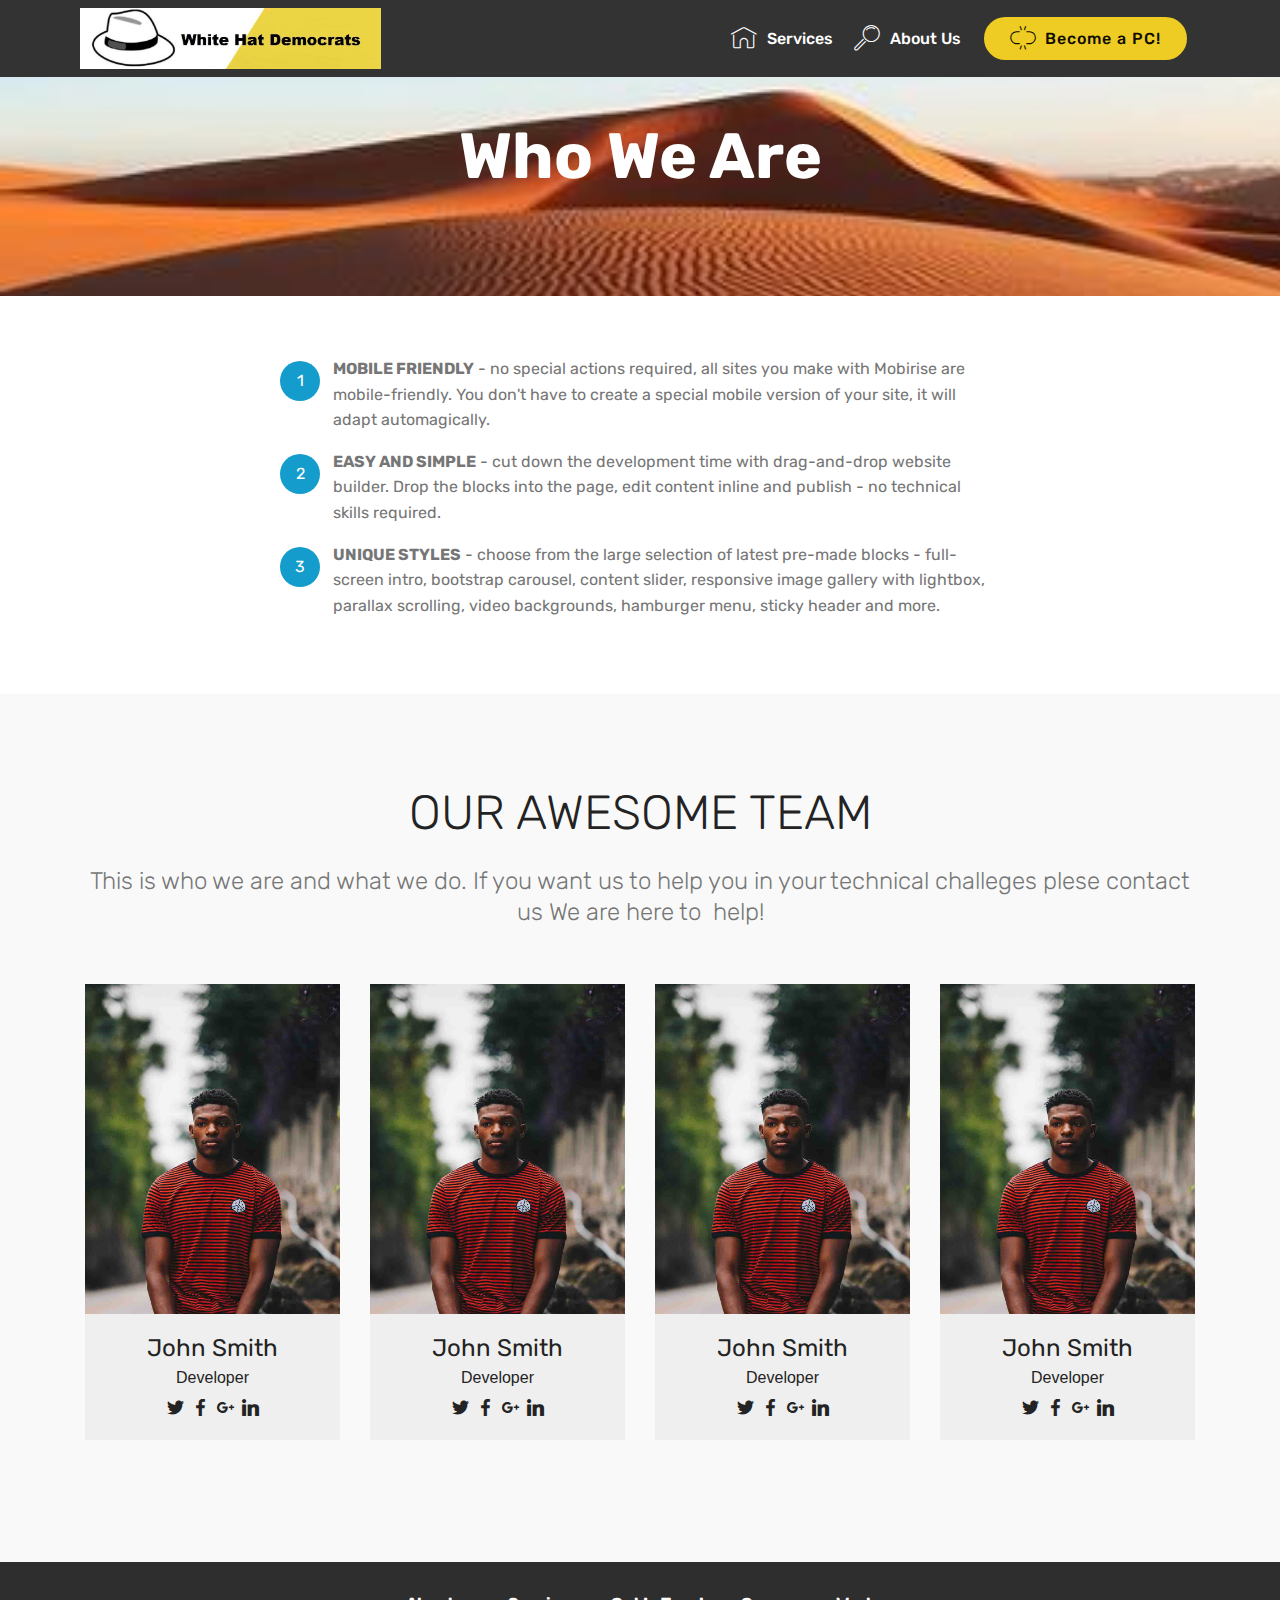
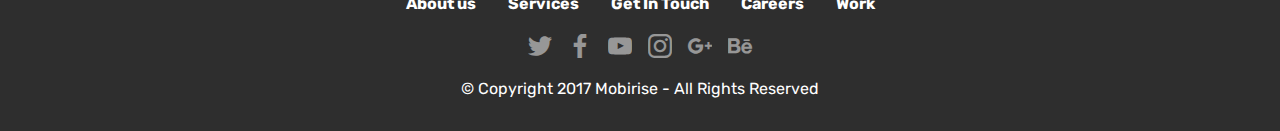
==== page1.html @ 3f011e5c "create github pages" ====
<!DOCTYPE html>
<html >
<head>
  <!-- Site made with Mobirise Website Builder v4.6.3, https://mobirise.com -->
  <meta charset="UTF-8">
  <meta http-equiv="X-UA-Compatible" content="IE=edge">
  <meta name="generator" content="Mobirise v4.6.3, mobirise.com">
  <meta name="viewport" content="width=device-width, initial-scale=1, minimum-scale=1">
  <link rel="shortcut icon" href="assets/images/whd-logo-modheader-937x189.jpg" type="image/x-icon">
  <meta name="description" content="Web Site Maker Description">
  <title>About Us</title>
  <link rel="stylesheet" href="assets/web/assets/mobirise-icons/mobirise-icons.css">
  <link rel="stylesheet" href="assets/tether/tether.min.css">
  <link rel="stylesheet" href="assets/soundcloud-plugin/style.css">
  <link rel="stylesheet" href="assets/bootstrap/css/bootstrap.min.css">
  <link rel="stylesheet" href="assets/bootstrap/css/bootstrap-grid.min.css">
  <link rel="stylesheet" href="assets/bootstrap/css/bootstrap-reboot.min.css">
  <link rel="stylesheet" href="assets/dropdown/css/style.css">
  <link rel="stylesheet" href="assets/socicon/css/styles.css">
  <link rel="stylesheet" href="assets/theme/css/style.css">
  <link rel="stylesheet" href="assets/mobirise/css/mbr-additional.css" type="text/css">
  
  
  
</head>
<body>
  <section class="menu cid-qIkEv9grt4" once="menu" id="menu1-a">

    

    <nav class="navbar navbar-expand beta-menu navbar-dropdown align-items-center navbar-fixed-top navbar-toggleable-sm">
        <button class="navbar-toggler navbar-toggler-right" type="button" data-toggle="collapse" data-target="#navbarSupportedContent" aria-controls="navbarSupportedContent" aria-expanded="false" aria-label="Toggle navigation">
            <div class="hamburger">
                <span></span>
                <span></span>
                <span></span>
                <span></span>
            </div>
        </button>
        <div class="menu-logo">
            <div class="navbar-brand">
                <span class="navbar-logo">
                    <a href="https://whitehatdemocrats.com" target="_blank">
                         <img src="assets/images/whd-logo-modheader-937x189.jpg" alt="Mobirise" title="" style="height: 3.8rem;">
                    </a>
                </span>
                <span class="navbar-caption-wrap"><a class="navbar-caption text-white display-4" href="https://mobirise.com"></a></span>
            </div>
        </div>
        <div class="collapse navbar-collapse" id="navbarSupportedContent">
            <ul class="navbar-nav nav-dropdown" data-app-modern-menu="true"><li class="nav-item">
                    <a class="nav-link link text-white display-4" href="mailto:lisa.schoop@whitehatdemocrats.com">
                        <span class="mbri-home mbr-iconfont mbr-iconfont-btn"></span>
                        Services
                    </a>
                </li>
                <li class="nav-item">
                    <a class="nav-link link text-white display-4" href="page1.html#content5-b">
                        <span class="mbri-search mbr-iconfont mbr-iconfont-btn"></span>
                        About Us
                    </a>
                </li></ul>
            <div class="navbar-buttons mbr-section-btn"><a class="btn btn-sm btn-primary display-4" href="https://whitehatdemocrats.com" target="_blank"><span class="mbri-unlink mbr-iconfont mbr-iconfont-btn"></span>
                    
                    Become a PC!</a></div>
        </div>
    </nav>
</section>

<section class="engine"><a href="https://mobirise.ws">Mobirise</a></section><section class="mbr-section content5 cid-qIl7ihtbZk mbr-parallax-background" id="content5-b">

    

    

    <div class="container">
        <div class="media-container-row">
            <div class="title col-12 col-md-8">
                <h2 class="align-center mbr-bold mbr-white pb-3 mbr-fonts-style display-1">
                    <br>Who We Are</h2>
                <h3 class="mbr-section-subtitle align-center mbr-light mbr-white pb-3 mbr-fonts-style display-5"></h3>
                
                
            </div>
        </div>
    </div>
</section>

<section class="mbr-section article content11 cid-qIl7D7p4oY" id="content11-c">
     

    <div class="container">
        <div class="media-container-row">
            <div class="mbr-text counter-container col-12 col-md-8 mbr-fonts-style display-7">
                <ol>
                    <li><strong>MOBILE FRIENDLY</strong> - no special actions required, all sites you make with Mobirise are mobile-friendly. You don't have to create a special mobile version of your site, it will adapt automagically.&nbsp;</li>
                    <li><strong>EASY AND SIMPLE</strong> - cut down the development time with drag-and-drop website builder. Drop the blocks into the page, edit content inline and publish - no technical skills required.&nbsp;</li>
                    <li><strong>UNIQUE STYLES</strong> - choose from the large selection of latest pre-made blocks - full-screen intro, bootstrap carousel, content slider, responsive image gallery with lightbox, parallax scrolling, video backgrounds, hamburger menu, sticky header and more.</li>
                </ol>
            </div>
        </div>
    </div>
</section>

<section class="features16 cid-qIl7GQK7SB" id="features16-d">
    
    
    
    <div class="container align-center">
        <h2 class="pb-3 mbr-fonts-style mbr-section-title display-2">
            OUR AWESOME TEAM
        </h2>
        <h3 class="pb-5 mbr-section-subtitle mbr-fonts-style mbr-light display-5">This is who we are and what we do. If you want us to help you in your technical challeges plese contact us We are here to &nbsp;help!</h3>
        <div class="row media-row">
            
        <div class="team-item col-lg-3 col-md-6">
                <div class="item-image">
                    <img src="assets/images/face6.jpg">
                </div>
                <div class="item-caption py-3">
                    <div class="item-name px-2">
                        <p class="mbr-fonts-style display-5">
                           John Smith
                        </p>
                    </div>
                    <div class="item-role px-2">
                        <p>Developer</p>
                    </div>
                    <div class="item-social pt-2">
                        <a href="https://twitter.com/mobirise" target="_blank">
                            <span class="p-1 socicon-twitter socicon mbr-iconfont mbr-iconfont-social"></span>
                        </a>
                        <a href="https://www.facebook.com/pages/Mobirise/1616226671953247" target="_blank">
                            <span class="p-1 socicon-facebook socicon mbr-iconfont mbr-iconfont-social"></span>
                        </a>
                        <a href="https://plus.google.com/u/0/+Mobirise" target="_blank">
                            <span class="p-1 socicon-googleplus socicon mbr-iconfont mbr-iconfont-social"></span>
                        </a>
                        <a href="https://www.linkedin.com/in/mobirise" target="_blank">
                            <span class="p-1 socicon-linkedin socicon mbr-iconfont mbr-iconfont-social"></span>
                        </a>
                        <a href="https://www.instagram.com/mobirise/" target="_blank">
                            
                        </a>
                        <a href="https://www.youtube.com/channel/UCt_tncVAetpK5JeM8L-8jyw" target="_blank">    
                            
                        </a>
                    </div>
                </div>
            </div><div class="team-item col-lg-3 col-md-6">
                <div class="item-image">
                    <img src="assets/images/face6.jpg">
                </div>
                <div class="item-caption py-3">
                    <div class="item-name px-2">
                        <p class="mbr-fonts-style display-5">
                           John Smith
                        </p>
                    </div>
                    <div class="item-role px-2">
                        <p>Developer</p>
                    </div>
                    <div class="item-social pt-2">
                        <a href="https://twitter.com/mobirise" target="_blank">
                            <span class="p-1 socicon-twitter socicon mbr-iconfont mbr-iconfont-social"></span>
                        </a>
                        <a href="https://www.facebook.com/pages/Mobirise/1616226671953247" target="_blank">
                            <span class="p-1 socicon-facebook socicon mbr-iconfont mbr-iconfont-social"></span>
                        </a>
                        <a href="https://plus.google.com/u/0/+Mobirise" target="_blank">
                            <span class="p-1 socicon-googleplus socicon mbr-iconfont mbr-iconfont-social"></span>
                        </a>
                        <a href="https://www.linkedin.com/in/mobirise" target="_blank">
                            <span class="p-1 socicon-linkedin socicon mbr-iconfont mbr-iconfont-social"></span>
                        </a>
                        <a href="https://www.instagram.com/mobirise/" target="_blank">
                            
                        </a>
                        <a href="https://www.youtube.com/channel/UCt_tncVAetpK5JeM8L-8jyw" target="_blank">    
                            
                        </a>
                    </div>
                </div>
            </div><div class="team-item col-lg-3 col-md-6">
                <div class="item-image">
                    <img src="assets/images/face6.jpg">
                </div>
                <div class="item-caption py-3">
                    <div class="item-name px-2">
                        <p class="mbr-fonts-style display-5">
                           John Smith
                        </p>
                    </div>
                    <div class="item-role px-2">
                        <p>Developer</p>
                    </div>
                    <div class="item-social pt-2">
                        <a href="https://twitter.com/mobirise" target="_blank">
                            <span class="p-1 socicon-twitter socicon mbr-iconfont mbr-iconfont-social"></span>
                        </a>
                        <a href="https://www.facebook.com/pages/Mobirise/1616226671953247" target="_blank">
                            <span class="p-1 socicon-facebook socicon mbr-iconfont mbr-iconfont-social"></span>
                        </a>
                        <a href="https://plus.google.com/u/0/+Mobirise" target="_blank">
                            <span class="p-1 socicon-googleplus socicon mbr-iconfont mbr-iconfont-social"></span>
                        </a>
                        <a href="https://www.linkedin.com/in/mobirise" target="_blank">
                            <span class="p-1 socicon-linkedin socicon mbr-iconfont mbr-iconfont-social"></span>
                        </a>
                        <a href="https://www.instagram.com/mobirise/" target="_blank">
                            
                        </a>
                        <a href="https://www.youtube.com/channel/UCt_tncVAetpK5JeM8L-8jyw" target="_blank">    
                            
                        </a>
                    </div>
                </div>
            </div><div class="team-item col-lg-3 col-md-6">
                <div class="item-image">
                    <img src="assets/images/face6.jpg">
                </div>
                <div class="item-caption py-3">
                    <div class="item-name px-2">
                        <p class="mbr-fonts-style display-5">
                           John Smith
                        </p>
                    </div>
                    <div class="item-role px-2">
                        <p>Developer</p>
                    </div>
                    <div class="item-social pt-2">
                        <a href="https://twitter.com/mobirise" target="_blank">
                            <span class="p-1 socicon-twitter socicon mbr-iconfont mbr-iconfont-social"></span>
                        </a>
                        <a href="https://www.facebook.com/pages/Mobirise/1616226671953247" target="_blank">
                            <span class="p-1 socicon-facebook socicon mbr-iconfont mbr-iconfont-social"></span>
                        </a>
                        <a href="https://plus.google.com/u/0/+Mobirise" target="_blank">
                            <span class="p-1 socicon-googleplus socicon mbr-iconfont mbr-iconfont-social"></span>
                        </a>
                        <a href="https://www.linkedin.com/in/mobirise" target="_blank">
                            <span class="p-1 socicon-linkedin socicon mbr-iconfont mbr-iconfont-social"></span>
                        </a>
                        <a href="https://www.instagram.com/mobirise/" target="_blank">
                            
                        </a>
                        <a href="https://www.youtube.com/channel/UCt_tncVAetpK5JeM8L-8jyw" target="_blank">    
                            
                        </a>
                    </div>
                </div>
            </div></div>    
    </div>
</section>

<section once="" class="cid-qIl7KYxG6N" id="footer7-e">

    

    

    <div class="container">
        <div class="media-container-row align-center mbr-white">
            <div class="row row-links">
                <ul class="foot-menu">
                    
                    
                    
                    
                    
                <li class="foot-menu-item mbr-fonts-style display-7">
                        <a class="text-white mbr-bold" href="#" target="_blank">About us</a>
                    </li><li class="foot-menu-item mbr-fonts-style display-7">
                        <a class="text-white mbr-bold" href="#" target="_blank">Services</a>
                    </li><li class="foot-menu-item mbr-fonts-style display-7">
                        <a class="text-white mbr-bold" href="#" target="_blank">Get In Touch</a>
                    </li><li class="foot-menu-item mbr-fonts-style display-7">
                        <a class="text-white mbr-bold" href="#" target="_blank">Careers</a>
                    </li><li class="foot-menu-item mbr-fonts-style display-7">
                        <a class="text-white mbr-bold" href="#" target="_blank">Work</a>
                    </li></ul>
            </div>
            <div class="row social-row">
                <div class="social-list align-right pb-2">
                    
                    
                    
                    
                    
                    
                <div class="soc-item">
                        <a href="https://twitter.com/mobirise" target="_blank">
                            <span class="socicon-twitter socicon mbr-iconfont mbr-iconfont-social"></span>
                        </a>
                    </div><div class="soc-item">
                        <a href="https://www.facebook.com/pages/Mobirise/1616226671953247" target="_blank">
                            <span class="socicon-facebook socicon mbr-iconfont mbr-iconfont-social"></span>
                        </a>
                    </div><div class="soc-item">
                        <a href="https://www.youtube.com/c/mobirise" target="_blank">
                            <span class="socicon-youtube socicon mbr-iconfont mbr-iconfont-social"></span>
                        </a>
                    </div><div class="soc-item">
                        <a href="https://instagram.com/mobirise" target="_blank">
                            <span class="socicon-instagram socicon mbr-iconfont mbr-iconfont-social"></span>
                        </a>
                    </div><div class="soc-item">
                        <a href="https://plus.google.com/u/0/+Mobirise" target="_blank">
                            <span class="socicon-googleplus socicon mbr-iconfont mbr-iconfont-social"></span>
                        </a>
                    </div><div class="soc-item">
                        <a href="https://www.behance.net/Mobirise" target="_blank">
                            <span class="socicon-behance socicon mbr-iconfont mbr-iconfont-social"></span>
                        </a>
                    </div></div>
            </div>
            <div class="row row-copirayt">
                <p class="mbr-text mb-0 mbr-fonts-style mbr-white align-center display-7">
                    © Copyright 2017 Mobirise - All Rights Reserved
                </p>
            </div>
        </div>
    </div>
</section>


  <script src="assets/web/assets/jquery/jquery.min.js"></script>
  <script src="assets/popper/popper.min.js"></script>
  <script src="assets/tether/tether.min.js"></script>
  <script src="assets/bootstrap/js/bootstrap.min.js"></script>
  <script src="assets/smoothscroll/smooth-scroll.js"></script>
  <script src="assets/dropdown/js/script.min.js"></script>
  <script src="assets/touchswipe/jquery.touch-swipe.min.js"></script>
  <script src="assets/parallax/jarallax.min.js"></script>
  <script src="assets/theme/js/script.js"></script>
  
  
</body>
</html>
---- assets/web/assets/mobirise-icons/mobirise-icons.css ----
@font-face {
  font-family: 'MobiriseIcons';
  src:  url('mobirise-icons.eot?spat4u');
  src:  url('mobirise-icons.eot?spat4u#iefix') format('embedded-opentype'),
    url('mobirise-icons.ttf?spat4u') format('truetype'),
    url('mobirise-icons.woff?spat4u') format('woff'),
    url('mobirise-icons.svg?spat4u#MobiriseIcons') format('svg');
  font-weight: normal;
  font-style: normal;
}

[class^="mbri-"], [class*=" mbri-"] {
  /* use !important to prevent issues with browser extensions that change fonts */
  font-family: MobiriseIcons !important;
  speak: none;
  font-style: normal;
  font-weight: normal;
  font-variant: normal;
  text-transform: none;
  line-height: 1;

  /* Better Font Rendering =========== */
  -webkit-font-smoothing: antialiased;
  -moz-osx-font-smoothing: grayscale;
}

.mbri-add-submenu:before {
  content: "\e900";
}
.mbri-alert:before {
  content: "\e901";
}
.mbri-align-center:before {
  content: "\e902";
}
.mbri-align-justify:before {
  content: "\e903";
}
.mbri-align-left:before {
  content: "\e904";
}
.mbri-align-right:before {
  content: "\e905";
}
.mbri-android:before {
  content: "\e906";
}
.mbri-apple:before {
  content: "\e907";
}
.mbri-arrow-down:before {
  content: "\e908";
}
.mbri-arrow-next:before {
  content: "\e909";
}
.mbri-arrow-prev:before {
  content: "\e90a";
}
.mbri-arrow-up:before {
  content: "\e90b";
}
.mbri-bold:before {
  content: "\e90c";
}
.mbri-bookmark:before {
  content: "\e90d";
}
.mbri-bootstrap:before {
  content: "\e90e";
}
.mbri-briefcase:before {
  content: "\e90f";
}
.mbri-browse:before {
  content: "\e910";
}
.mbri-bulleted-list:before {
  content: "\e911";
}
.mbri-calendar:before {
  content: "\e912";
}
.mbri-camera:before {
  content: "\e913";
}
.mbri-cart-add:before {
  content: "\e914";
}
.mbri-cart-full:before {
  content: "\e915";
}
.mbri-cash:before {
  content: "\e916";
}
.mbri-change-style:before {
  content: "\e917";
}
.mbri-chat:before {
  content: "\e918";
}
.mbri-clock:before {
  content: "\e919";
}
.mbri-close:before {
  content: "\e91a";
}
.mbri-cloud:before {
  content: "\e91b";
}
.mbri-code:before {
  content: "\e91c";
}
.mbri-contact-form:before {
  content: "\e91d";
}
.mbri-credit-card:before {
  content: "\e91e";
}
.mbri-cursor-click:before {
  content: "\e91f";
}
.mbri-cust-feedback:before {
  content: "\e920";
}
.mbri-database:before {
  content: "\e921";
}
.mbri-delivery:before {
  content: "\e922";
}
.mbri-desktop:before {
  content: "\e923";
}
.mbri-devices:before {
  content: "\e924";
}
.mbri-down:before {
  content: "\e925";
}
.mbri-download:before {
  content: "\e989";
}
.mbri-drag-n-drop:before {
  content: "\e927";
}
.mbri-drag-n-drop2:before {
  content: "\e928";
}
.mbri-edit:before {
  content: "\e929";
}
.mbri-edit2:before {
  content: "\e92a";
}
.mbri-error:before {
  content: "\e92b";
}
.mbri-extension:before {
  content: "\e92c";
}
.mbri-features:before {
  content: "\e92d";
}
.mbri-file:before {
  content: "\e92e";
}
.mbri-flag:before {
  content: "\e92f";
}
.mbri-folder:before {
  content: "\e930";
}
.mbri-gift:before {
  content: "\e931";
}
.mbri-github:before {
  content: "\e932";
}
.mbri-globe:before {
  content: "\e933";
}
.mbri-globe-2:before {
  content: "\e934";
}
.mbri-growing-chart:before {
  content: "\e935";
}
.mbri-hearth:before {
  content: "\e936";
}
.mbri-help:before {
  content: "\e937";
}
.mbri-home:before {
  content: "\e938";
}
.mbri-hot-cup:before {
  content: "\e939";
}
.mbri-idea:before {
  content: "\e93a";
}
.mbri-image-gallery:before {
  content: "\e93b";
}
.mbri-image-slider:before {
  content: "\e93c";
}
.mbri-info:before {
  content: "\e93d";
}
.mbri-italic:before {
  content: "\e93e";
}
.mbri-key:before {
  content: "\e93f";
}
.mbri-laptop:before {
  content: "\e940";
}
.mbri-layers:before {
  content: "\e941";
}
.mbri-left-right:before {
  content: "\e942";
}
.mbri-left:before {
  content: "\e943";
}
.mbri-letter:before {
  content: "\e944";
}
.mbri-like:before {
  content: "\e945";
}
.mbri-link:before {
  content: "\e946";
}
.mbri-lock:before {
  content: "\e947";
}
.mbri-login:before {
  content: "\e948";
}
.mbri-logout:before {
  content: "\e949";
}
.mbri-magic-stick:before {
  content: "\e94a";
}
.mbri-map-pin:before {
  content: "\e94b";
}
.mbri-menu:before {
  content: "\e94c";
}
.mbri-mobile:before {
  content: "\e94d";
}
.mbri-mobile2:before {
  content: "\e94e";
}
.mbri-mobirise:before {
  content: "\e94f";
}
.mbri-more-horizontal:before {
  content: "\e950";
}
.mbri-more-vertical:before {
  content: "\e951";
}
.mbri-music:before {
  content: "\e952";
}
.mbri-new-file:before {
  content: "\e953";
}
.mbri-numbered-list:before {
  content: "\e954";
}
.mbri-opened-folder:before {
  content: "\e955";
}
.mbri-pages:before {
  content: "\e956";
}
.mbri-paper-plane:before {
  content: "\e957";
}
.mbri-paperclip:before {
  content: "\e958";
}
.mbri-photo:before {
  content: "\e959";
}
.mbri-photos:before {
  content: "\e95a";
}
.mbri-pin:before {
  content: "\e95b";
}
.mbri-play:before {
  content: "\e95c";
}
.mbri-plus:before {
  content: "\e95d";
}
.mbri-preview:before {
  content: "\e95e";
}
.mbri-print:before {
  content: "\e95f";
}
.mbri-protect:before {
  content: "\e960";
}
.mbri-question:before {
  content: "\e961";
}
.mbri-quote-left:before {
  content: "\e962";
}
.mbri-quote-right:before {
  content: "\e963";
}
.mbri-refresh:before {
  content: "\e964";
}
.mbri-responsive:before {
  content: "\e965";
}
.mbri-right:before {
  content: "\e966";
}
.mbri-rocket:before {
  content: "\e967";
}
.mbri-sad-face:before {
  content: "\e968";
}
.mbri-sale:before {
  content: "\e969";
}
.mbri-save:before {
  content: "\e96a";
}
.mbri-search:before {
  content: "\e96b";
}
.mbri-setting:before {
  content: "\e96c";
}
.mbri-setting2:before {
  content: "\e96d";
}
.mbri-setting3:before {
  content: "\e96e";
}
.mbri-share:before {
  content: "\e96f";
}
.mbri-shopping-bag:before {
  content: "\e970";
}
.mbri-shopping-basket:before {
  content: "\e971";
}
.mbri-shopping-cart:before {
  content: "\e972";
}
.mbri-sites:before {
  content: "\e973";
}
.mbri-smile-face:before {
  content: "\e974";
}
.mbri-speed:before {
  content: "\e975";
}
.mbri-star:before {
  content: "\e976";
}
.mbri-success:before {
  content: "\e977";
}
.mbri-sun:before {
  content: "\e978";
}
.mbri-sun2:before {
  content: "\e979";
}
.mbri-tablet:before {
  content: "\e97a";
}
.mbri-tablet-vertical:before {
  content: "\e97b";
}
.mbri-target:before {
  content: "\e97c";
}
.mbri-timer:before {
  content: "\e97d";
}
.mbri-to-ftp:before {
  content: "\e97e";
}
.mbri-to-local-drive:before {
  content: "\e97f";
}
.mbri-touch-swipe:before {
  content: "\e980";
}
.mbri-touch:before {
  content: "\e981";
}
.mbri-trash:before {
  content: "\e982";
}
.mbri-underline:before {
  content: "\e983";
}
.mbri-unlink:before {
  content: "\e984";
}
.mbri-unlock:before {
  content: "\e985";
}
.mbri-up-down:before {
  content: "\e986";
}
.mbri-up:before {
  content: "\e987";
}
.mbri-update:before {
  content: "\e988";
}
.mbri-upload:before {
 content: "\e926"; 
}
.mbri-user:before {
  content: "\e98a";
}
.mbri-user2:before {
  content: "\e98b";
}
.mbri-users:before {
  content: "\e98c";
}
.mbri-video:before {
  content: "\e98d";
}
.mbri-video-play:before {
  content: "\e98e";
}
.mbri-watch:before {
  content: "\e98f";
}
.mbri-website-theme:before {
  content: "\e990";
}
.mbri-wifi:before {
  content: "\e991";
}
.mbri-windows:before {
  content: "\e992";
}
.mbri-zoom-out:before {
  content: "\e993";
}
.mbri-redo:before {
  content: "\e994";
}
.mbri-undo:before {
  content: "\e995";
}
---- assets/soundcloud-plugin/style.css ----
.addons-container {
  position: relative;
  margin-left: auto;
  margin-right: auto;
  padding-right: 15px;
  padding-left: 15px; }
  @media (min-width: 576px) {
    .addons-container {
      padding-right: 15px;
      padding-left: 15px; } }
  @media (min-width: 768px) {
    .addons-container {
      padding-right: 15px;
      padding-left: 15px; } }
  @media (min-width: 992px) {
    .addons-container {
      padding-right: 15px;
      padding-left: 15px; } }
  @media (min-width: 1200px) {
    .addons-container {
      padding-right: 15px;
      padding-left: 15px; } }
  @media (min-width: 576px) {
    .addons-container {
      width: 540px;
      max-width: 100%; } }
  @media (min-width: 768px) {
    .addons-container {
      width: 720px;
      max-width: 100%; } }
  @media (min-width: 992px) {
    .addons-container {
      width: 960px;
      max-width: 100%; } }
  @media (min-width: 1200px) {
    .addons-container {
      width: 1140px;
      max-width: 100%; } }

.addons-container-inner{
    position: relative;
    width: 100%;
    min-height: 1px;
    padding-right: 15px;
    padding-left: 15px;
}
@media (min-width: 567px) {
    .addons-container-inner{
        -ms-flex: 0 0 66.666667%;
        flex: 0 0 66.666667%;
        max-width: 66.666667%;
    }
}
.addons-row{
    display: flex;
    justify-content:center;
}
---- assets/dropdown/css/style.css ----
.navbar-dropdown {
  left: 0;
  padding: 0;
  position: absolute;
  right: 0;
  top: 0;
  transition: all 0.45s ease;
  z-index: 1030;
  background: #282828; }
  .navbar-dropdown .navbar-logo {
    margin-right: 0.8rem;
    transition: margin 0.3s ease-in-out;
    vertical-align: middle; }
    .navbar-dropdown .navbar-logo img {
      height: 3.125rem;
      transition: all 0.3s ease-in-out; }
    .navbar-dropdown .navbar-logo.mbr-iconfont {
      font-size: 3.125rem;
      line-height: 3.125rem; }
  .navbar-dropdown .navbar-caption {
    font-weight: 700;
    white-space: normal;
    vertical-align: -4px;
    line-height: 3.125rem !important; }
    .navbar-dropdown .navbar-caption, .navbar-dropdown .navbar-caption:hover {
      color: inherit;
      text-decoration: none; }
  .navbar-dropdown .mbr-iconfont + .navbar-caption {
    vertical-align: -1px; }
  .navbar-dropdown.navbar-fixed-top {
    position: fixed; }
  .navbar-dropdown .navbar-brand span {
    vertical-align: -4px; }
  .navbar-dropdown.bg-color.transparent {
    background: none; }
  .navbar-dropdown.navbar-short .navbar-brand {
    padding: 0.625rem 0; }
    .navbar-dropdown.navbar-short .navbar-brand span {
      vertical-align: -1px; }
  .navbar-dropdown.navbar-short .navbar-caption {
    line-height: 2.375rem !important;
    vertical-align: -2px; }
  .navbar-dropdown.navbar-short .navbar-logo {
    margin-right: 0.5rem; }
    .navbar-dropdown.navbar-short .navbar-logo img {
      height: 2.375rem; }
    .navbar-dropdown.navbar-short .navbar-logo.mbr-iconfont {
      font-size: 2.375rem;
      line-height: 2.375rem; }
  .navbar-dropdown.navbar-short .mbr-table-cell {
    height: 3.625rem; }
  .navbar-dropdown .navbar-close {
    left: 0.6875rem;
    position: fixed;
    top: 0.75rem;
    z-index: 1000; }
  .navbar-dropdown .hamburger-icon {
    content: "";
    display: inline-block;
    vertical-align: middle;
    width: 16px;
    -webkit-box-shadow: 0 -6px 0 1px #282828,0 0 0 1px #282828,0 6px 0 1px #282828;
    -moz-box-shadow: 0 -6px 0 1px #282828,0 0 0 1px #282828,0 6px 0 1px #282828;
    box-shadow: 0 -6px 0 1px #282828,0 0 0 1px #282828,0 6px 0 1px #282828; }

.dropdown-menu .dropdown-toggle[data-toggle="dropdown-submenu"]::after {
  border-bottom: 0.35em solid transparent;
  border-left: 0.35em solid;
  border-right: 0;
  border-top: 0.35em solid transparent;
  margin-left: 0.3rem; }

.dropdown-menu .dropdown-item:focus {
  outline: 0; }

.nav-dropdown {
  font-size: 0.75rem;
  font-weight: 500;
  height: auto !important; }
  .nav-dropdown .nav-btn {
    padding-left: 1rem; }
  .nav-dropdown .link {
    margin: .667em 1.667em;
    font-weight: 500;
    padding: 0;
    transition: color .2s ease-in-out; }
    .nav-dropdown .link.dropdown-toggle {
      margin-right: 2.583em; }
      .nav-dropdown .link.dropdown-toggle::after {
        margin-left: .25rem;
        border-top: 0.35em solid;
        border-right: 0.35em solid transparent;
        border-left: 0.35em solid transparent;
        border-bottom: 0; }
      .nav-dropdown .link.dropdown-toggle[aria-expanded="true"] {
        margin: 0;
        padding: 0.667em 3.263em  0.667em 1.667em; }
  .nav-dropdown .link::after,
  .nav-dropdown .dropdown-item::after {
    color: inherit; }
  .nav-dropdown .btn {
    font-size: 0.75rem;
    font-weight: 700;
    letter-spacing: 0;
    margin-bottom: 0;
    padding-left: 1.25rem;
    padding-right: 1.25rem; }
  .nav-dropdown .dropdown-menu {
    border-radius: 0;
    border: 0;
    left: 0;
    margin: 0;
    padding-bottom: 1.25rem;
    padding-top: 1.25rem;
    position: relative; }
  .nav-dropdown .dropdown-submenu {
    margin-left: 0.125rem;
    top: 0; }
  .nav-dropdown .dropdown-item {
    font-weight: 500;
    line-height: 2;
    padding: 0.3846em 4.615em 0.3846em 1.5385em;
    position: relative;
    transition: color .2s ease-in-out, background-color .2s ease-in-out; }
    .nav-dropdown .dropdown-item::after {
      margin-top: -0.3077em;
      position: absolute;
      right: 1.1538em;
      top: 50%; }
    .nav-dropdown .dropdown-item:focus, .nav-dropdown .dropdown-item:hover {
      background: none; }

@media (max-width: 767px) {
  .nav-dropdown.navbar-toggleable-sm {
    bottom: 0;
    display: none;
    left: 0;
    overflow-x: hidden;
    position: fixed;
    top: 0;
    transform: translateX(-100%);
    -ms-transform: translateX(-100%);
    -webkit-transform: translateX(-100%);
    width: 18.75rem;
    z-index: 999; } }
.nav-dropdown.navbar-toggleable-xl {
  bottom: 0;
  display: none;
  left: 0;
  overflow-x: hidden;
  position: fixed;
  top: 0;
  transform: translateX(-100%);
  -ms-transform: translateX(-100%);
  -webkit-transform: translateX(-100%);
  width: 18.75rem;
  z-index: 999; }

.nav-dropdown-sm {
  display: block !important;
  overflow-x: hidden;
  overflow: auto;
  padding-top: 3.875rem; }
  .nav-dropdown-sm::after {
    content: "";
    display: block;
    height: 3rem;
    width: 100%; }
  .nav-dropdown-sm.collapse.in ~ .navbar-close {
    display: block !important; }
  .nav-dropdown-sm.collapsing, .nav-dropdown-sm.collapse.in {
    transform: translateX(0);
    -ms-transform: translateX(0);
    -webkit-transform: translateX(0);
    transition: all 0.25s ease-out;
    -webkit-transition: all 0.25s ease-out;
    background: #282828; }
  .nav-dropdown-sm.collapsing[aria-expanded="false"] {
    transform: translateX(-100%);
    -ms-transform: translateX(-100%);
    -webkit-transform: translateX(-100%); }
  .nav-dropdown-sm .nav-item {
    display: block;
    margin-left: 0 !important;
    padding-left: 0; }
  .nav-dropdown-sm .link,
  .nav-dropdown-sm .dropdown-item {
    border-top: 1px dotted rgba(255, 255, 255, 0.1);
    font-size: 0.8125rem;
    line-height: 1.6;
    margin: 0 !important;
    padding: 0.875rem 2.4rem 0.875rem 1.5625rem !important;
    position: relative;
    white-space: normal; }
    .nav-dropdown-sm .link:focus, .nav-dropdown-sm .link:hover,
    .nav-dropdown-sm .dropdown-item:focus,
    .nav-dropdown-sm .dropdown-item:hover {
      background: rgba(0, 0, 0, 0.2) !important;
      color: #c0a375; }
  .nav-dropdown-sm .nav-btn {
    position: relative;
    padding: 1.5625rem 1.5625rem 0 1.5625rem; }
    .nav-dropdown-sm .nav-btn::before {
      border-top: 1px dotted rgba(255, 255, 255, 0.1);
      content: "";
      left: 0;
      position: absolute;
      top: 0;
      width: 100%; }
    .nav-dropdown-sm .nav-btn + .nav-btn {
      padding-top: 0.625rem; }
      .nav-dropdown-sm .nav-btn + .nav-btn::before {
        display: none; }
  .nav-dropdown-sm .btn {
    padding: 0.625rem 0; }
  .nav-dropdown-sm .dropdown-toggle[data-toggle="dropdown-submenu"]::after {
    margin-left: .25rem;
    border-top: 0.35em solid;
    border-right: 0.35em solid transparent;
    border-left: 0.35em solid transparent;
    border-bottom: 0; }
  .nav-dropdown-sm .dropdown-toggle[data-toggle="dropdown-submenu"][aria-expanded="true"]::after {
    border-top: 0;
    border-right: 0.35em solid transparent;
    border-left: 0.35em solid transparent;
    border-bottom: 0.35em solid; }
  .nav-dropdown-sm .dropdown-menu {
    margin: 0;
    padding: 0;
    position: relative;
    top: 0;
    left: 0;
    width: 100%;
    border: 0;
    float: none;
    border-radius: 0;
    background: none; }
  .nav-dropdown-sm .dropdown-submenu {
    left: 100%;
    margin-left: 0.125rem;
    margin-top: -1.25rem;
    top: 0; }

.navbar-toggleable-sm .nav-dropdown .dropdown-menu {
  position: absolute; }

.navbar-toggleable-sm .nav-dropdown .dropdown-submenu {
  left: 100%;
  margin-left: 0.125rem;
  margin-top: -1.25rem;
  top: 0; }

.navbar-toggleable-sm.opened .nav-dropdown .dropdown-menu {
  position: relative; }

.navbar-toggleable-sm.opened .nav-dropdown .dropdown-submenu {
  left: 0;
  margin-left: 00rem;
  margin-top: 0rem;
  top: 0; }

.is-builder .nav-dropdown.collapsing {
  transition: none !important; }

/*# sourceMappingURL=style.css.map */
---- assets/socicon/css/styles.css ----
@charset "UTF-8";

@font-face {
  font-family: "socicon";
  src:url("../fonts/socicon.eot");
  src:url("../fonts/socicon.eot?#iefix") format("embedded-opentype"),
    url("../fonts/socicon.woff") format("woff"),
    url("../fonts/socicon.ttf") format("truetype"),
    url("../fonts/socicon.svg#socicon") format("svg");
  font-weight: normal;
  font-style: normal;

}

[data-icon]:before {
  font-family: "socicon" !important;
  content: attr(data-icon);
  font-style: normal !important;
  font-weight: normal !important;
  font-variant: normal !important;
  text-transform: none !important;
  speak: none;
  line-height: 1;
  -webkit-font-smoothing: antialiased;
  -moz-osx-font-smoothing: grayscale;
}

[class^="socicon-"]:before,
[class*=" socicon-"]:before {
  font-family: "socicon" !important;
  font-style: normal !important;
  font-weight: normal !important;
  font-variant: normal !important;
  text-transform: none !important;
  speak: none;
  line-height: 1;
  -webkit-font-smoothing: antialiased;
  -moz-osx-font-smoothing: grayscale;
}

.socicon-modelmayhem:before {
  content: "\e000";
}
.socicon-mixcloud:before {
  content: "\e001";
}
.socicon-drupal:before {
  content: "\e002";
}
.socicon-swarm:before {
  content: "\e003";
}
.socicon-istock:before {
  content: "\e004";
}
.socicon-yammer:before {
  content: "\e005";
}
.socicon-ello:before {
  content: "\e006";
}
.socicon-stackoverflow:before {
  content: "\e007";
}
.socicon-persona:before {
  content: "\e008";
}
.socicon-triplej:before {
  content: "\e009";
}
.socicon-houzz:before {
  content: "\e00a";
}
.socicon-rss:before {
  content: "\e00b";
}
.socicon-paypal:before {
  content: "\e00c";
}
.socicon-odnoklassniki:before {
  content: "\e00d";
}
.socicon-airbnb:before {
  content: "\e00e";
}
.socicon-periscope:before {
  content: "\e00f";
}
.socicon-outlook:before {
  content: "\e010";
}
.socicon-coderwall:before {
  content: "\e011";
}
.socicon-tripadvisor:before {
  content: "\e012";
}
.socicon-appnet:before {
  content: "\e013";
}
.socicon-goodreads:before {
  content: "\e014";
}
.socicon-tripit:before {
  content: "\e015";
}
.socicon-lanyrd:before {
  content: "\e016";
}
.socicon-slideshare:before {
  content: "\e017";
}
.socicon-buffer:before {
  content: "\e018";
}
.socicon-disqus:before {
  content: "\e019";
}
.socicon-vkontakte:before {
  content: "\e01a";
}
.socicon-whatsapp:before {
  content: "\e01b";
}
.socicon-patreon:before {
  content: "\e01c";
}
.socicon-storehouse:before {
  content: "\e01d";
}
.socicon-pocket:before {
  content: "\e01e";
}
.socicon-mail:before {
  content: "\e01f";
}
.socicon-blogger:before {
  content: "\e020";
}
.socicon-technorati:before {
  content: "\e021";
}
.socicon-reddit:before {
  content: "\e022";
}
.socicon-dribbble:before {
  content: "\e023";
}
.socicon-stumbleupon:before {
  content: "\e024";
}
.socicon-digg:before {
  content: "\e025";
}
.socicon-envato:before {
  content: "\e026";
}
.socicon-behance:before {
  content: "\e027";
}
.socicon-delicious:before {
  content: "\e028";
}
.socicon-deviantart:before {
  content: "\e029";
}
.socicon-forrst:before {
  content: "\e02a";
}
.socicon-play:before {
  content: "\e02b";
}
.socicon-zerply:before {
  content: "\e02c";
}
.socicon-wikipedia:before {
  content: "\e02d";
}
.socicon-apple:before {
  content: "\e02e";
}
.socicon-flattr:before {
  content: "\e02f";
}
.socicon-github:before {
  content: "\e030";
}
.socicon-renren:before {
  content: "\e031";
}
.socicon-friendfeed:before {
  content: "\e032";
}
.socicon-newsvine:before {
  content: "\e033";
}
.socicon-identica:before {
  content: "\e034";
}
.socicon-bebo:before {
  content: "\e035";
}
.socicon-zynga:before {
  content: "\e036";
}
.socicon-steam:before {
  content: "\e037";
}
.socicon-xbox:before {
  content: "\e038";
}
.socicon-windows:before {
  content: "\e039";
}
.socicon-qq:before {
  content: "\e03a";
}
.socicon-douban:before {
  content: "\e03b";
}
.socicon-meetup:before {
  content: "\e03c";
}
.socicon-playstation:before {
  content: "\e03d";
}
.socicon-android:before {
  content: "\e03e";
}
.socicon-snapchat:before {
  content: "\e03f";
}
.socicon-twitter:before {
  content: "\e040";
}
.socicon-facebook:before {
  content: "\e041";
}
.socicon-googleplus:before {
  content: "\e042";
}
.socicon-pinterest:before {
  content: "\e043";
}
.socicon-foursquare:before {
  content: "\e044";
}
.socicon-yahoo:before {
  content: "\e045";
}
.socicon-skype:before {
  content: "\e046";
}
.socicon-yelp:before {
  content: "\e047";
}
.socicon-feedburner:before {
  content: "\e048";
}
.socicon-linkedin:before {
  content: "\e049";
}
.socicon-viadeo:before {
  content: "\e04a";
}
.socicon-xing:before {
  content: "\e04b";
}
.socicon-myspace:before {
  content: "\e04c";
}
.socicon-soundcloud:before {
  content: "\e04d";
}
.socicon-spotify:before {
  content: "\e04e";
}
.socicon-grooveshark:before {
  content: "\e04f";
}
.socicon-lastfm:before {
  content: "\e050";
}
.socicon-youtube:before {
  content: "\e051";
}
.socicon-vimeo:before {
  content: "\e052";
}
.socicon-dailymotion:before {
  content: "\e053";
}
.socicon-vine:before {
  content: "\e054";
}
.socicon-flickr:before {
  content: "\e055";
}
.socicon-500px:before {
  content: "\e056";
}
.socicon-wordpress:before {
  content: "\e058";
}
.socicon-tumblr:before {
  content: "\e059";
}
.socicon-twitch:before {
  content: "\e05a";
}
.socicon-8tracks:before {
  content: "\e05b";
}
.socicon-amazon:before {
  content: "\e05c";
}
.socicon-icq:before {
  content: "\e05d";
}
.socicon-smugmug:before {
  content: "\e05e";
}
.socicon-ravelry:before {
  content: "\e05f";
}
.socicon-weibo:before {
  content: "\e060";
}
.socicon-baidu:before {
  content: "\e061";
}
.socicon-angellist:before {
  content: "\e062";
}
.socicon-ebay:before {
  content: "\e063";
}
.socicon-imdb:before {
  content: "\e064";
}
.socicon-stayfriends:before {
  content: "\e065";
}
.socicon-residentadvisor:before {
  content: "\e066";
}
.socicon-google:before {
  content: "\e067";
}
.socicon-yandex:before {
  content: "\e068";
}
.socicon-sharethis:before {
  content: "\e069";
}
.socicon-bandcamp:before {
  content: "\e06a";
}
.socicon-itunes:before {
  content: "\e06b";
}
.socicon-deezer:before {
  content: "\e06c";
}
.socicon-telegram:before {
  content: "\e06e";
}
.socicon-openid:before {
  content: "\e06f";
}
.socicon-amplement:before {
  content: "\e070";
}
.socicon-viber:before {
  content: "\e071";
}
.socicon-zomato:before {
  content: "\e072";
}
.socicon-draugiem:before {
  content: "\e074";
}
.socicon-endomodo:before {
  content: "\e075";
}
.socicon-filmweb:before {
  content: "\e076";
}
.socicon-stackexchange:before {
  content: "\e077";
}
.socicon-wykop:before {
  content: "\e078";
}
.socicon-teamspeak:before {
  content: "\e079";
}
.socicon-teamviewer:before {
  content: "\e07a";
}
.socicon-ventrilo:before {
  content: "\e07b";
}
.socicon-younow:before {
  content: "\e07c";
}
.socicon-raidcall:before {
  content: "\e07d";
}
.socicon-mumble:before {
  content: "\e07e";
}
.socicon-medium:before {
  content: "\e06d";
}
.socicon-bebee:before {
  content: "\e07f";
}
.socicon-hitbox:before {
  content: "\e080";
}
.socicon-reverbnation:before {
  content: "\e081";
}
.socicon-formulr:before {
  content: "\e082";
}
.socicon-instagram:before {
  content: "\e057";
}
.socicon-battlenet:before {
  content: "\e083";
}
.socicon-chrome:before {
  content: "\e084";
}
.socicon-discord:before {
  content: "\e086";
}
.socicon-issuu:before {
  content: "\e087";
}
.socicon-macos:before {
  content: "\e088";
}
.socicon-firefox:before {
  content: "\e089";
}
.socicon-opera:before {
  content: "\e08d";
}
.socicon-keybase:before {
  content: "\e090";
}
.socicon-alliance:before {
  content: "\e091";
}
.socicon-livejournal:before {
  content: "\e092";
}
.socicon-googlephotos:before {
  content: "\e093";
}
.socicon-horde:before {
  content: "\e094";
}
.socicon-etsy:before {
  content: "\e095";
}
.socicon-zapier:before {
  content: "\e096";
}
.socicon-google-scholar:before {
  content: "\e097";
}
.socicon-researchgate:before {
  content: "\e098";
}
.socicon-wechat:before {
  content: "\e099";
}
.socicon-strava:before {
  content: "\e09a";
}
.socicon-line:before {
  content: "\e09b";
}
.socicon-lyft:before {
  content: "\e09c";
}
.socicon-uber:before {
  content: "\e09d";
}
.socicon-songkick:before {
  content: "\e09e";
}
.socicon-viewbug:before {
  content: "\e09f";
}
.socicon-googlegroups:before {
  content: "\e0a0";
}
.socicon-quora:before {
  content: "\e073";
}
.socicon-diablo:before {
  content: "\e085";
}
.socicon-blizzard:before {
  content: "\e0a1";
}
.socicon-hearthstone:before {
  content: "\e08b";
}
.socicon-heroes:before {
  content: "\e08a";
}
.socicon-overwatch:before {
  content: "\e08c";
}
.socicon-warcraft:before {
  content: "\e08e";
}
.socicon-starcraft:before {
  content: "\e08f";
}
.socicon-beam:before {
  content: "\e0a2";
}
.socicon-curse:before {
  content: "\e0a3";
}
.socicon-player:before {
  content: "\e0a4";
}
.socicon-streamjar:before {
  content: "\e0a5";
}
.socicon-nintendo:before {
  content: "\e0a6";
}
.socicon-hellocoton:before {
  content: "\e0a7";
}
---- assets/theme/css/style.css ----
/*!
 * Mobirise v4 theme (https://mobirise.com/)
 * Copyright 2017 Mobirise
 */
section {
  background-color: #eeeeee; }

section,
.container,
.container-fluid {
  position: relative;
  word-wrap: break-word; }

a.mbr-iconfont:hover {
  text-decoration: none; }

.article .lead p, .article .lead ul, .article .lead ol, .article .lead pre, .article .lead blockquote {
  margin-bottom: 0; }

a {
  font-style: normal;
  font-weight: 400;
  cursor: pointer; }
  a, a:hover {
    text-decoration: none; }

figure {
  margin-bottom: 0; }

body {
  color: #232323; }

h1, h2, h3, h4, h5, h6,
.h1, .h2, .h3, .h4, .h5, .h6,
.display-1, .display-2, .display-3, .display-4 {
  line-height: 1;
  word-break: break-word;
  word-wrap: break-word; }

b, strong {
  font-weight: bold; }

blockquote {
  padding: 10px 0 10px 20px;
  position: relative;
  border-left: 2px solid;
  border-color: #ff3366; }

input:-webkit-autofill, input:-webkit-autofill:hover, input:-webkit-autofill:focus, input:-webkit-autofill:active {
  transition-delay: 9999s;
  transition-property: background-color, color; }

textarea[type="hidden"] {
  display: none; }

body {
  position: relative; }

section {
  background-position: 50% 50%;
  background-repeat: no-repeat;
  background-size: cover; }
  section .mbr-background-video,
  section .mbr-background-video-preview {
    position: absolute;
    bottom: 0;
    left: 0;
    right: 0;
    top: 0; }

.hidden {
  visibility: hidden; }

.mbr-z-index20 {
  z-index: 20; }

/*! Base colors */
.mbr-white {
  color: #ffffff; }

.mbr-black {
  color: #000000; }

.mbr-bg-white {
  background-color: #ffffff; }

.mbr-bg-black {
  background-color: #000000; }

/*! Text-aligns */
.align-left {
  text-align: left; }

.align-center {
  text-align: center; }

.align-right {
  text-align: right; }

@media (max-width: 767px) {
  .align-left, .align-center, .align-right, .mbr-section-btn, .mbr-section-title {
    text-align: center; } }
/*! Font-weight  */
.mbr-light {
  font-weight: 300; }

.mbr-regular {
  font-weight: 400; }

.mbr-semibold {
  font-weight: 500; }

.mbr-bold {
  font-weight: 700; }

/*! Media  */
.media-size-item {
  -webkit-flex: 1 1 auto;
  -moz-flex: 1 1 auto;
  -ms-flex: 1 1 auto;
  -o-flex: 1 1 auto;
  flex: 1 1 auto; }

.media-content {
  -webkit-flex-basis: 100%;
  flex-basis: 100%; }

.media-container-row {
  display: -ms-flexbox;
  display: -webkit-flex;
  display: flex;
  -webkit-flex-direction: row;
  -ms-flex-direction: row;
  flex-direction: row;
  -webkit-flex-wrap: wrap;
  -ms-flex-wrap: wrap;
  flex-wrap: wrap;
  -webkit-justify-content: center;
  -ms-flex-pack: center;
  justify-content: center;
  -webkit-align-content: center;
  -ms-flex-line-pack: center;
  align-content: center;
  -webkit-align-items: start;
  -ms-flex-align: start;
  align-items: start; }
  .media-container-row .media-size-item {
    width: 400px; }

.media-container-column {
  display: -ms-flexbox;
  display: -webkit-flex;
  display: flex;
  -webkit-flex-direction: column;
  -ms-flex-direction: column;
  flex-direction: column;
  -webkit-flex-wrap: wrap;
  -ms-flex-wrap: wrap;
  flex-wrap: wrap;
  -webkit-justify-content: center;
  -ms-flex-pack: center;
  justify-content: center;
  -webkit-align-content: center;
  -ms-flex-line-pack: center;
  align-content: center;
  -webkit-align-items: stretch;
  -ms-flex-align: stretch;
  align-items: stretch; }
  .media-container-column > * {
    width: 100%; }

@media (min-width: 992px) {
  .media-container-row {
    -webkit-flex-wrap: nowrap;
    -ms-flex-wrap: nowrap;
    flex-wrap: nowrap; } }
figure {
  overflow: hidden; }

figure[mbr-media-size] {
  transition: width 0.1s; }

.mbr-figure img, .mbr-figure iframe {
  display: block;
  width: 100%; }

.card {
  background-color: transparent;
  border: none; }

.card-img {
  text-align: center;
  flex-shrink: 0; }

.media {
  max-width: 100%;
  margin: 0 auto; }

.mbr-figure {
  -ms-flex-item-align: center;
  -ms-grid-row-align: center;
  -webkit-align-self: center;
  align-self: center; }

.media-container > div {
  max-width: 100%; }

.mbr-figure img, .card-img img {
  width: 100%; }

@media (max-width: 991px) {
  .media-size-item {
    width: auto !important; }

  .media {
    width: auto; }

  .mbr-figure {
    width: 100% !important; } }
/*! Buttons */
.mbr-section-btn {
  margin-left: -.25rem;
  margin-right: -.25rem;
  font-size: 0; }

nav .mbr-section-btn {
  margin-left: 0rem;
  margin-right: 0rem; }

/*! Btn icon margin */
.btn .mbr-iconfont, .btn.btn-sm .mbr-iconfont {
  cursor: pointer;
  margin-right: 0.5rem; }

.btn.btn-md .mbr-iconfont, .btn.btn-md .mbr-iconfont {
  margin-right: 0.8rem; }

.mbr-regular {
  font-weight: 400; }

.mbr-semibold {
  font-weight: 500; }

.mbr-bold {
  font-weight: 700; }

[type="submit"] {
  -webkit-appearance: none; }

/*! Full-screen */
.mbr-fullscreen .mbr-overlay {
  min-height: 100vh; }

.mbr-fullscreen {
  display: flex;
  display: -webkit-flex;
  display: -moz-flex;
  display: -ms-flex;
  display: -o-flex;
  align-items: center;
  -webkit-align-items: center;
  min-height: 100vh;
  padding-top: 3rem;
  padding-bottom: 3rem; }

/*! Map */
.map {
  height: 25rem;
  position: relative; }
  .map iframe {
    width: 100%;
    height: 100%; }

/* Form */
.form-asterisk {
  font-family: initial;
  position: absolute;
  top: -2px;
  font-weight: normal; }

/*! Scroll to top arrow */
.mbr-arrow-up {
  bottom: 25px;
  right: 90px;
  position: fixed;
  text-align: right;
  z-index: 5000;
  color: #ffffff;
  font-size: 32px;
  transform: rotate(180deg);
  -webkit-transform: rotate(180deg); }

.mbr-arrow-up a {
  background: rgba(0, 0, 0, 0.2);
  border-radius: 3px;
  color: #fff;
  display: inline-block;
  height: 60px;
  width: 60px;
  outline-style: none !important;
  position: relative;
  text-decoration: none;
  transition: all .3s ease-in-out;
  cursor: pointer;
  text-align: center; }
  .mbr-arrow-up a:hover {
    background-color: rgba(0, 0, 0, 0.4); }
  .mbr-arrow-up a i {
    line-height: 60px; }

.mbr-arrow-up-icon {
  display: block;
  color: #fff; }

.mbr-arrow-up-icon::before {
  content: "\203a";
  display: inline-block;
  font-family: serif;
  font-size: 32px;
  line-height: 1;
  font-style: normal;
  position: relative;
  top: 6px;
  left: -4px;
  -webkit-transform: rotate(-90deg);
  transform: rotate(-90deg); }

/*! Arrow Down */
.mbr-arrow {
  position: absolute;
  bottom: 45px;
  left: 50%;
  width: 60px;
  height: 60px;
  cursor: pointer;
  background-color: rgba(80, 80, 80, 0.5);
  border-radius: 50%;
  -webkit-transform: translateX(-50%);
  transform: translateX(-50%); }
  .mbr-arrow > a {
    display: inline-block;
    text-decoration: none;
    outline-style: none;
    -webkit-animation: arrowdown 1.7s ease-in-out infinite;
    animation: arrowdown 1.7s ease-in-out infinite; }
    .mbr-arrow > a > i {
      position: absolute;
      top: -2px;
      left: 15px;
      font-size: 2rem; }

@keyframes arrowdown {
  0% {
    transform: translateY(0px);
    -webkit-transform: translateY(0px); }
  50% {
    transform: translateY(-5px);
    -webkit-transform: translateY(-5px); }
  100% {
    transform: translateY(0px);
    -webkit-transform: translateY(0px); } }
@-webkit-keyframes arrowdown {
  0% {
    transform: translateY(0px);
    -webkit-transform: translateY(0px); }
  50% {
    transform: translateY(-5px);
    -webkit-transform: translateY(-5px); }
  100% {
    transform: translateY(0px);
    -webkit-transform: translateY(0px); } }
@media (max-width: 500px) {
  .mbr-arrow-up {
    left: 50%;
    right: auto;
    transform: translateX(-50%) rotate(180deg);
    -webkit-transform: translateX(-50%) rotate(180deg); } }
/*Gradients animation*/
@keyframes gradient-animation {
  from {
    background-position: 0% 100%;
    animation-timing-function: ease-in-out; }
  to {
    background-position: 100% 0%;
    animation-timing-function: ease-in-out; } }
@-webkit-keyframes gradient-animation {
  from {
    background-position: 0% 100%;
    animation-timing-function: ease-in-out; }
  to {
    background-position: 100% 0%;
    animation-timing-function: ease-in-out; } }
.bg-gradient {
  background-size: 200% 200%;
  animation: gradient-animation 5s infinite alternate;
  -webkit-animation: gradient-animation 5s infinite alternate; }

.menu .navbar-brand {
  display: -webkit-flex; }
  .menu .navbar-brand span {
    display: flex;
    display: -webkit-flex; }
  .menu .navbar-brand .navbar-caption-wrap {
    display: -webkit-flex; }
  .menu .navbar-brand .navbar-logo img {
    display: -webkit-flex; }
@media (min-width: 768px) and (max-width: 991px) {
  .menu .navbar-toggleable-sm .navbar-nav {
    display: -webkit-box;
    display: -webkit-flex;
    display: -ms-flexbox; } }
@media (min-width: 992px) {
  .menu .navbar-nav.nav-dropdown {
    display: -webkit-flex; }
  .menu .navbar-toggleable-sm .navbar-collapse {
    display: -webkit-flex !important; } }

/*# sourceMappingURL=style.css.map */
.engine {
	position: absolute;
	text-indent: -2400px;
	text-align: center;
	padding: 0;
	top: 0;
	left: -2400px;
}
---- assets/mobirise/css/mbr-additional.css ----
@import url(https://fonts.googleapis.com/css?family=Rubik:300,300i,400,400i,500,500i,700,700i,900,900i);





body {
  font-style: normal;
  line-height: 1.5;
}
.mbr-section-title {
  font-style: normal;
  line-height: 1.2;
}
.mbr-section-subtitle {
  line-height: 1.3;
}
.mbr-text {
  font-style: normal;
  line-height: 1.6;
}
.display-1 {
  font-family: 'Rubik', sans-serif;
  font-size: 4rem;
}
.display-1 > .mbr-iconfont {
  font-size: 6.4rem;
}
.display-2 {
  font-family: 'Rubik', sans-serif;
  font-size: 3rem;
}
.display-2 > .mbr-iconfont {
  font-size: 4.8rem;
}
.display-4 {
  font-family: 'Rubik', sans-serif;
  font-size: 1rem;
}
.display-4 > .mbr-iconfont {
  font-size: 1.6rem;
}
.display-5 {
  font-family: 'Rubik', sans-serif;
  font-size: 1.5rem;
}
.display-5 > .mbr-iconfont {
  font-size: 2.4rem;
}
.display-7 {
  font-family: 'Rubik', sans-serif;
  font-size: 1rem;
}
.display-7 > .mbr-iconfont {
  font-size: 1.6rem;
}
/* ---- Fluid typography for mobile devices ---- */
/* 1.4 - font scale ratio ( bootstrap == 1.42857 ) */
/* 100vw - current viewport width */
/* (48 - 20)  48 == 48rem == 768px, 20 == 20rem == 320px(minimal supported viewport) */
/* 0.65 - min scale variable, may vary */
@media (max-width: 768px) {
  .display-1 {
    font-size: 3.2rem;
    font-size: calc( 2.05rem + (4 - 2.05) * ((100vw - 20rem) / (48 - 20)));
    line-height: calc( 1.4 * (2.05rem + (4 - 2.05) * ((100vw - 20rem) / (48 - 20))));
  }
  .display-2 {
    font-size: 2.4rem;
    font-size: calc( 1.7rem + (3 - 1.7) * ((100vw - 20rem) / (48 - 20)));
    line-height: calc( 1.4 * (1.7rem + (3 - 1.7) * ((100vw - 20rem) / (48 - 20))));
  }
  .display-4 {
    font-size: 0.8rem;
    font-size: calc( 1rem + (1 - 1) * ((100vw - 20rem) / (48 - 20)));
    line-height: calc( 1.4 * (1rem + (1 - 1) * ((100vw - 20rem) / (48 - 20))));
  }
  .display-5 {
    font-size: 1.2rem;
    font-size: calc( 1.175rem + (1.5 - 1.175) * ((100vw - 20rem) / (48 - 20)));
    line-height: calc( 1.4 * (1.175rem + (1.5 - 1.175) * ((100vw - 20rem) / (48 - 20))));
  }
}
/* Buttons */
.btn {
  font-weight: 500;
  border-width: 2px;
  font-style: normal;
  letter-spacing: 1px;
  margin: .4rem .8rem;
  white-space: normal;
  -webkit-transition: all 0.3s ease-in-out;
  -moz-transition: all 0.3s ease-in-out;
  transition: all 0.3s ease-in-out;
  padding: 1rem 3rem;
  border-radius: 3px;
  display: inline-flex;
  align-items: center;
  justify-content: center;
  word-break: break-word;
}
.btn-sm {
  font-weight: 500;
  letter-spacing: 1px;
  -webkit-transition: all 0.3s ease-in-out;
  -moz-transition: all 0.3s ease-in-out;
  transition: all 0.3s ease-in-out;
  padding: 0.6rem 1.5rem;
  border-radius: 3px;
}
.btn-md {
  font-weight: 500;
  letter-spacing: 1px;
  margin: .4rem .8rem !important;
  -webkit-transition: all 0.3s ease-in-out;
  -moz-transition: all 0.3s ease-in-out;
  transition: all 0.3s ease-in-out;
  padding: 1rem 3rem;
  border-radius: 3px;
}
.btn-lg {
  font-weight: 500;
  letter-spacing: 1px;
  margin: .4rem .8rem !important;
  -webkit-transition: all 0.3s ease-in-out;
  -moz-transition: all 0.3s ease-in-out;
  transition: all 0.3s ease-in-out;
  padding: 1.2rem 3.2rem;
  border-radius: 3px;
}
.bg-primary {
  background-color: #eecc23 !important;
}
.bg-success {
  background-color: #eecc23 !important;
}
.bg-info {
  background-color: #82786e !important;
}
.bg-warning {
  background-color: #879a9f !important;
}
.bg-danger {
  background-color: #b1a374 !important;
}
.btn-primary,
.btn-primary:active {
  background-color: #eecc23 !important;
  border-color: #eecc23 !important;
  color: #110e01 !important;
}
.btn-primary:hover,
.btn-primary:focus,
.btn-primary.focus,
.btn-primary.active {
  color: #110e01 !important;
  background-color: #b69a0e !important;
  border-color: #b69a0e !important;
}
.btn-primary.disabled,
.btn-primary:disabled {
  color: #110e01 !important;
  background-color: #b69a0e !important;
  border-color: #b69a0e !important;
}
.btn-secondary,
.btn-secondary:active {
  background-color: #ff3366 !important;
  border-color: #ff3366 !important;
  color: #ffffff !important;
}
.btn-secondary:hover,
.btn-secondary:focus,
.btn-secondary.focus,
.btn-secondary.active {
  color: #ffffff !important;
  background-color: #e50039 !important;
  border-color: #e50039 !important;
}
.btn-secondary.disabled,
.btn-secondary:disabled {
  color: #ffffff !important;
  background-color: #e50039 !important;
  border-color: #e50039 !important;
}
.btn-info,
.btn-info:active {
  background-color: #82786e !important;
  border-color: #82786e !important;
  color: #ffffff !important;
}
.btn-info:hover,
.btn-info:focus,
.btn-info.focus,
.btn-info.active {
  color: #ffffff !important;
  background-color: #59524b !important;
  border-color: #59524b !important;
}
.btn-info.disabled,
.btn-info:disabled {
  color: #ffffff !important;
  background-color: #59524b !important;
  border-color: #59524b !important;
}
.btn-success,
.btn-success:active {
  background-color: #eecc23 !important;
  border-color: #eecc23 !important;
  color: #110e01 !important;
}
.btn-success:hover,
.btn-success:focus,
.btn-success.focus,
.btn-success.active {
  color: #110e01 !important;
  background-color: #b69a0e !important;
  border-color: #b69a0e !important;
}
.btn-success.disabled,
.btn-success:disabled {
  color: #110e01 !important;
  background-color: #b69a0e !important;
  border-color: #b69a0e !important;
}
.btn-warning,
.btn-warning:active {
  background-color: #879a9f !important;
  border-color: #879a9f !important;
  color: #ffffff !important;
}
.btn-warning:hover,
.btn-warning:focus,
.btn-warning.focus,
.btn-warning.active {
  color: #ffffff !important;
  background-color: #617479 !important;
  border-color: #617479 !important;
}
.btn-warning.disabled,
.btn-warning:disabled {
  color: #ffffff !important;
  background-color: #617479 !important;
  border-color: #617479 !important;
}
.btn-danger,
.btn-danger:active {
  background-color: #b1a374 !important;
  border-color: #b1a374 !important;
  color: #ffffff !important;
}
.btn-danger:hover,
.btn-danger:focus,
.btn-danger.focus,
.btn-danger.active {
  color: #ffffff !important;
  background-color: #8b7d4e !important;
  border-color: #8b7d4e !important;
}
.btn-danger.disabled,
.btn-danger:disabled {
  color: #ffffff !important;
  background-color: #8b7d4e !important;
  border-color: #8b7d4e !important;
}
.btn-white {
  color: #333333 !important;
}
.btn-white,
.btn-white:active {
  background-color: #ffffff !important;
  border-color: #ffffff !important;
  color: #808080 !important;
}
.btn-white:hover,
.btn-white:focus,
.btn-white.focus,
.btn-white.active {
  color: #808080 !important;
  background-color: #d9d9d9 !important;
  border-color: #d9d9d9 !important;
}
.btn-white.disabled,
.btn-white:disabled {
  color: #808080 !important;
  background-color: #d9d9d9 !important;
  border-color: #d9d9d9 !important;
}
.btn-black,
.btn-black:active {
  background-color: #333333 !important;
  border-color: #333333 !important;
  color: #ffffff !important;
}
.btn-black:hover,
.btn-black:focus,
.btn-black.focus,
.btn-black.active {
  color: #ffffff !important;
  background-color: #0d0d0d !important;
  border-color: #0d0d0d !important;
}
.btn-black.disabled,
.btn-black:disabled {
  color: #ffffff !important;
  background-color: #0d0d0d !important;
  border-color: #0d0d0d !important;
}
.btn-primary-outline,
.btn-primary-outline:active {
  background: none;
  border-color: #9f860c;
  color: #9f860c;
}
.btn-primary-outline:hover,
.btn-primary-outline:focus,
.btn-primary-outline.focus,
.btn-primary-outline.active {
  color: #110e01;
  background-color: #eecc23;
  border-color: #eecc23;
}
.btn-primary-outline.disabled,
.btn-primary-outline:disabled {
  color: #110e01 !important;
  background-color: #eecc23 !important;
  border-color: #eecc23 !important;
}
.btn-secondary-outline,
.btn-secondary-outline:active {
  background: none;
  border-color: #cc0033;
  color: #cc0033;
}
.btn-secondary-outline:hover,
.btn-secondary-outline:focus,
.btn-secondary-outline.focus,
.btn-secondary-outline.active {
  color: #ffffff;
  background-color: #ff3366;
  border-color: #ff3366;
}
.btn-secondary-outline.disabled,
.btn-secondary-outline:disabled {
  color: #ffffff !important;
  background-color: #ff3366 !important;
  border-color: #ff3366 !important;
}
.btn-info-outline,
.btn-info-outline:active {
  background: none;
  border-color: #4b453f;
  color: #4b453f;
}
.btn-info-outline:hover,
.btn-info-outline:focus,
.btn-info-outline.focus,
.btn-info-outline.active {
  color: #ffffff;
  background-color: #82786e;
  border-color: #82786e;
}
.btn-info-outline.disabled,
.btn-info-outline:disabled {
  color: #ffffff !important;
  background-color: #82786e !important;
  border-color: #82786e !important;
}
.btn-success-outline,
.btn-success-outline:active {
  background: none;
  border-color: #9f860c;
  color: #9f860c;
}
.btn-success-outline:hover,
.btn-success-outline:focus,
.btn-success-outline.focus,
.btn-success-outline.active {
  color: #110e01;
  background-color: #eecc23;
  border-color: #eecc23;
}
.btn-success-outline.disabled,
.btn-success-outline:disabled {
  color: #110e01 !important;
  background-color: #eecc23 !important;
  border-color: #eecc23 !important;
}
.btn-warning-outline,
.btn-warning-outline:active {
  background: none;
  border-color: #55666b;
  color: #55666b;
}
.btn-warning-outline:hover,
.btn-warning-outline:focus,
.btn-warning-outline.focus,
.btn-warning-outline.active {
  color: #ffffff;
  background-color: #879a9f;
  border-color: #879a9f;
}
.btn-warning-outline.disabled,
.btn-warning-outline:disabled {
  color: #ffffff !important;
  background-color: #879a9f !important;
  border-color: #879a9f !important;
}
.btn-danger-outline,
.btn-danger-outline:active {
  background: none;
  border-color: #7a6e45;
  color: #7a6e45;
}
.btn-danger-outline:hover,
.btn-danger-outline:focus,
.btn-danger-outline.focus,
.btn-danger-outline.active {
  color: #ffffff;
  background-color: #b1a374;
  border-color: #b1a374;
}
.btn-danger-outline.disabled,
.btn-danger-outline:disabled {
  color: #ffffff !important;
  background-color: #b1a374 !important;
  border-color: #b1a374 !important;
}
.btn-black-outline,
.btn-black-outline:active {
  background: none;
  border-color: #000000;
  color: #000000;
}
.btn-black-outline:hover,
.btn-black-outline:focus,
.btn-black-outline.focus,
.btn-black-outline.active {
  color: #ffffff;
  background-color: #333333;
  border-color: #333333;
}
.btn-black-outline.disabled,
.btn-black-outline:disabled {
  color: #ffffff !important;
  background-color: #333333 !important;
  border-color: #333333 !important;
}
.btn-white-outline,
.btn-white-outline:active,
.btn-white-outline.active {
  background: none;
  border-color: #ffffff;
  color: #ffffff;
}
.btn-white-outline:hover,
.btn-white-outline:focus,
.btn-white-outline.focus {
  color: #333333;
  background-color: #ffffff;
  border-color: #ffffff;
}
.text-primary {
  color: #eecc23 !important;
}
.text-secondary {
  color: #ff3366 !important;
}
.text-success {
  color: #eecc23 !important;
}
.text-info {
  color: #82786e !important;
}
.text-warning {
  color: #879a9f !important;
}
.text-danger {
  color: #b1a374 !important;
}
.text-white {
  color: #ffffff !important;
}
.text-black {
  color: #000000 !important;
}
a.text-primary:hover,
a.text-primary:focus {
  color: #9f860c !important;
}
a.text-secondary:hover,
a.text-secondary:focus {
  color: #cc0033 !important;
}
a.text-success:hover,
a.text-success:focus {
  color: #9f860c !important;
}
a.text-info:hover,
a.text-info:focus {
  color: #4b453f !important;
}
a.text-warning:hover,
a.text-warning:focus {
  color: #55666b !important;
}
a.text-danger:hover,
a.text-danger:focus {
  color: #7a6e45 !important;
}
a.text-white:hover,
a.text-white:focus {
  color: #b3b3b3 !important;
}
a.text-black:hover,
a.text-black:focus {
  color: #4d4d4d !important;
}
.alert-success {
  background-color: #70c770;
}
.alert-info {
  background-color: #82786e;
}
.alert-warning {
  background-color: #879a9f;
}
.alert-danger {
  background-color: #b1a374;
}
.mbr-section-btn a.btn:not(.btn-form) {
  border-radius: 100px;
}
.mbr-section-btn a.btn:not(.btn-form):hover,
.mbr-section-btn a.btn:not(.btn-form):focus {
  box-shadow: none !important;
}
.mbr-section-btn a.btn:not(.btn-form):hover,
.mbr-section-btn a.btn:not(.btn-form):focus {
  box-shadow: 0 10px 40px 0 rgba(0, 0, 0, 0.2) !important;
  -webkit-box-shadow: 0 10px 40px 0 rgba(0, 0, 0, 0.2) !important;
}
.mbr-gallery-filter li a {
  border-radius: 100px !important;
}
.mbr-gallery-filter li.active .btn {
  background-color: #eecc23;
  border-color: #eecc23;
  color: #282203;
}
.mbr-gallery-filter li.active .btn:focus {
  box-shadow: none;
}
.nav-tabs .nav-link {
  border-radius: 100px !important;
}
.btn-form {
  border-radius: 0;
}
.btn-form:hover {
  cursor: pointer;
}
a,
a:hover {
  color: #eecc23;
}
.mbr-plan-header.bg-primary .mbr-plan-subtitle,
.mbr-plan-header.bg-primary .mbr-plan-price-desc {
  color: #fdf8e0;
}
.mbr-plan-header.bg-success .mbr-plan-subtitle,
.mbr-plan-header.bg-success .mbr-plan-price-desc {
  color: #fdf8e0;
}
.mbr-plan-header.bg-info .mbr-plan-subtitle,
.mbr-plan-header.bg-info .mbr-plan-price-desc {
  color: #beb8b2;
}
.mbr-plan-header.bg-warning .mbr-plan-subtitle,
.mbr-plan-header.bg-warning .mbr-plan-price-desc {
  color: #ced6d8;
}
.mbr-plan-header.bg-danger .mbr-plan-subtitle,
.mbr-plan-header.bg-danger .mbr-plan-price-desc {
  color: #dfd9c6;
}
/* Scroll to top button*/
.scrollToTop_wraper {
  opacity: 0 !important;
}
#scrollToTop a i:before {
  content: '';
  position: absolute;
  height: 40%;
  top: 25%;
  background: #fff;
  width: 2px;
  left: calc(50% - 1px);
}
#scrollToTop a i:after {
  content: '';
  position: absolute;
  display: block;
  border-top: 2px solid #fff;
  border-right: 2px solid #fff;
  width: 40%;
  height: 40%;
  left: 30%;
  bottom: 30%;
  transform: rotate(135deg);
}
/* Others*/
.note-check a[data-value=Rubik] {
  font-style: normal;
}
.mbr-arrow a {
  color: #ffffff;
}
@media (max-width: 767px) {
  .mbr-arrow {
    display: none;
  }
}
.form-control-label {
  position: relative;
  cursor: pointer;
  margin-bottom: .357em;
  padding: 0;
}
.alert {
  color: #ffffff;
  border-radius: 0;
  border: 0;
  font-size: .875rem;
  line-height: 1.5;
  margin-bottom: 1.875rem;
  padding: 1.25rem;
  position: relative;
}
.alert.alert-form::after {
  background-color: inherit;
  bottom: -7px;
  content: "";
  display: block;
  height: 14px;
  left: 50%;
  margin-left: -7px;
  position: absolute;
  transform: rotate(45deg);
  width: 14px;
}
.form-control {
  background-color: #f5f5f5;
  box-shadow: none;
  color: #565656;
  font-family: 'Rubik', sans-serif;
  font-size: 1rem;
  line-height: 1.43;
  min-height: 3.5em;
  padding: 1.07em .5em;
}
.form-control > .mbr-iconfont {
  font-size: 1.6rem;
}
.form-control,
.form-control:focus {
  border: 1px solid #e8e8e8;
}
.form-active .form-control:invalid {
  border-color: red;
}
.mbr-overlay {
  background-color: #000;
  bottom: 0;
  left: 0;
  opacity: .5;
  position: absolute;
  right: 0;
  top: 0;
  z-index: 0;
}
blockquote {
  font-style: italic;
  padding: 10px 0 10px 20px;
  font-size: 1.09rem;
  position: relative;
  border-color: #eecc23;
  border-width: 3px;
}
ul,
ol,
pre,
blockquote {
  margin-bottom: 2.3125rem;
}
pre {
  background: #f4f4f4;
  padding: 10px 24px;
  white-space: pre-wrap;
}
.inactive {
  -webkit-user-select: none;
  -moz-user-select: none;
  -ms-user-select: none;
  user-select: none;
  pointer-events: none;
  -webkit-user-drag: none;
  user-drag: none;
}
.mbr-section__comments .row {
  justify-content: center;
}
/* Forms */
.mbr-form .btn {
  margin: .4rem 0;
}
.mbr-form .input-group-btn a.btn {
  border-radius: 100px !important;
}
.mbr-form .input-group-btn a.btn:hover {
  box-shadow: 0 10px 40px 0 rgba(0, 0, 0, 0.2);
}
.mbr-form .input-group-btn button[type="submit"] {
  border-radius: 100px !important;
  padding: 1rem 3rem;
}
.mbr-form .input-group-btn button[type="submit"]:hover {
  box-shadow: 0 10px 40px 0 rgba(0, 0, 0, 0.2);
}
.form2 .form-control {
  border-top-left-radius: 100px;
  border-bottom-left-radius: 100px;
}
.form2 .input-group-btn a.btn {
  border-top-left-radius: 0 !important;
  border-bottom-left-radius: 0 !important;
}
.form2 .input-group-btn button[type="submit"] {
  border-top-left-radius: 0 !important;
  border-bottom-left-radius: 0 !important;
}
.form3 input[type="email"] {
  border-radius: 100px !important;
}
@media (max-width: 349px) {
  .form2 input[type="email"] {
    border-radius: 100px !important;
  }
  .form2 .input-group-btn a.btn {
    border-radius: 100px !important;
  }
  .form2 .input-group-btn button[type="submit"] {
    border-radius: 100px !important;
  }
}
@media (max-width: 767px) {
  .btn {
    font-size: .75rem !important;
  }
  .btn .mbr-iconfont {
    font-size: 1rem !important;
  }
}
/* Social block */
.btn-social {
  font-size: 20px;
  border-radius: 50%;
  padding: 0;
  width: 44px;
  height: 44px;
  line-height: 44px;
  text-align: center;
  position: relative;
  border: 2px solid #c0a375;
  border-color: #eecc23;
  color: #232323;
  cursor: pointer;
}
.btn-social i {
  top: 0;
  line-height: 44px;
  width: 44px;
}
.btn-social:hover {
  color: #fff;
  background: #eecc23;
}
.btn-social + .btn {
  margin-left: .1rem;
}
/* Footer */
.mbr-footer-content li::before,
.mbr-footer .mbr-contacts li::before {
  background: #eecc23;
}
.mbr-footer-content li a:hover,
.mbr-footer .mbr-contacts li a:hover {
  color: #eecc23;
}
.footer3 input[type="email"],
.footer4 input[type="email"] {
  border-radius: 100px !important;
}
.footer3 .input-group-btn a.btn,
.footer4 .input-group-btn a.btn {
  border-radius: 100px !important;
}
.footer3 .input-group-btn button[type="submit"],
.footer4 .input-group-btn button[type="submit"] {
  border-radius: 100px !important;
}
/* Headers*/
.header13 .form-inline input[type="email"],
.header14 .form-inline input[type="email"] {
  border-radius: 100px;
}
.header13 .form-inline input[type="text"],
.header14 .form-inline input[type="text"] {
  border-radius: 100px;
}
.header13 .form-inline input[type="tel"],
.header14 .form-inline input[type="tel"] {
  border-radius: 100px;
}
.header13 .form-inline a.btn,
.header14 .form-inline a.btn {
  border-radius: 100px;
}
.header13 .form-inline button,
.header14 .form-inline button {
  border-radius: 100px !important;
}
.offset-1 {
  margin-left: 8.33333%;
}
.offset-2 {
  margin-left: 16.66667%;
}
.offset-3 {
  margin-left: 25%;
}
.offset-4 {
  margin-left: 33.33333%;
}
.offset-5 {
  margin-left: 41.66667%;
}
.offset-6 {
  margin-left: 50%;
}
.offset-7 {
  margin-left: 58.33333%;
}
.offset-8 {
  margin-left: 66.66667%;
}
.offset-9 {
  margin-left: 75%;
}
.offset-10 {
  margin-left: 83.33333%;
}
.offset-11 {
  margin-left: 91.66667%;
}
@media (min-width: 576px) {
  .offset-sm-0 {
    margin-left: 0%;
  }
  .offset-sm-1 {
    margin-left: 8.33333%;
  }
  .offset-sm-2 {
    margin-left: 16.66667%;
  }
  .offset-sm-3 {
    margin-left: 25%;
  }
  .offset-sm-4 {
    margin-left: 33.33333%;
  }
  .offset-sm-5 {
    margin-left: 41.66667%;
  }
  .offset-sm-6 {
    margin-left: 50%;
  }
  .offset-sm-7 {
    margin-left: 58.33333%;
  }
  .offset-sm-8 {
    margin-left: 66.66667%;
  }
  .offset-sm-9 {
    margin-left: 75%;
  }
  .offset-sm-10 {
    margin-left: 83.33333%;
  }
  .offset-sm-11 {
    margin-left: 91.66667%;
  }
}
@media (min-width: 768px) {
  .offset-md-0 {
    margin-left: 0%;
  }
  .offset-md-1 {
    margin-left: 8.33333%;
  }
  .offset-md-2 {
    margin-left: 16.66667%;
  }
  .offset-md-3 {
    margin-left: 25%;
  }
  .offset-md-4 {
    margin-left: 33.33333%;
  }
  .offset-md-5 {
    margin-left: 41.66667%;
  }
  .offset-md-6 {
    margin-left: 50%;
  }
  .offset-md-7 {
    margin-left: 58.33333%;
  }
  .offset-md-8 {
    margin-left: 66.66667%;
  }
  .offset-md-9 {
    margin-left: 75%;
  }
  .offset-md-10 {
    margin-left: 83.33333%;
  }
  .offset-md-11 {
    margin-left: 91.66667%;
  }
}
@media (min-width: 992px) {
  .offset-lg-0 {
    margin-left: 0%;
  }
  .offset-lg-1 {
    margin-left: 8.33333%;
  }
  .offset-lg-2 {
    margin-left: 16.66667%;
  }
  .offset-lg-3 {
    margin-left: 25%;
  }
  .offset-lg-4 {
    margin-left: 33.33333%;
  }
  .offset-lg-5 {
    margin-left: 41.66667%;
  }
  .offset-lg-6 {
    margin-left: 50%;
  }
  .offset-lg-7 {
    margin-left: 58.33333%;
  }
  .offset-lg-8 {
    margin-left: 66.66667%;
  }
  .offset-lg-9 {
    margin-left: 75%;
  }
  .offset-lg-10 {
    margin-left: 83.33333%;
  }
  .offset-lg-11 {
    margin-left: 91.66667%;
  }
}
@media (min-width: 1200px) {
  .offset-xl-0 {
    margin-left: 0%;
  }
  .offset-xl-1 {
    margin-left: 8.33333%;
  }
  .offset-xl-2 {
    margin-left: 16.66667%;
  }
  .offset-xl-3 {
    margin-left: 25%;
  }
  .offset-xl-4 {
    margin-left: 33.33333%;
  }
  .offset-xl-5 {
    margin-left: 41.66667%;
  }
  .offset-xl-6 {
    margin-left: 50%;
  }
  .offset-xl-7 {
    margin-left: 58.33333%;
  }
  .offset-xl-8 {
    margin-left: 66.66667%;
  }
  .offset-xl-9 {
    margin-left: 75%;
  }
  .offset-xl-10 {
    margin-left: 83.33333%;
  }
  .offset-xl-11 {
    margin-left: 91.66667%;
  }
}
.navbar-toggler {
  -webkit-align-self: flex-start;
  -ms-flex-item-align: start;
  align-self: flex-start;
  padding: 0.25rem 0.75rem;
  font-size: 1.25rem;
  line-height: 1;
  background: transparent;
  border: 1px solid transparent;
  -webkit-border-radius: 0.25rem;
  border-radius: 0.25rem;
}
.navbar-toggler:focus,
.navbar-toggler:hover {
  text-decoration: none;
}
.navbar-toggler-icon {
  display: inline-block;
  width: 1.5em;
  height: 1.5em;
  vertical-align: middle;
  content: "";
  background: no-repeat center center;
  -webkit-background-size: 100% 100%;
  -o-background-size: 100% 100%;
  background-size: 100% 100%;
}
.navbar-toggler-left {
  position: absolute;
  left: 1rem;
}
.navbar-toggler-right {
  position: absolute;
  right: 1rem;
}
@media (max-width: 575px) {
  .navbar-toggleable .navbar-nav .dropdown-menu {
    position: static;
    float: none;
  }
  .navbar-toggleable > .container {
    padding-right: 0;
    padding-left: 0;
  }
}
@media (min-width: 576px) {
  .navbar-toggleable {
    -webkit-box-orient: horizontal;
    -webkit-box-direction: normal;
    -webkit-flex-direction: row;
    -ms-flex-direction: row;
    flex-direction: row;
    -webkit-flex-wrap: nowrap;
    -ms-flex-wrap: nowrap;
    flex-wrap: nowrap;
    -webkit-box-align: center;
    -webkit-align-items: center;
    -ms-flex-align: center;
    align-items: center;
  }
  .navbar-toggleable .navbar-nav {
    -webkit-box-orient: horizontal;
    -webkit-box-direction: normal;
    -webkit-flex-direction: row;
    -ms-flex-direction: row;
    flex-direction: row;
  }
  .navbar-toggleable .navbar-nav .nav-link {
    padding-right: .5rem;
    padding-left: .5rem;
  }
  .navbar-toggleable > .container {
    display: -webkit-box;
    display: -webkit-flex;
    display: -ms-flexbox;
    display: flex;
    -webkit-flex-wrap: nowrap;
    -ms-flex-wrap: nowrap;
    flex-wrap: nowrap;
    -webkit-box-align: center;
    -webkit-align-items: center;
    -ms-flex-align: center;
    align-items: center;
  }
  .navbar-toggleable .navbar-collapse {
    display: -webkit-box !important;
    display: -webkit-flex !important;
    display: -ms-flexbox !important;
    display: flex !important;
    width: 100%;
  }
  .navbar-toggleable .navbar-toggler {
    display: none;
  }
}
@media (max-width: 767px) {
  .navbar-toggleable-sm .navbar-nav .dropdown-menu {
    position: static;
    float: none;
  }
  .navbar-toggleable-sm > .container {
    padding-right: 0;
    padding-left: 0;
  }
}
@media (min-width: 768px) {
  .navbar-toggleable-sm {
    -webkit-box-orient: horizontal;
    -webkit-box-direction: normal;
    -webkit-flex-direction: row;
    -ms-flex-direction: row;
    flex-direction: row;
    -webkit-flex-wrap: nowrap;
    -ms-flex-wrap: nowrap;
    flex-wrap: nowrap;
    -webkit-box-align: center;
    -webkit-align-items: center;
    -ms-flex-align: center;
    align-items: center;
  }
  .navbar-toggleable-sm .navbar-nav {
    -webkit-box-orient: horizontal;
    -webkit-box-direction: normal;
    -webkit-flex-direction: row;
    -ms-flex-direction: row;
    flex-direction: row;
  }
  .navbar-toggleable-sm .navbar-nav .nav-link {
    padding-right: .5rem;
    padding-left: .5rem;
  }
  .navbar-toggleable-sm > .container {
    display: -webkit-box;
    display: -webkit-flex;
    display: -ms-flexbox;
    display: flex;
    -webkit-flex-wrap: nowrap;
    -ms-flex-wrap: nowrap;
    flex-wrap: nowrap;
    -webkit-box-align: center;
    -webkit-align-items: center;
    -ms-flex-align: center;
    align-items: center;
  }
  .navbar-toggleable-sm .navbar-collapse {
    display: -webkit-box !important;
    display: -webkit-flex !important;
    display: -ms-flexbox !important;
    display: flex !important;
    width: 100%;
  }
  .navbar-toggleable-sm .navbar-toggler {
    display: none;
  }
}
@media (max-width: 991px) {
  .navbar-toggleable-md .navbar-nav .dropdown-menu {
    position: static;
    float: none;
  }
  .navbar-toggleable-md > .container {
    padding-right: 0;
    padding-left: 0;
  }
}
@media (min-width: 992px) {
  .navbar-toggleable-md {
    -webkit-box-orient: horizontal;
    -webkit-box-direction: normal;
    -webkit-flex-direction: row;
    -ms-flex-direction: row;
    flex-direction: row;
    -webkit-flex-wrap: nowrap;
    -ms-flex-wrap: nowrap;
    flex-wrap: nowrap;
    -webkit-box-align: center;
    -webkit-align-items: center;
    -ms-flex-align: center;
    align-items: center;
  }
  .navbar-toggleable-md .navbar-nav {
    -webkit-box-orient: horizontal;
    -webkit-box-direction: normal;
    -webkit-flex-direction: row;
    -ms-flex-direction: row;
    flex-direction: row;
  }
  .navbar-toggleable-md .navbar-nav .nav-link {
    padding-right: .5rem;
    padding-left: .5rem;
  }
  .navbar-toggleable-md > .container {
    display: -webkit-box;
    display: -webkit-flex;
    display: -ms-flexbox;
    display: flex;
    -webkit-flex-wrap: nowrap;
    -ms-flex-wrap: nowrap;
    flex-wrap: nowrap;
    -webkit-box-align: center;
    -webkit-align-items: center;
    -ms-flex-align: center;
    align-items: center;
  }
  .navbar-toggleable-md .navbar-collapse {
    display: -webkit-box !important;
    display: -webkit-flex !important;
    display: -ms-flexbox !important;
    display: flex !important;
    width: 100%;
  }
  .navbar-toggleable-md .navbar-toggler {
    display: none;
  }
}
@media (max-width: 1199px) {
  .navbar-toggleable-lg .navbar-nav .dropdown-menu {
    position: static;
    float: none;
  }
  .navbar-toggleable-lg > .container {
    padding-right: 0;
    padding-left: 0;
  }
}
@media (min-width: 1200px) {
  .navbar-toggleable-lg {
    -webkit-box-orient: horizontal;
    -webkit-box-direction: normal;
    -webkit-flex-direction: row;
    -ms-flex-direction: row;
    flex-direction: row;
    -webkit-flex-wrap: nowrap;
    -ms-flex-wrap: nowrap;
    flex-wrap: nowrap;
    -webkit-box-align: center;
    -webkit-align-items: center;
    -ms-flex-align: center;
    align-items: center;
  }
  .navbar-toggleable-lg .navbar-nav {
    -webkit-box-orient: horizontal;
    -webkit-box-direction: normal;
    -webkit-flex-direction: row;
    -ms-flex-direction: row;
    flex-direction: row;
  }
  .navbar-toggleable-lg .navbar-nav .nav-link {
    padding-right: .5rem;
    padding-left: .5rem;
  }
  .navbar-toggleable-lg > .container {
    display: -webkit-box;
    display: -webkit-flex;
    display: -ms-flexbox;
    display: flex;
    -webkit-flex-wrap: nowrap;
    -ms-flex-wrap: nowrap;
    flex-wrap: nowrap;
    -webkit-box-align: center;
    -webkit-align-items: center;
    -ms-flex-align: center;
    align-items: center;
  }
  .navbar-toggleable-lg .navbar-collapse {
    display: -webkit-box !important;
    display: -webkit-flex !important;
    display: -ms-flexbox !important;
    display: flex !important;
    width: 100%;
  }
  .navbar-toggleable-lg .navbar-toggler {
    display: none;
  }
}
.navbar-toggleable-xl {
  -webkit-box-orient: horizontal;
  -webkit-box-direction: normal;
  -webkit-flex-direction: row;
  -ms-flex-direction: row;
  flex-direction: row;
  -webkit-flex-wrap: nowrap;
  -ms-flex-wrap: nowrap;
  flex-wrap: nowrap;
  -webkit-box-align: center;
  -webkit-align-items: center;
  -ms-flex-align: center;
  align-items: center;
}
.navbar-toggleable-xl .navbar-nav .dropdown-menu {
  position: static;
  float: none;
}
.navbar-toggleable-xl > .container {
  padding-right: 0;
  padding-left: 0;
}
.navbar-toggleable-xl .navbar-nav {
  -webkit-box-orient: horizontal;
  -webkit-box-direction: normal;
  -webkit-flex-direction: row;
  -ms-flex-direction: row;
  flex-direction: row;
}
.navbar-toggleable-xl .navbar-nav .nav-link {
  padding-right: .5rem;
  padding-left: .5rem;
}
.navbar-toggleable-xl > .container {
  display: -webkit-box;
  display: -webkit-flex;
  display: -ms-flexbox;
  display: flex;
  -webkit-flex-wrap: nowrap;
  -ms-flex-wrap: nowrap;
  flex-wrap: nowrap;
  -webkit-box-align: center;
  -webkit-align-items: center;
  -ms-flex-align: center;
  align-items: center;
}
.navbar-toggleable-xl .navbar-collapse {
  display: -webkit-box !important;
  display: -webkit-flex !important;
  display: -ms-flexbox !important;
  display: flex !important;
  width: 100%;
}
.navbar-toggleable-xl .navbar-toggler {
  display: none;
}
.card-img {
  width: auto;
}
.menu .navbar.collapsed:not(.beta-menu) {
  flex-direction: column;
}
.carousel-item.active,
.carousel-item-next,
.carousel-item-prev {
  display: -webkit-box;
  display: -webkit-flex;
  display: -ms-flexbox;
  display: flex;
}
.note-air-layout .dropup .dropdown-menu,
.note-air-layout .navbar-fixed-bottom .dropdown .dropdown-menu {
  bottom: initial !important;
}
html,
body {
  height: auto;
  min-height: 100vh;
}
.dropup .dropdown-toggle::after {
  display: none;
}
.cid-qAw8Bbe99M {
  padding-top: 90px;
  padding-bottom: 90px;
  background-image: url("../../../assets/images/17457431-10210457537567032-1012759586396834361-n-1-960x720.jpg");
}
.cid-qAw8Bbe99M H1 {
  text-align: center;
  color: #ffffff;
}
.cid-qACuIskZ4z {
  padding-top: 30px;
  padding-bottom: 30px;
  background-color: #eecc23;
}
.cid-qACuIskZ4z .line {
  background-color: #ffffff;
  color: #ffffff;
  align: center;
  height: 2px;
  margin: 0 auto;
}
.cid-qACuIskZ4z .section-text {
  padding: 2rem 0;
  color: #232323;
}
.cid-qACuIskZ4z .inner-container {
  margin: 0 auto;
}
@media (max-width: 768px) {
  .cid-qACuIskZ4z .inner-container {
    width: 100% !important;
  }
}
.cid-qIkkesQd4a {
  padding-top: 90px;
  padding-bottom: 90px;
  background-color: #efefef;
}
.cid-qIkkesQd4a .card-img {
  background-color: #fff;
}
.cid-qIkkesQd4a .card-box {
  background-color: #ffffff;
  padding: 2rem;
}
.cid-qIkkesQd4a h4 {
  font-weight: 500;
  margin-bottom: 0;
  text-align: left;
}
.cid-qIkkesQd4a p {
  text-align: left;
}
.cid-qIkkesQd4a .mbr-text {
  color: #767676;
  text-align: left;
}
.cid-qIkkesQd4a .card-wrapper {
  height: 100%;
  box-shadow: 0px 0px 0px 0px rgba(0, 0, 0, 0);
  transition: box-shadow 0.3s;
}
.cid-qIkkesQd4a .card-wrapper:hover {
  box-shadow: 0px 0px 30px 0px rgba(0, 0, 0, 0.05);
  transition: box-shadow 0.3s;
}
@media (min-width: 992px) {
  .cid-qIkkesQd4a .my-col {
    flex: 0 0 20%;
    max-width: 20%;
    padding: 15px;
  }
}
.cid-qIkkesQd4a .card-title {
  text-align: left;
}
.cid-qIkqP3IsdS {
  padding-top: 90px;
  padding-bottom: 90px;
  background-color: #cccccc;
}
.cid-qIkqP3IsdS .mbr-section-subtitle {
  color: #232323;
}
.cid-qIkqP3IsdS .btn {
  margin: 0 0 .5rem 0;
}
.cid-qIknwatj5j {
  padding-top: 90px;
  padding-bottom: 90px;
  background-color: #232323;
}
.cid-qIknwatj5j .title {
  margin-bottom: 2rem;
}
.cid-qIknwatj5j .mbr-section-subtitle {
  color: #cccccc;
}
.cid-qIknwatj5j a:not([href]):not([tabindex]) {
  color: #fff;
  border-radius: 3px;
}
.cid-qIknwatj5j a.btn-white:not([href]):not([tabindex]) {
  color: #333;
}
.cid-qIknwatj5j .multi-horizontal {
  flex-grow: 1;
  -webkit-flex-grow: 1;
  max-width: 100%;
}
.cid-qIknwatj5j .input-group-btn {
  display: block;
  text-align: center;
}
.cid-qIknwatj5j H2 {
  color: #efefef;
}
.cid-qIknwatj5j LABEL {
  color: #ffffff;
}
.cid-qIkEv9grt4 .navbar {
  padding: .5rem 0;
  background: #333333;
  transition: none;
  min-height: 77px;
}
.cid-qIkEv9grt4 .navbar-dropdown.bg-color.transparent.opened {
  background: #333333;
}
.cid-qIkEv9grt4 a {
  font-style: normal;
}
.cid-qIkEv9grt4 .nav-item span {
  padding-right: 0.4em;
  line-height: 0.5em;
  vertical-align: text-bottom;
  position: relative;
  text-decoration: none;
}
.cid-qIkEv9grt4 .nav-item a {
  display: flex;
  align-items: center;
  justify-content: center;
  padding: 0.7rem 0 !important;
  margin: 0rem .65rem !important;
}
.cid-qIkEv9grt4 .nav-item:focus,
.cid-qIkEv9grt4 .nav-link:focus {
  outline: none;
}
.cid-qIkEv9grt4 .btn {
  padding: 0.4rem 1.5rem;
  display: inline-flex;
  align-items: center;
}
.cid-qIkEv9grt4 .btn .mbr-iconfont {
  font-size: 1.6rem;
}
.cid-qIkEv9grt4 .menu-logo {
  margin-right: auto;
}
.cid-qIkEv9grt4 .menu-logo .navbar-brand {
  display: flex;
  margin-left: 5rem;
  padding: 0;
  transition: padding .2s;
  min-height: 3.8rem;
  align-items: center;
}
.cid-qIkEv9grt4 .menu-logo .navbar-brand .navbar-caption-wrap {
  display: -webkit-flex;
  -webkit-align-items: center;
  align-items: center;
  word-break: break-word;
  min-width: 7rem;
  margin: .3rem 0;
}
.cid-qIkEv9grt4 .menu-logo .navbar-brand .navbar-caption-wrap .navbar-caption {
  line-height: 1.2rem !important;
  padding-right: 2rem;
}
.cid-qIkEv9grt4 .menu-logo .navbar-brand .navbar-logo {
  font-size: 4rem;
  transition: font-size 0.25s;
}
.cid-qIkEv9grt4 .menu-logo .navbar-brand .navbar-logo img {
  display: flex;
}
.cid-qIkEv9grt4 .menu-logo .navbar-brand .navbar-logo .mbr-iconfont {
  transition: font-size 0.25s;
}
.cid-qIkEv9grt4 .navbar-toggleable-sm .navbar-collapse {
  justify-content: flex-end;
  -webkit-justify-content: flex-end;
  padding-right: 5rem;
  width: auto;
}
.cid-qIkEv9grt4 .navbar-toggleable-sm .navbar-collapse .navbar-nav {
  flex-wrap: wrap;
  -webkit-flex-wrap: wrap;
  padding-left: 0;
}
.cid-qIkEv9grt4 .navbar-toggleable-sm .navbar-collapse .navbar-nav .nav-item {
  -webkit-align-self: center;
  align-self: center;
}
.cid-qIkEv9grt4 .navbar-toggleable-sm .navbar-collapse .navbar-buttons {
  padding-left: 0;
  padding-bottom: 0;
}
.cid-qIkEv9grt4 .dropdown .dropdown-menu {
  background: #333333;
  display: none;
  position: absolute;
  min-width: 5rem;
  padding-top: 1.4rem;
  padding-bottom: 1.4rem;
  text-align: left;
}
.cid-qIkEv9grt4 .dropdown .dropdown-menu .dropdown-item {
  width: auto;
  padding: 0.235em 1.5385em 0.235em 1.5385em !important;
}
.cid-qIkEv9grt4 .dropdown .dropdown-menu .dropdown-item::after {
  right: 0.5rem;
}
.cid-qIkEv9grt4 .dropdown .dropdown-menu .dropdown-submenu {
  margin: 0;
}
.cid-qIkEv9grt4 .dropdown.open > .dropdown-menu {
  display: block;
}
.cid-qIkEv9grt4 .navbar-toggleable-sm.opened:after {
  position: absolute;
  width: 100vw;
  height: 100vh;
  content: '';
  background-color: rgba(0, 0, 0, 0.1);
  left: 0;
  bottom: 0;
  transform: translateY(100%);
  -webkit-transform: translateY(100%);
  z-index: 1000;
}
.cid-qIkEv9grt4 .navbar.navbar-short {
  min-height: 60px;
  transition: all .2s;
}
.cid-qIkEv9grt4 .navbar.navbar-short .navbar-toggler-right {
  top: 20px;
}
.cid-qIkEv9grt4 .navbar.navbar-short .navbar-logo a {
  font-size: 2.5rem !important;
  line-height: 2.5rem;
  transition: font-size 0.25s;
}
.cid-qIkEv9grt4 .navbar.navbar-short .navbar-logo a .mbr-iconfont {
  font-size: 2.5rem !important;
}
.cid-qIkEv9grt4 .navbar.navbar-short .navbar-logo a img {
  height: 3rem !important;
}
.cid-qIkEv9grt4 .navbar.navbar-short .navbar-brand {
  min-height: 3rem;
}
.cid-qIkEv9grt4 button.navbar-toggler {
  width: 31px;
  height: 18px;
  cursor: pointer;
  transition: all .2s;
  top: 1.5rem;
  right: 1rem;
}
.cid-qIkEv9grt4 button.navbar-toggler:focus {
  outline: none;
}
.cid-qIkEv9grt4 button.navbar-toggler .hamburger span {
  position: absolute;
  right: 0;
  width: 30px;
  height: 2px;
  border-right: 5px;
  background-color: #ffffff;
}
.cid-qIkEv9grt4 button.navbar-toggler .hamburger span:nth-child(1) {
  top: 0;
  transition: all .2s;
}
.cid-qIkEv9grt4 button.navbar-toggler .hamburger span:nth-child(2) {
  top: 8px;
  transition: all .15s;
}
.cid-qIkEv9grt4 button.navbar-toggler .hamburger span:nth-child(3) {
  top: 8px;
  transition: all .15s;
}
.cid-qIkEv9grt4 button.navbar-toggler .hamburger span:nth-child(4) {
  top: 16px;
  transition: all .2s;
}
.cid-qIkEv9grt4 nav.opened .hamburger span:nth-child(1) {
  top: 8px;
  width: 0;
  opacity: 0;
  right: 50%;
  transition: all .2s;
}
.cid-qIkEv9grt4 nav.opened .hamburger span:nth-child(2) {
  -webkit-transform: rotate(45deg);
  transform: rotate(45deg);
  transition: all .25s;
}
.cid-qIkEv9grt4 nav.opened .hamburger span:nth-child(3) {
  -webkit-transform: rotate(-45deg);
  transform: rotate(-45deg);
  transition: all .25s;
}
.cid-qIkEv9grt4 nav.opened .hamburger span:nth-child(4) {
  top: 8px;
  width: 0;
  opacity: 0;
  right: 50%;
  transition: all .2s;
}
.cid-qIkEv9grt4 .collapsed.navbar-expand {
  flex-direction: column;
}
.cid-qIkEv9grt4 .collapsed .btn {
  display: flex;
}
.cid-qIkEv9grt4 .collapsed .navbar-collapse {
  display: none !important;
  padding-right: 0 !important;
}
.cid-qIkEv9grt4 .collapsed .navbar-collapse.collapsing,
.cid-qIkEv9grt4 .collapsed .navbar-collapse.show {
  display: block !important;
}
.cid-qIkEv9grt4 .collapsed .navbar-collapse.collapsing .navbar-nav,
.cid-qIkEv9grt4 .collapsed .navbar-collapse.show .navbar-nav {
  display: block;
  text-align: center;
}
.cid-qIkEv9grt4 .collapsed .navbar-collapse.collapsing .navbar-nav .nav-item,
.cid-qIkEv9grt4 .collapsed .navbar-collapse.show .navbar-nav .nav-item {
  clear: both;
}
.cid-qIkEv9grt4 .collapsed .navbar-collapse.collapsing .navbar-buttons,
.cid-qIkEv9grt4 .collapsed .navbar-collapse.show .navbar-buttons {
  text-align: center;
}
.cid-qIkEv9grt4 .collapsed .navbar-collapse.collapsing .navbar-buttons:last-child,
.cid-qIkEv9grt4 .collapsed .navbar-collapse.show .navbar-buttons:last-child {
  margin-bottom: 1rem;
}
.cid-qIkEv9grt4 .collapsed button.navbar-toggler {
  display: block;
}
.cid-qIkEv9grt4 .collapsed .navbar-brand {
  margin-left: 1rem !important;
}
.cid-qIkEv9grt4 .collapsed .navbar-toggleable-sm {
  flex-direction: column;
  -webkit-flex-direction: column;
}
.cid-qIkEv9grt4 .collapsed .dropdown .dropdown-menu {
  width: 100%;
  text-align: center;
  position: relative;
  opacity: 0;
  display: block;
  height: 0;
  visibility: hidden;
  padding: 0;
  transition-duration: .5s;
  transition-property: opacity,padding,height;
}
.cid-qIkEv9grt4 .collapsed .dropdown.open > .dropdown-menu {
  position: relative;
  opacity: 1;
  height: auto;
  padding: 1.4rem 0;
  visibility: visible;
}
.cid-qIkEv9grt4 .collapsed .dropdown .dropdown-submenu {
  left: 0;
  text-align: center;
  width: 100%;
}
.cid-qIkEv9grt4 .collapsed .dropdown .dropdown-toggle[data-toggle="dropdown-submenu"]::after {
  margin-top: 0;
  position: inherit;
  right: 0;
  top: 50%;
  display: inline-block;
  width: 0;
  height: 0;
  margin-left: .3em;
  vertical-align: middle;
  content: "";
  border-top: .30em solid;
  border-right: .30em solid transparent;
  border-left: .30em solid transparent;
}
@media (max-width: 991px) {
  .cid-qIkEv9grt4 .navbar-expand {
    flex-direction: column;
  }
  .cid-qIkEv9grt4 img {
    height: 3.8rem !important;
  }
  .cid-qIkEv9grt4 .btn {
    display: flex;
  }
  .cid-qIkEv9grt4 button.navbar-toggler {
    display: block;
  }
  .cid-qIkEv9grt4 .navbar-brand {
    margin-left: 1rem !important;
  }
  .cid-qIkEv9grt4 .navbar-toggleable-sm {
    flex-direction: column;
    -webkit-flex-direction: column;
  }
  .cid-qIkEv9grt4 .navbar-collapse {
    display: none !important;
    padding-right: 0 !important;
  }
  .cid-qIkEv9grt4 .navbar-collapse.collapsing,
  .cid-qIkEv9grt4 .navbar-collapse.show {
    display: block !important;
  }
  .cid-qIkEv9grt4 .navbar-collapse.collapsing .navbar-nav,
  .cid-qIkEv9grt4 .navbar-collapse.show .navbar-nav {
    display: block;
    text-align: center;
  }
  .cid-qIkEv9grt4 .navbar-collapse.collapsing .navbar-nav .nav-item,
  .cid-qIkEv9grt4 .navbar-collapse.show .navbar-nav .nav-item {
    clear: both;
  }
  .cid-qIkEv9grt4 .navbar-collapse.collapsing .navbar-buttons,
  .cid-qIkEv9grt4 .navbar-collapse.show .navbar-buttons {
    text-align: center;
  }
  .cid-qIkEv9grt4 .navbar-collapse.collapsing .navbar-buttons:last-child,
  .cid-qIkEv9grt4 .navbar-collapse.show .navbar-buttons:last-child {
    margin-bottom: 1rem;
  }
  .cid-qIkEv9grt4 .dropdown .dropdown-menu {
    width: 100%;
    text-align: center;
    position: relative;
    opacity: 0;
    display: block;
    height: 0;
    visibility: hidden;
    padding: 0;
    transition-duration: .5s;
    transition-property: opacity,padding,height;
  }
  .cid-qIkEv9grt4 .dropdown.open > .dropdown-menu {
    position: relative;
    opacity: 1;
    height: auto;
    padding: 1.4rem 0;
    visibility: visible;
  }
  .cid-qIkEv9grt4 .dropdown .dropdown-submenu {
    left: 0;
    text-align: center;
    width: 100%;
  }
  .cid-qIkEv9grt4 .dropdown .dropdown-toggle[data-toggle="dropdown-submenu"]::after {
    margin-top: 0;
    position: inherit;
    right: 0;
    top: 50%;
    display: inline-block;
    width: 0;
    height: 0;
    margin-left: .3em;
    vertical-align: middle;
    content: "";
    border-top: .30em solid;
    border-right: .30em solid transparent;
    border-left: .30em solid transparent;
  }
}
@media (min-width: 767px) {
  .cid-qIkEv9grt4 .menu-logo {
    flex-shrink: 0;
  }
}
.cid-qIkEv9grt4 .navbar-collapse {
  flex-basis: auto;
}
.cid-qIkEv9grt4 .nav-link:hover,
.cid-qIkEv9grt4 .dropdown-item:hover {
  color: #c1c1c1 !important;
}
.cid-qIl8Q2g1LT {
  padding-top: 30px;
  padding-bottom: 30px;
  background-color: #2e2e2e;
}
.cid-qIl8Q2g1LT .row-links {
  width: 100%;
  justify-content: center;
}
.cid-qIl8Q2g1LT .social-row {
  width: 100%;
  justify-content: center;
}
.cid-qIl8Q2g1LT .media-container-row {
  flex-direction: column;
  justify-content: center;
  align-items: center;
}
.cid-qIl8Q2g1LT .media-container-row .foot-menu {
  list-style: none;
  display: flex;
  justify-content: center;
  flex-wrap: wrap;
  padding: 0;
  margin-bottom: 0;
}
.cid-qIl8Q2g1LT .media-container-row .foot-menu li {
  padding: 0 1rem 1rem 1rem;
}
.cid-qIl8Q2g1LT .media-container-row .foot-menu li p {
  margin: 0;
}
.cid-qIl8Q2g1LT .media-container-row .social-list {
  padding-left: 0;
  margin-bottom: 0;
  list-style: none;
  display: flex;
  flex-wrap: wrap;
  justify-content: flex-end;
  -webkit-justify-content: flex-end;
}
.cid-qIl8Q2g1LT .media-container-row .social-list .mbr-iconfont-social {
  font-size: 1.5rem;
  color: #ffffff;
}
.cid-qIl8Q2g1LT .media-container-row .social-list .soc-item {
  margin: 0 .5rem;
}
.cid-qIl8Q2g1LT .media-container-row .social-list a {
  margin: 0;
  opacity: .5;
  -webkit-transition: .2s linear;
  transition: .2s linear;
}
.cid-qIl8Q2g1LT .media-container-row .social-list a:hover {
  opacity: 1;
}
@media (max-width: 767px) {
  .cid-qIl8Q2g1LT .media-container-row .social-list {
    justify-content: center;
    -webkit-justify-content: center;
  }
}
.cid-qIl8Q2g1LT .media-container-row .row-copirayt {
  word-break: break-word;
  width: 100%;
}
.cid-qIl8Q2g1LT .media-container-row .row-copirayt p {
  width: 100%;
}
.cid-qIkEv9grt4 .navbar {
  padding: .5rem 0;
  background: #333333;
  transition: none;
  min-height: 77px;
}
.cid-qIkEv9grt4 .navbar-dropdown.bg-color.transparent.opened {
  background: #333333;
}
.cid-qIkEv9grt4 a {
  font-style: normal;
}
.cid-qIkEv9grt4 .nav-item span {
  padding-right: 0.4em;
  line-height: 0.5em;
  vertical-align: text-bottom;
  position: relative;
  text-decoration: none;
}
.cid-qIkEv9grt4 .nav-item a {
  display: flex;
  align-items: center;
  justify-content: center;
  padding: 0.7rem 0 !important;
  margin: 0rem .65rem !important;
}
.cid-qIkEv9grt4 .nav-item:focus,
.cid-qIkEv9grt4 .nav-link:focus {
  outline: none;
}
.cid-qIkEv9grt4 .btn {
  padding: 0.4rem 1.5rem;
  display: inline-flex;
  align-items: center;
}
.cid-qIkEv9grt4 .btn .mbr-iconfont {
  font-size: 1.6rem;
}
.cid-qIkEv9grt4 .menu-logo {
  margin-right: auto;
}
.cid-qIkEv9grt4 .menu-logo .navbar-brand {
  display: flex;
  margin-left: 5rem;
  padding: 0;
  transition: padding .2s;
  min-height: 3.8rem;
  align-items: center;
}
.cid-qIkEv9grt4 .menu-logo .navbar-brand .navbar-caption-wrap {
  display: -webkit-flex;
  -webkit-align-items: center;
  align-items: center;
  word-break: break-word;
  min-width: 7rem;
  margin: .3rem 0;
}
.cid-qIkEv9grt4 .menu-logo .navbar-brand .navbar-caption-wrap .navbar-caption {
  line-height: 1.2rem !important;
  padding-right: 2rem;
}
.cid-qIkEv9grt4 .menu-logo .navbar-brand .navbar-logo {
  font-size: 4rem;
  transition: font-size 0.25s;
}
.cid-qIkEv9grt4 .menu-logo .navbar-brand .navbar-logo img {
  display: flex;
}
.cid-qIkEv9grt4 .menu-logo .navbar-brand .navbar-logo .mbr-iconfont {
  transition: font-size 0.25s;
}
.cid-qIkEv9grt4 .navbar-toggleable-sm .navbar-collapse {
  justify-content: flex-end;
  -webkit-justify-content: flex-end;
  padding-right: 5rem;
  width: auto;
}
.cid-qIkEv9grt4 .navbar-toggleable-sm .navbar-collapse .navbar-nav {
  flex-wrap: wrap;
  -webkit-flex-wrap: wrap;
  padding-left: 0;
}
.cid-qIkEv9grt4 .navbar-toggleable-sm .navbar-collapse .navbar-nav .nav-item {
  -webkit-align-self: center;
  align-self: center;
}
.cid-qIkEv9grt4 .navbar-toggleable-sm .navbar-collapse .navbar-buttons {
  padding-left: 0;
  padding-bottom: 0;
}
.cid-qIkEv9grt4 .dropdown .dropdown-menu {
  background: #333333;
  display: none;
  position: absolute;
  min-width: 5rem;
  padding-top: 1.4rem;
  padding-bottom: 1.4rem;
  text-align: left;
}
.cid-qIkEv9grt4 .dropdown .dropdown-menu .dropdown-item {
  width: auto;
  padding: 0.235em 1.5385em 0.235em 1.5385em !important;
}
.cid-qIkEv9grt4 .dropdown .dropdown-menu .dropdown-item::after {
  right: 0.5rem;
}
.cid-qIkEv9grt4 .dropdown .dropdown-menu .dropdown-submenu {
  margin: 0;
}
.cid-qIkEv9grt4 .dropdown.open > .dropdown-menu {
  display: block;
}
.cid-qIkEv9grt4 .navbar-toggleable-sm.opened:after {
  position: absolute;
  width: 100vw;
  height: 100vh;
  content: '';
  background-color: rgba(0, 0, 0, 0.1);
  left: 0;
  bottom: 0;
  transform: translateY(100%);
  -webkit-transform: translateY(100%);
  z-index: 1000;
}
.cid-qIkEv9grt4 .navbar.navbar-short {
  min-height: 60px;
  transition: all .2s;
}
.cid-qIkEv9grt4 .navbar.navbar-short .navbar-toggler-right {
  top: 20px;
}
.cid-qIkEv9grt4 .navbar.navbar-short .navbar-logo a {
  font-size: 2.5rem !important;
  line-height: 2.5rem;
  transition: font-size 0.25s;
}
.cid-qIkEv9grt4 .navbar.navbar-short .navbar-logo a .mbr-iconfont {
  font-size: 2.5rem !important;
}
.cid-qIkEv9grt4 .navbar.navbar-short .navbar-logo a img {
  height: 3rem !important;
}
.cid-qIkEv9grt4 .navbar.navbar-short .navbar-brand {
  min-height: 3rem;
}
.cid-qIkEv9grt4 button.navbar-toggler {
  width: 31px;
  height: 18px;
  cursor: pointer;
  transition: all .2s;
  top: 1.5rem;
  right: 1rem;
}
.cid-qIkEv9grt4 button.navbar-toggler:focus {
  outline: none;
}
.cid-qIkEv9grt4 button.navbar-toggler .hamburger span {
  position: absolute;
  right: 0;
  width: 30px;
  height: 2px;
  border-right: 5px;
  background-color: #ffffff;
}
.cid-qIkEv9grt4 button.navbar-toggler .hamburger span:nth-child(1) {
  top: 0;
  transition: all .2s;
}
.cid-qIkEv9grt4 button.navbar-toggler .hamburger span:nth-child(2) {
  top: 8px;
  transition: all .15s;
}
.cid-qIkEv9grt4 button.navbar-toggler .hamburger span:nth-child(3) {
  top: 8px;
  transition: all .15s;
}
.cid-qIkEv9grt4 button.navbar-toggler .hamburger span:nth-child(4) {
  top: 16px;
  transition: all .2s;
}
.cid-qIkEv9grt4 nav.opened .hamburger span:nth-child(1) {
  top: 8px;
  width: 0;
  opacity: 0;
  right: 50%;
  transition: all .2s;
}
.cid-qIkEv9grt4 nav.opened .hamburger span:nth-child(2) {
  -webkit-transform: rotate(45deg);
  transform: rotate(45deg);
  transition: all .25s;
}
.cid-qIkEv9grt4 nav.opened .hamburger span:nth-child(3) {
  -webkit-transform: rotate(-45deg);
  transform: rotate(-45deg);
  transition: all .25s;
}
.cid-qIkEv9grt4 nav.opened .hamburger span:nth-child(4) {
  top: 8px;
  width: 0;
  opacity: 0;
  right: 50%;
  transition: all .2s;
}
.cid-qIkEv9grt4 .collapsed.navbar-expand {
  flex-direction: column;
}
.cid-qIkEv9grt4 .collapsed .btn {
  display: flex;
}
.cid-qIkEv9grt4 .collapsed .navbar-collapse {
  display: none !important;
  padding-right: 0 !important;
}
.cid-qIkEv9grt4 .collapsed .navbar-collapse.collapsing,
.cid-qIkEv9grt4 .collapsed .navbar-collapse.show {
  display: block !important;
}
.cid-qIkEv9grt4 .collapsed .navbar-collapse.collapsing .navbar-nav,
.cid-qIkEv9grt4 .collapsed .navbar-collapse.show .navbar-nav {
  display: block;
  text-align: center;
}
.cid-qIkEv9grt4 .collapsed .navbar-collapse.collapsing .navbar-nav .nav-item,
.cid-qIkEv9grt4 .collapsed .navbar-collapse.show .navbar-nav .nav-item {
  clear: both;
}
.cid-qIkEv9grt4 .collapsed .navbar-collapse.collapsing .navbar-buttons,
.cid-qIkEv9grt4 .collapsed .navbar-collapse.show .navbar-buttons {
  text-align: center;
}
.cid-qIkEv9grt4 .collapsed .navbar-collapse.collapsing .navbar-buttons:last-child,
.cid-qIkEv9grt4 .collapsed .navbar-collapse.show .navbar-buttons:last-child {
  margin-bottom: 1rem;
}
.cid-qIkEv9grt4 .collapsed button.navbar-toggler {
  display: block;
}
.cid-qIkEv9grt4 .collapsed .navbar-brand {
  margin-left: 1rem !important;
}
.cid-qIkEv9grt4 .collapsed .navbar-toggleable-sm {
  flex-direction: column;
  -webkit-flex-direction: column;
}
.cid-qIkEv9grt4 .collapsed .dropdown .dropdown-menu {
  width: 100%;
  text-align: center;
  position: relative;
  opacity: 0;
  display: block;
  height: 0;
  visibility: hidden;
  padding: 0;
  transition-duration: .5s;
  transition-property: opacity,padding,height;
}
.cid-qIkEv9grt4 .collapsed .dropdown.open > .dropdown-menu {
  position: relative;
  opacity: 1;
  height: auto;
  padding: 1.4rem 0;
  visibility: visible;
}
.cid-qIkEv9grt4 .collapsed .dropdown .dropdown-submenu {
  left: 0;
  text-align: center;
  width: 100%;
}
.cid-qIkEv9grt4 .collapsed .dropdown .dropdown-toggle[data-toggle="dropdown-submenu"]::after {
  margin-top: 0;
  position: inherit;
  right: 0;
  top: 50%;
  display: inline-block;
  width: 0;
  height: 0;
  margin-left: .3em;
  vertical-align: middle;
  content: "";
  border-top: .30em solid;
  border-right: .30em solid transparent;
  border-left: .30em solid transparent;
}
@media (max-width: 991px) {
  .cid-qIkEv9grt4 .navbar-expand {
    flex-direction: column;
  }
  .cid-qIkEv9grt4 img {
    height: 3.8rem !important;
  }
  .cid-qIkEv9grt4 .btn {
    display: flex;
  }
  .cid-qIkEv9grt4 button.navbar-toggler {
    display: block;
  }
  .cid-qIkEv9grt4 .navbar-brand {
    margin-left: 1rem !important;
  }
  .cid-qIkEv9grt4 .navbar-toggleable-sm {
    flex-direction: column;
    -webkit-flex-direction: column;
  }
  .cid-qIkEv9grt4 .navbar-collapse {
    display: none !important;
    padding-right: 0 !important;
  }
  .cid-qIkEv9grt4 .navbar-collapse.collapsing,
  .cid-qIkEv9grt4 .navbar-collapse.show {
    display: block !important;
  }
  .cid-qIkEv9grt4 .navbar-collapse.collapsing .navbar-nav,
  .cid-qIkEv9grt4 .navbar-collapse.show .navbar-nav {
    display: block;
    text-align: center;
  }
  .cid-qIkEv9grt4 .navbar-collapse.collapsing .navbar-nav .nav-item,
  .cid-qIkEv9grt4 .navbar-collapse.show .navbar-nav .nav-item {
    clear: both;
  }
  .cid-qIkEv9grt4 .navbar-collapse.collapsing .navbar-buttons,
  .cid-qIkEv9grt4 .navbar-collapse.show .navbar-buttons {
    text-align: center;
  }
  .cid-qIkEv9grt4 .navbar-collapse.collapsing .navbar-buttons:last-child,
  .cid-qIkEv9grt4 .navbar-collapse.show .navbar-buttons:last-child {
    margin-bottom: 1rem;
  }
  .cid-qIkEv9grt4 .dropdown .dropdown-menu {
    width: 100%;
    text-align: center;
    position: relative;
    opacity: 0;
    display: block;
    height: 0;
    visibility: hidden;
    padding: 0;
    transition-duration: .5s;
    transition-property: opacity,padding,height;
  }
  .cid-qIkEv9grt4 .dropdown.open > .dropdown-menu {
    position: relative;
    opacity: 1;
    height: auto;
    padding: 1.4rem 0;
    visibility: visible;
  }
  .cid-qIkEv9grt4 .dropdown .dropdown-submenu {
    left: 0;
    text-align: center;
    width: 100%;
  }
  .cid-qIkEv9grt4 .dropdown .dropdown-toggle[data-toggle="dropdown-submenu"]::after {
    margin-top: 0;
    position: inherit;
    right: 0;
    top: 50%;
    display: inline-block;
    width: 0;
    height: 0;
    margin-left: .3em;
    vertical-align: middle;
    content: "";
    border-top: .30em solid;
    border-right: .30em solid transparent;
    border-left: .30em solid transparent;
  }
}
@media (min-width: 767px) {
  .cid-qIkEv9grt4 .menu-logo {
    flex-shrink: 0;
  }
}
.cid-qIkEv9grt4 .navbar-collapse {
  flex-basis: auto;
}
.cid-qIkEv9grt4 .nav-link:hover,
.cid-qIkEv9grt4 .dropdown-item:hover {
  color: #c1c1c1 !important;
}
.cid-qIl7ihtbZk {
  padding-top: 60px;
  padding-bottom: 60px;
  background-image: url("../../../assets/images/desert-stock-photo-165846-425x283.jpg");
}
.cid-qIl7D7p4oY {
  padding-top: 60px;
  padding-bottom: 60px;
  background-color: #ffffff;
}
.cid-qIl7D7p4oY .counter-container {
  color: #767676;
}
.cid-qIl7D7p4oY .counter-container ol {
  margin-bottom: 0;
  counter-reset: myCounter;
}
.cid-qIl7D7p4oY .counter-container ol li {
  margin-bottom: 1rem;
}
.cid-qIl7D7p4oY .counter-container ol li {
  list-style: none;
  padding-left: .5rem;
}
.cid-qIl7D7p4oY .counter-container ol li:before {
  position: absolute;
  left: 0px;
  margin-top: -10px;
  counter-increment: myCounter;
  content: counter(myCounter);
  display: inline-block;
  text-align: center;
  margin: 5px 10px;
  line-height: 40px;
  transition: all .2s;
  color: #ffffff;
  background: #149dcc;
  width: 40px;
  height: 40px;
  border-radius: 50%;
}
.cid-qIl7GQK7SB {
  padding-top: 90px;
  padding-bottom: 90px;
  background-color: #f9f9f9;
}
.cid-qIl7GQK7SB .mbr-section-subtitle {
  color: #767676;
}
.cid-qIl7GQK7SB .media-row {
  display: flex;
  justify-content: center;
}
.cid-qIl7GQK7SB .team-item {
  transition: all .2s;
  margin-bottom: 2rem;
}
.cid-qIl7GQK7SB .team-item .item-image img {
  width: 100%;
}
.cid-qIl7GQK7SB .team-item .item-name p {
  margin-bottom: 0;
}
.cid-qIl7GQK7SB .team-item .item-role p {
  margin-bottom: 0;
}
.cid-qIl7GQK7SB .team-item .item-social {
  display: flex;
  flex-wrap: wrap;
  justify-content: center;
}
.cid-qIl7GQK7SB .team-item .item-social .socicon {
  color: #232323;
  font-size: 17px;
}
.cid-qIl7GQK7SB .team-item .item-caption {
  background: #efefef;
}
.cid-qIl7KYxG6N {
  padding-top: 30px;
  padding-bottom: 30px;
  background-color: #2e2e2e;
}
.cid-qIl7KYxG6N .row-links {
  width: 100%;
  justify-content: center;
}
.cid-qIl7KYxG6N .social-row {
  width: 100%;
  justify-content: center;
}
.cid-qIl7KYxG6N .media-container-row {
  flex-direction: column;
  justify-content: center;
  align-items: center;
}
.cid-qIl7KYxG6N .media-container-row .foot-menu {
  list-style: none;
  display: flex;
  justify-content: center;
  flex-wrap: wrap;
  padding: 0;
  margin-bottom: 0;
}
.cid-qIl7KYxG6N .media-container-row .foot-menu li {
  padding: 0 1rem 1rem 1rem;
}
.cid-qIl7KYxG6N .media-container-row .foot-menu li p {
  margin: 0;
}
.cid-qIl7KYxG6N .media-container-row .social-list {
  padding-left: 0;
  margin-bottom: 0;
  list-style: none;
  display: flex;
  flex-wrap: wrap;
  justify-content: flex-end;
  -webkit-justify-content: flex-end;
}
.cid-qIl7KYxG6N .media-container-row .social-list .mbr-iconfont-social {
  font-size: 1.5rem;
  color: #ffffff;
}
.cid-qIl7KYxG6N .media-container-row .social-list .soc-item {
  margin: 0 .5rem;
}
.cid-qIl7KYxG6N .media-container-row .social-list a {
  margin: 0;
  opacity: .5;
  -webkit-transition: .2s linear;
  transition: .2s linear;
}
.cid-qIl7KYxG6N .media-container-row .social-list a:hover {
  opacity: 1;
}
@media (max-width: 767px) {
  .cid-qIl7KYxG6N .media-container-row .social-list {
    justify-content: center;
    -webkit-justify-content: center;
  }
}
.cid-qIl7KYxG6N .media-container-row .row-copirayt {
  word-break: break-word;
  width: 100%;
}
.cid-qIl7KYxG6N .media-container-row .row-copirayt p {
  width: 100%;
}
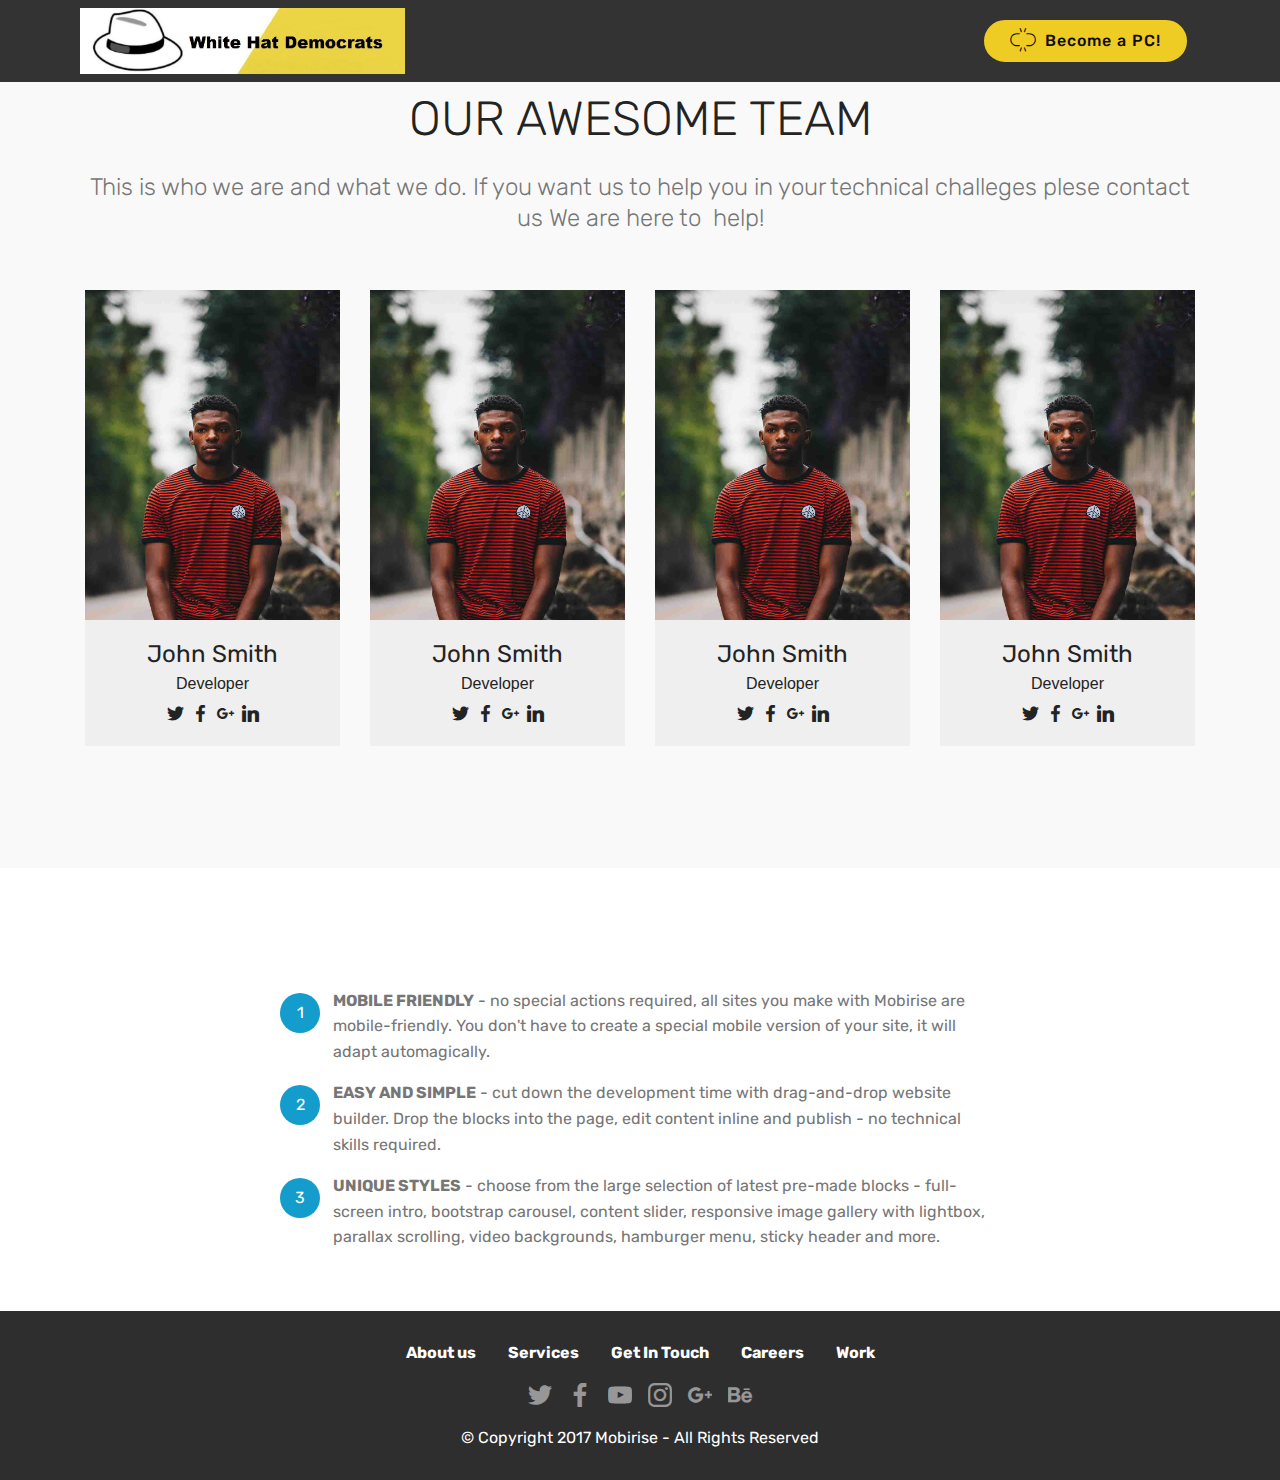
==== commit ae97f034: "create github pages" ====
--- a/page1.html
+++ b/page1.html
@@ -11,12 +11,12 @@
   <title>About Us</title>
   <link rel="stylesheet" href="assets/web/assets/mobirise-icons/mobirise-icons.css">
   <link rel="stylesheet" href="assets/tether/tether.min.css">
-  <link rel="stylesheet" href="assets/soundcloud-plugin/style.css">
   <link rel="stylesheet" href="assets/bootstrap/css/bootstrap.min.css">
   <link rel="stylesheet" href="assets/bootstrap/css/bootstrap-grid.min.css">
   <link rel="stylesheet" href="assets/bootstrap/css/bootstrap-reboot.min.css">
+  <link rel="stylesheet" href="assets/soundcloud-plugin/style.css">
+  <link rel="stylesheet" href="assets/socicon/css/styles.css">
   <link rel="stylesheet" href="assets/dropdown/css/style.css">
-  <link rel="stylesheet" href="assets/socicon/css/styles.css">
   <link rel="stylesheet" href="assets/theme/css/style.css">
   <link rel="stylesheet" href="assets/mobirise/css/mbr-additional.css" type="text/css">
   
@@ -24,7 +24,7 @@
   
 </head>
 <body>
-  <section class="menu cid-qIkEv9grt4" once="menu" id="menu1-a">
+  <section class="menu cid-qIlcVV9kHa" once="menu" id="menu1-h">
 
     
 
@@ -41,68 +41,22 @@
             <div class="navbar-brand">
                 <span class="navbar-logo">
                     <a href="https://whitehatdemocrats.com" target="_blank">
-                         <img src="assets/images/whd-logo-modheader-937x189.jpg" alt="Mobirise" title="" style="height: 3.8rem;">
+                         <img src="assets/images/whd-logo-modheader-937x189.jpg" alt="Mobirise" title="" style="height: 4.1rem;">
                     </a>
                 </span>
                 <span class="navbar-caption-wrap"><a class="navbar-caption text-white display-4" href="https://mobirise.com"></a></span>
             </div>
         </div>
         <div class="collapse navbar-collapse" id="navbarSupportedContent">
-            <ul class="navbar-nav nav-dropdown" data-app-modern-menu="true"><li class="nav-item">
-                    <a class="nav-link link text-white display-4" href="mailto:lisa.schoop@whitehatdemocrats.com">
-                        <span class="mbri-home mbr-iconfont mbr-iconfont-btn"></span>
-                        Services
-                    </a>
-                </li>
-                <li class="nav-item">
-                    <a class="nav-link link text-white display-4" href="page1.html#content5-b">
-                        <span class="mbri-search mbr-iconfont mbr-iconfont-btn"></span>
-                        About Us
-                    </a>
-                </li></ul>
-            <div class="navbar-buttons mbr-section-btn"><a class="btn btn-sm btn-primary display-4" href="https://whitehatdemocrats.com" target="_blank"><span class="mbri-unlink mbr-iconfont mbr-iconfont-btn"></span>
+            
+            <div class="navbar-buttons mbr-section-btn"><a class="btn btn-sm btn-primary display-4" href="https://mobirise.com"><span class="mbri-unlink mbr-iconfont mbr-iconfont-btn"></span>
                     
                     Become a PC!</a></div>
         </div>
     </nav>
 </section>
 
-<section class="engine"><a href="https://mobirise.ws">Mobirise</a></section><section class="mbr-section content5 cid-qIl7ihtbZk mbr-parallax-background" id="content5-b">
-
-    
-
-    
-
-    <div class="container">
-        <div class="media-container-row">
-            <div class="title col-12 col-md-8">
-                <h2 class="align-center mbr-bold mbr-white pb-3 mbr-fonts-style display-1">
-                    <br>Who We Are</h2>
-                <h3 class="mbr-section-subtitle align-center mbr-light mbr-white pb-3 mbr-fonts-style display-5"></h3>
-                
-                
-            </div>
-        </div>
-    </div>
-</section>
-
-<section class="mbr-section article content11 cid-qIl7D7p4oY" id="content11-c">
-     
-
-    <div class="container">
-        <div class="media-container-row">
-            <div class="mbr-text counter-container col-12 col-md-8 mbr-fonts-style display-7">
-                <ol>
-                    <li><strong>MOBILE FRIENDLY</strong> - no special actions required, all sites you make with Mobirise are mobile-friendly. You don't have to create a special mobile version of your site, it will adapt automagically.&nbsp;</li>
-                    <li><strong>EASY AND SIMPLE</strong> - cut down the development time with drag-and-drop website builder. Drop the blocks into the page, edit content inline and publish - no technical skills required.&nbsp;</li>
-                    <li><strong>UNIQUE STYLES</strong> - choose from the large selection of latest pre-made blocks - full-screen intro, bootstrap carousel, content slider, responsive image gallery with lightbox, parallax scrolling, video backgrounds, hamburger menu, sticky header and more.</li>
-                </ol>
-            </div>
-        </div>
-    </div>
-</section>
-
-<section class="features16 cid-qIl7GQK7SB" id="features16-d">
+<section class="engine"><a href="https://mobirise.ws/o">free mobile website builder</a></section><section class="features16 cid-qIl7GQK7SB" id="features16-d">
     
     
     
@@ -250,6 +204,22 @@
                     </div>
                 </div>
             </div></div>    
+    </div>
+</section>
+
+<section class="mbr-section article content11 cid-qIl7D7p4oY" id="content11-c">
+     
+
+    <div class="container">
+        <div class="media-container-row">
+            <div class="mbr-text counter-container col-12 col-md-8 mbr-fonts-style display-7">
+                <ol>
+                    <li><strong>MOBILE FRIENDLY</strong> - no special actions required, all sites you make with Mobirise are mobile-friendly. You don't have to create a special mobile version of your site, it will adapt automagically.&nbsp;</li>
+                    <li><strong>EASY AND SIMPLE</strong> - cut down the development time with drag-and-drop website builder. Drop the blocks into the page, edit content inline and publish - no technical skills required.&nbsp;</li>
+                    <li><strong>UNIQUE STYLES</strong> - choose from the large selection of latest pre-made blocks - full-screen intro, bootstrap carousel, content slider, responsive image gallery with lightbox, parallax scrolling, video backgrounds, hamburger menu, sticky header and more.</li>
+                </ol>
+            </div>
+        </div>
     </div>
 </section>
 
@@ -328,10 +298,9 @@
   <script src="assets/popper/popper.min.js"></script>
   <script src="assets/tether/tether.min.js"></script>
   <script src="assets/bootstrap/js/bootstrap.min.js"></script>
-  <script src="assets/smoothscroll/smooth-scroll.js"></script>
   <script src="assets/dropdown/js/script.min.js"></script>
   <script src="assets/touchswipe/jquery.touch-swipe.min.js"></script>
-  <script src="assets/parallax/jarallax.min.js"></script>
+  <script src="assets/smoothscroll/smooth-scroll.js"></script>
   <script src="assets/theme/js/script.js"></script>
   
   
--- a/assets/mobirise/css/mbr-additional.css
+++ b/assets/mobirise/css/mbr-additional.css
@@ -1375,7 +1375,7 @@
 .cid-qAw8Bbe99M {
   padding-top: 90px;
   padding-bottom: 90px;
-  background-image: url("../../../assets/images/17457431-10210457537567032-1012759586396834361-n-1-960x720.jpg");
+  background-image: url("../../../assets/images/17457431-10210457537567032-1012759586396834361-n-1-960x7200.jpg");
 }
 .cid-qAw8Bbe99M H1 {
   text-align: center;
@@ -1943,6 +1943,126 @@
 .cid-qIl8Q2g1LT .media-container-row .row-copirayt p {
   width: 100%;
 }
+.cid-qAw8Bbe99M {
+  padding-top: 90px;
+  padding-bottom: 90px;
+  background-image: url("../../../assets/images/17457431-10210457537567032-1012759586396834361-n-1-960x7200.jpg");
+}
+.cid-qAw8Bbe99M H1 {
+  text-align: center;
+  color: #ffffff;
+}
+.cid-qACuIskZ4z {
+  padding-top: 30px;
+  padding-bottom: 30px;
+  background-color: #eecc23;
+}
+.cid-qACuIskZ4z .line {
+  background-color: #ffffff;
+  color: #ffffff;
+  align: center;
+  height: 2px;
+  margin: 0 auto;
+}
+.cid-qACuIskZ4z .section-text {
+  padding: 2rem 0;
+  color: #232323;
+}
+.cid-qACuIskZ4z .inner-container {
+  margin: 0 auto;
+}
+@media (max-width: 768px) {
+  .cid-qACuIskZ4z .inner-container {
+    width: 100% !important;
+  }
+}
+.cid-qIkkesQd4a {
+  padding-top: 90px;
+  padding-bottom: 90px;
+  background-color: #efefef;
+}
+.cid-qIkkesQd4a .card-img {
+  background-color: #fff;
+}
+.cid-qIkkesQd4a .card-box {
+  background-color: #ffffff;
+  padding: 2rem;
+}
+.cid-qIkkesQd4a h4 {
+  font-weight: 500;
+  margin-bottom: 0;
+  text-align: left;
+}
+.cid-qIkkesQd4a p {
+  text-align: left;
+}
+.cid-qIkkesQd4a .mbr-text {
+  color: #767676;
+  text-align: left;
+}
+.cid-qIkkesQd4a .card-wrapper {
+  height: 100%;
+  box-shadow: 0px 0px 0px 0px rgba(0, 0, 0, 0);
+  transition: box-shadow 0.3s;
+}
+.cid-qIkkesQd4a .card-wrapper:hover {
+  box-shadow: 0px 0px 30px 0px rgba(0, 0, 0, 0.05);
+  transition: box-shadow 0.3s;
+}
+@media (min-width: 992px) {
+  .cid-qIkkesQd4a .my-col {
+    flex: 0 0 20%;
+    max-width: 20%;
+    padding: 15px;
+  }
+}
+.cid-qIkkesQd4a .card-title {
+  text-align: left;
+}
+.cid-qIkqP3IsdS {
+  padding-top: 90px;
+  padding-bottom: 90px;
+  background-color: #cccccc;
+}
+.cid-qIkqP3IsdS .mbr-section-subtitle {
+  color: #232323;
+}
+.cid-qIkqP3IsdS .btn {
+  margin: 0 0 .5rem 0;
+}
+.cid-qIknwatj5j {
+  padding-top: 90px;
+  padding-bottom: 90px;
+  background-color: #232323;
+}
+.cid-qIknwatj5j .title {
+  margin-bottom: 2rem;
+}
+.cid-qIknwatj5j .mbr-section-subtitle {
+  color: #cccccc;
+}
+.cid-qIknwatj5j a:not([href]):not([tabindex]) {
+  color: #fff;
+  border-radius: 3px;
+}
+.cid-qIknwatj5j a.btn-white:not([href]):not([tabindex]) {
+  color: #333;
+}
+.cid-qIknwatj5j .multi-horizontal {
+  flex-grow: 1;
+  -webkit-flex-grow: 1;
+  max-width: 100%;
+}
+.cid-qIknwatj5j .input-group-btn {
+  display: block;
+  text-align: center;
+}
+.cid-qIknwatj5j H2 {
+  color: #efefef;
+}
+.cid-qIknwatj5j LABEL {
+  color: #ffffff;
+}
 .cid-qIkEv9grt4 .navbar {
   padding: .5rem 0;
   background: #333333;
@@ -2324,14 +2444,116 @@
 .cid-qIkEv9grt4 .dropdown-item:hover {
   color: #c1c1c1 !important;
 }
-.cid-qIl7ihtbZk {
-  padding-top: 60px;
-  padding-bottom: 60px;
-  background-image: url("../../../assets/images/desert-stock-photo-165846-425x283.jpg");
+.cid-qIl8Q2g1LT {
+  padding-top: 30px;
+  padding-bottom: 30px;
+  background-color: #2e2e2e;
+}
+.cid-qIl8Q2g1LT .row-links {
+  width: 100%;
+  justify-content: center;
+}
+.cid-qIl8Q2g1LT .social-row {
+  width: 100%;
+  justify-content: center;
+}
+.cid-qIl8Q2g1LT .media-container-row {
+  flex-direction: column;
+  justify-content: center;
+  align-items: center;
+}
+.cid-qIl8Q2g1LT .media-container-row .foot-menu {
+  list-style: none;
+  display: flex;
+  justify-content: center;
+  flex-wrap: wrap;
+  padding: 0;
+  margin-bottom: 0;
+}
+.cid-qIl8Q2g1LT .media-container-row .foot-menu li {
+  padding: 0 1rem 1rem 1rem;
+}
+.cid-qIl8Q2g1LT .media-container-row .foot-menu li p {
+  margin: 0;
+}
+.cid-qIl8Q2g1LT .media-container-row .social-list {
+  padding-left: 0;
+  margin-bottom: 0;
+  list-style: none;
+  display: flex;
+  flex-wrap: wrap;
+  justify-content: flex-end;
+  -webkit-justify-content: flex-end;
+}
+.cid-qIl8Q2g1LT .media-container-row .social-list .mbr-iconfont-social {
+  font-size: 1.5rem;
+  color: #ffffff;
+}
+.cid-qIl8Q2g1LT .media-container-row .social-list .soc-item {
+  margin: 0 .5rem;
+}
+.cid-qIl8Q2g1LT .media-container-row .social-list a {
+  margin: 0;
+  opacity: .5;
+  -webkit-transition: .2s linear;
+  transition: .2s linear;
+}
+.cid-qIl8Q2g1LT .media-container-row .social-list a:hover {
+  opacity: 1;
+}
+@media (max-width: 767px) {
+  .cid-qIl8Q2g1LT .media-container-row .social-list {
+    justify-content: center;
+    -webkit-justify-content: center;
+  }
+}
+.cid-qIl8Q2g1LT .media-container-row .row-copirayt {
+  word-break: break-word;
+  width: 100%;
+}
+.cid-qIl8Q2g1LT .media-container-row .row-copirayt p {
+  width: 100%;
+}
+.cid-qIl7GQK7SB {
+  padding-top: 90px;
+  padding-bottom: 90px;
+  background-color: #f9f9f9;
+}
+.cid-qIl7GQK7SB .mbr-section-subtitle {
+  color: #767676;
+}
+.cid-qIl7GQK7SB .media-row {
+  display: flex;
+  justify-content: center;
+}
+.cid-qIl7GQK7SB .team-item {
+  transition: all .2s;
+  margin-bottom: 2rem;
+}
+.cid-qIl7GQK7SB .team-item .item-image img {
+  width: 100%;
+}
+.cid-qIl7GQK7SB .team-item .item-name p {
+  margin-bottom: 0;
+}
+.cid-qIl7GQK7SB .team-item .item-role p {
+  margin-bottom: 0;
+}
+.cid-qIl7GQK7SB .team-item .item-social {
+  display: flex;
+  flex-wrap: wrap;
+  justify-content: center;
+}
+.cid-qIl7GQK7SB .team-item .item-social .socicon {
+  color: #232323;
+  font-size: 17px;
+}
+.cid-qIl7GQK7SB .team-item .item-caption {
+  background: #efefef;
 }
 .cid-qIl7D7p4oY {
-  padding-top: 60px;
-  padding-bottom: 60px;
+  padding-top: 120px;
+  padding-bottom: 45px;
   background-color: #ffffff;
 }
 .cid-qIl7D7p4oY .counter-container {
@@ -2365,43 +2587,6 @@
   height: 40px;
   border-radius: 50%;
 }
-.cid-qIl7GQK7SB {
-  padding-top: 90px;
-  padding-bottom: 90px;
-  background-color: #f9f9f9;
-}
-.cid-qIl7GQK7SB .mbr-section-subtitle {
-  color: #767676;
-}
-.cid-qIl7GQK7SB .media-row {
-  display: flex;
-  justify-content: center;
-}
-.cid-qIl7GQK7SB .team-item {
-  transition: all .2s;
-  margin-bottom: 2rem;
-}
-.cid-qIl7GQK7SB .team-item .item-image img {
-  width: 100%;
-}
-.cid-qIl7GQK7SB .team-item .item-name p {
-  margin-bottom: 0;
-}
-.cid-qIl7GQK7SB .team-item .item-role p {
-  margin-bottom: 0;
-}
-.cid-qIl7GQK7SB .team-item .item-social {
-  display: flex;
-  flex-wrap: wrap;
-  justify-content: center;
-}
-.cid-qIl7GQK7SB .team-item .item-social .socicon {
-  color: #232323;
-  font-size: 17px;
-}
-.cid-qIl7GQK7SB .team-item .item-caption {
-  background: #efefef;
-}
 .cid-qIl7KYxG6N {
   padding-top: 30px;
   padding-bottom: 30px;
@@ -2472,3 +2657,908 @@
 .cid-qIl7KYxG6N .media-container-row .row-copirayt p {
   width: 100%;
 }
+.cid-qIlcVV9kHa .navbar {
+  padding: .5rem 0;
+  background: #333333;
+  transition: none;
+  min-height: 77px;
+}
+.cid-qIlcVV9kHa .navbar-dropdown.bg-color.transparent.opened {
+  background: #333333;
+}
+.cid-qIlcVV9kHa a {
+  font-style: normal;
+}
+.cid-qIlcVV9kHa .nav-item span {
+  padding-right: 0.4em;
+  line-height: 0.5em;
+  vertical-align: text-bottom;
+  position: relative;
+  text-decoration: none;
+}
+.cid-qIlcVV9kHa .nav-item a {
+  display: flex;
+  align-items: center;
+  justify-content: center;
+  padding: 0.7rem 0 !important;
+  margin: 0rem .65rem !important;
+}
+.cid-qIlcVV9kHa .nav-item:focus,
+.cid-qIlcVV9kHa .nav-link:focus {
+  outline: none;
+}
+.cid-qIlcVV9kHa .btn {
+  padding: 0.4rem 1.5rem;
+  display: inline-flex;
+  align-items: center;
+}
+.cid-qIlcVV9kHa .btn .mbr-iconfont {
+  font-size: 1.6rem;
+}
+.cid-qIlcVV9kHa .menu-logo {
+  margin-right: auto;
+}
+.cid-qIlcVV9kHa .menu-logo .navbar-brand {
+  display: flex;
+  margin-left: 5rem;
+  padding: 0;
+  transition: padding .2s;
+  min-height: 3.8rem;
+  align-items: center;
+}
+.cid-qIlcVV9kHa .menu-logo .navbar-brand .navbar-caption-wrap {
+  display: -webkit-flex;
+  -webkit-align-items: center;
+  align-items: center;
+  word-break: break-word;
+  min-width: 7rem;
+  margin: .3rem 0;
+}
+.cid-qIlcVV9kHa .menu-logo .navbar-brand .navbar-caption-wrap .navbar-caption {
+  line-height: 1.2rem !important;
+  padding-right: 2rem;
+}
+.cid-qIlcVV9kHa .menu-logo .navbar-brand .navbar-logo {
+  font-size: 4rem;
+  transition: font-size 0.25s;
+}
+.cid-qIlcVV9kHa .menu-logo .navbar-brand .navbar-logo img {
+  display: flex;
+}
+.cid-qIlcVV9kHa .menu-logo .navbar-brand .navbar-logo .mbr-iconfont {
+  transition: font-size 0.25s;
+}
+.cid-qIlcVV9kHa .navbar-toggleable-sm .navbar-collapse {
+  justify-content: flex-end;
+  -webkit-justify-content: flex-end;
+  padding-right: 5rem;
+  width: auto;
+}
+.cid-qIlcVV9kHa .navbar-toggleable-sm .navbar-collapse .navbar-nav {
+  flex-wrap: wrap;
+  -webkit-flex-wrap: wrap;
+  padding-left: 0;
+}
+.cid-qIlcVV9kHa .navbar-toggleable-sm .navbar-collapse .navbar-nav .nav-item {
+  -webkit-align-self: center;
+  align-self: center;
+}
+.cid-qIlcVV9kHa .navbar-toggleable-sm .navbar-collapse .navbar-buttons {
+  padding-left: 0;
+  padding-bottom: 0;
+}
+.cid-qIlcVV9kHa .dropdown .dropdown-menu {
+  background: #333333;
+  display: none;
+  position: absolute;
+  min-width: 5rem;
+  padding-top: 1.4rem;
+  padding-bottom: 1.4rem;
+  text-align: left;
+}
+.cid-qIlcVV9kHa .dropdown .dropdown-menu .dropdown-item {
+  width: auto;
+  padding: 0.235em 1.5385em 0.235em 1.5385em !important;
+}
+.cid-qIlcVV9kHa .dropdown .dropdown-menu .dropdown-item::after {
+  right: 0.5rem;
+}
+.cid-qIlcVV9kHa .dropdown .dropdown-menu .dropdown-submenu {
+  margin: 0;
+}
+.cid-qIlcVV9kHa .dropdown.open > .dropdown-menu {
+  display: block;
+}
+.cid-qIlcVV9kHa .navbar-toggleable-sm.opened:after {
+  position: absolute;
+  width: 100vw;
+  height: 100vh;
+  content: '';
+  background-color: rgba(0, 0, 0, 0.1);
+  left: 0;
+  bottom: 0;
+  transform: translateY(100%);
+  -webkit-transform: translateY(100%);
+  z-index: 1000;
+}
+.cid-qIlcVV9kHa .navbar.navbar-short {
+  min-height: 60px;
+  transition: all .2s;
+}
+.cid-qIlcVV9kHa .navbar.navbar-short .navbar-toggler-right {
+  top: 20px;
+}
+.cid-qIlcVV9kHa .navbar.navbar-short .navbar-logo a {
+  font-size: 2.5rem !important;
+  line-height: 2.5rem;
+  transition: font-size 0.25s;
+}
+.cid-qIlcVV9kHa .navbar.navbar-short .navbar-logo a .mbr-iconfont {
+  font-size: 2.5rem !important;
+}
+.cid-qIlcVV9kHa .navbar.navbar-short .navbar-logo a img {
+  height: 3rem !important;
+}
+.cid-qIlcVV9kHa .navbar.navbar-short .navbar-brand {
+  min-height: 3rem;
+}
+.cid-qIlcVV9kHa button.navbar-toggler {
+  width: 31px;
+  height: 18px;
+  cursor: pointer;
+  transition: all .2s;
+  top: 1.5rem;
+  right: 1rem;
+}
+.cid-qIlcVV9kHa button.navbar-toggler:focus {
+  outline: none;
+}
+.cid-qIlcVV9kHa button.navbar-toggler .hamburger span {
+  position: absolute;
+  right: 0;
+  width: 30px;
+  height: 2px;
+  border-right: 5px;
+  background-color: #ffffff;
+}
+.cid-qIlcVV9kHa button.navbar-toggler .hamburger span:nth-child(1) {
+  top: 0;
+  transition: all .2s;
+}
+.cid-qIlcVV9kHa button.navbar-toggler .hamburger span:nth-child(2) {
+  top: 8px;
+  transition: all .15s;
+}
+.cid-qIlcVV9kHa button.navbar-toggler .hamburger span:nth-child(3) {
+  top: 8px;
+  transition: all .15s;
+}
+.cid-qIlcVV9kHa button.navbar-toggler .hamburger span:nth-child(4) {
+  top: 16px;
+  transition: all .2s;
+}
+.cid-qIlcVV9kHa nav.opened .hamburger span:nth-child(1) {
+  top: 8px;
+  width: 0;
+  opacity: 0;
+  right: 50%;
+  transition: all .2s;
+}
+.cid-qIlcVV9kHa nav.opened .hamburger span:nth-child(2) {
+  -webkit-transform: rotate(45deg);
+  transform: rotate(45deg);
+  transition: all .25s;
+}
+.cid-qIlcVV9kHa nav.opened .hamburger span:nth-child(3) {
+  -webkit-transform: rotate(-45deg);
+  transform: rotate(-45deg);
+  transition: all .25s;
+}
+.cid-qIlcVV9kHa nav.opened .hamburger span:nth-child(4) {
+  top: 8px;
+  width: 0;
+  opacity: 0;
+  right: 50%;
+  transition: all .2s;
+}
+.cid-qIlcVV9kHa .collapsed.navbar-expand {
+  flex-direction: column;
+}
+.cid-qIlcVV9kHa .collapsed .btn {
+  display: flex;
+}
+.cid-qIlcVV9kHa .collapsed .navbar-collapse {
+  display: none !important;
+  padding-right: 0 !important;
+}
+.cid-qIlcVV9kHa .collapsed .navbar-collapse.collapsing,
+.cid-qIlcVV9kHa .collapsed .navbar-collapse.show {
+  display: block !important;
+}
+.cid-qIlcVV9kHa .collapsed .navbar-collapse.collapsing .navbar-nav,
+.cid-qIlcVV9kHa .collapsed .navbar-collapse.show .navbar-nav {
+  display: block;
+  text-align: center;
+}
+.cid-qIlcVV9kHa .collapsed .navbar-collapse.collapsing .navbar-nav .nav-item,
+.cid-qIlcVV9kHa .collapsed .navbar-collapse.show .navbar-nav .nav-item {
+  clear: both;
+}
+.cid-qIlcVV9kHa .collapsed .navbar-collapse.collapsing .navbar-buttons,
+.cid-qIlcVV9kHa .collapsed .navbar-collapse.show .navbar-buttons {
+  text-align: center;
+}
+.cid-qIlcVV9kHa .collapsed .navbar-collapse.collapsing .navbar-buttons:last-child,
+.cid-qIlcVV9kHa .collapsed .navbar-collapse.show .navbar-buttons:last-child {
+  margin-bottom: 1rem;
+}
+.cid-qIlcVV9kHa .collapsed button.navbar-toggler {
+  display: block;
+}
+.cid-qIlcVV9kHa .collapsed .navbar-brand {
+  margin-left: 1rem !important;
+}
+.cid-qIlcVV9kHa .collapsed .navbar-toggleable-sm {
+  flex-direction: column;
+  -webkit-flex-direction: column;
+}
+.cid-qIlcVV9kHa .collapsed .dropdown .dropdown-menu {
+  width: 100%;
+  text-align: center;
+  position: relative;
+  opacity: 0;
+  display: block;
+  height: 0;
+  visibility: hidden;
+  padding: 0;
+  transition-duration: .5s;
+  transition-property: opacity,padding,height;
+}
+.cid-qIlcVV9kHa .collapsed .dropdown.open > .dropdown-menu {
+  position: relative;
+  opacity: 1;
+  height: auto;
+  padding: 1.4rem 0;
+  visibility: visible;
+}
+.cid-qIlcVV9kHa .collapsed .dropdown .dropdown-submenu {
+  left: 0;
+  text-align: center;
+  width: 100%;
+}
+.cid-qIlcVV9kHa .collapsed .dropdown .dropdown-toggle[data-toggle="dropdown-submenu"]::after {
+  margin-top: 0;
+  position: inherit;
+  right: 0;
+  top: 50%;
+  display: inline-block;
+  width: 0;
+  height: 0;
+  margin-left: .3em;
+  vertical-align: middle;
+  content: "";
+  border-top: .30em solid;
+  border-right: .30em solid transparent;
+  border-left: .30em solid transparent;
+}
+@media (max-width: 991px) {
+  .cid-qIlcVV9kHa .navbar-expand {
+    flex-direction: column;
+  }
+  .cid-qIlcVV9kHa img {
+    height: 3.8rem !important;
+  }
+  .cid-qIlcVV9kHa .btn {
+    display: flex;
+  }
+  .cid-qIlcVV9kHa button.navbar-toggler {
+    display: block;
+  }
+  .cid-qIlcVV9kHa .navbar-brand {
+    margin-left: 1rem !important;
+  }
+  .cid-qIlcVV9kHa .navbar-toggleable-sm {
+    flex-direction: column;
+    -webkit-flex-direction: column;
+  }
+  .cid-qIlcVV9kHa .navbar-collapse {
+    display: none !important;
+    padding-right: 0 !important;
+  }
+  .cid-qIlcVV9kHa .navbar-collapse.collapsing,
+  .cid-qIlcVV9kHa .navbar-collapse.show {
+    display: block !important;
+  }
+  .cid-qIlcVV9kHa .navbar-collapse.collapsing .navbar-nav,
+  .cid-qIlcVV9kHa .navbar-collapse.show .navbar-nav {
+    display: block;
+    text-align: center;
+  }
+  .cid-qIlcVV9kHa .navbar-collapse.collapsing .navbar-nav .nav-item,
+  .cid-qIlcVV9kHa .navbar-collapse.show .navbar-nav .nav-item {
+    clear: both;
+  }
+  .cid-qIlcVV9kHa .navbar-collapse.collapsing .navbar-buttons,
+  .cid-qIlcVV9kHa .navbar-collapse.show .navbar-buttons {
+    text-align: center;
+  }
+  .cid-qIlcVV9kHa .navbar-collapse.collapsing .navbar-buttons:last-child,
+  .cid-qIlcVV9kHa .navbar-collapse.show .navbar-buttons:last-child {
+    margin-bottom: 1rem;
+  }
+  .cid-qIlcVV9kHa .dropdown .dropdown-menu {
+    width: 100%;
+    text-align: center;
+    position: relative;
+    opacity: 0;
+    display: block;
+    height: 0;
+    visibility: hidden;
+    padding: 0;
+    transition-duration: .5s;
+    transition-property: opacity,padding,height;
+  }
+  .cid-qIlcVV9kHa .dropdown.open > .dropdown-menu {
+    position: relative;
+    opacity: 1;
+    height: auto;
+    padding: 1.4rem 0;
+    visibility: visible;
+  }
+  .cid-qIlcVV9kHa .dropdown .dropdown-submenu {
+    left: 0;
+    text-align: center;
+    width: 100%;
+  }
+  .cid-qIlcVV9kHa .dropdown .dropdown-toggle[data-toggle="dropdown-submenu"]::after {
+    margin-top: 0;
+    position: inherit;
+    right: 0;
+    top: 50%;
+    display: inline-block;
+    width: 0;
+    height: 0;
+    margin-left: .3em;
+    vertical-align: middle;
+    content: "";
+    border-top: .30em solid;
+    border-right: .30em solid transparent;
+    border-left: .30em solid transparent;
+  }
+}
+@media (min-width: 767px) {
+  .cid-qIlcVV9kHa .menu-logo {
+    flex-shrink: 0;
+  }
+}
+.cid-qIlcVV9kHa .navbar-collapse {
+  flex-basis: auto;
+}
+.cid-qIlcVV9kHa .nav-link:hover,
+.cid-qIlcVV9kHa .dropdown-item:hover {
+  color: #c1c1c1 !important;
+}
+.cid-qIl7GQK7SB {
+  padding-top: 90px;
+  padding-bottom: 90px;
+  background-color: #f9f9f9;
+}
+.cid-qIl7GQK7SB .mbr-section-subtitle {
+  color: #767676;
+}
+.cid-qIl7GQK7SB .media-row {
+  display: flex;
+  justify-content: center;
+}
+.cid-qIl7GQK7SB .team-item {
+  transition: all .2s;
+  margin-bottom: 2rem;
+}
+.cid-qIl7GQK7SB .team-item .item-image img {
+  width: 100%;
+}
+.cid-qIl7GQK7SB .team-item .item-name p {
+  margin-bottom: 0;
+}
+.cid-qIl7GQK7SB .team-item .item-role p {
+  margin-bottom: 0;
+}
+.cid-qIl7GQK7SB .team-item .item-social {
+  display: flex;
+  flex-wrap: wrap;
+  justify-content: center;
+}
+.cid-qIl7GQK7SB .team-item .item-social .socicon {
+  color: #232323;
+  font-size: 17px;
+}
+.cid-qIl7GQK7SB .team-item .item-caption {
+  background: #efefef;
+}
+.cid-qIl7D7p4oY {
+  padding-top: 120px;
+  padding-bottom: 45px;
+  background-color: #ffffff;
+}
+.cid-qIl7D7p4oY .counter-container {
+  color: #767676;
+}
+.cid-qIl7D7p4oY .counter-container ol {
+  margin-bottom: 0;
+  counter-reset: myCounter;
+}
+.cid-qIl7D7p4oY .counter-container ol li {
+  margin-bottom: 1rem;
+}
+.cid-qIl7D7p4oY .counter-container ol li {
+  list-style: none;
+  padding-left: .5rem;
+}
+.cid-qIl7D7p4oY .counter-container ol li:before {
+  position: absolute;
+  left: 0px;
+  margin-top: -10px;
+  counter-increment: myCounter;
+  content: counter(myCounter);
+  display: inline-block;
+  text-align: center;
+  margin: 5px 10px;
+  line-height: 40px;
+  transition: all .2s;
+  color: #ffffff;
+  background: #149dcc;
+  width: 40px;
+  height: 40px;
+  border-radius: 50%;
+}
+.cid-qIl7KYxG6N {
+  padding-top: 30px;
+  padding-bottom: 30px;
+  background-color: #2e2e2e;
+}
+.cid-qIl7KYxG6N .row-links {
+  width: 100%;
+  justify-content: center;
+}
+.cid-qIl7KYxG6N .social-row {
+  width: 100%;
+  justify-content: center;
+}
+.cid-qIl7KYxG6N .media-container-row {
+  flex-direction: column;
+  justify-content: center;
+  align-items: center;
+}
+.cid-qIl7KYxG6N .media-container-row .foot-menu {
+  list-style: none;
+  display: flex;
+  justify-content: center;
+  flex-wrap: wrap;
+  padding: 0;
+  margin-bottom: 0;
+}
+.cid-qIl7KYxG6N .media-container-row .foot-menu li {
+  padding: 0 1rem 1rem 1rem;
+}
+.cid-qIl7KYxG6N .media-container-row .foot-menu li p {
+  margin: 0;
+}
+.cid-qIl7KYxG6N .media-container-row .social-list {
+  padding-left: 0;
+  margin-bottom: 0;
+  list-style: none;
+  display: flex;
+  flex-wrap: wrap;
+  justify-content: flex-end;
+  -webkit-justify-content: flex-end;
+}
+.cid-qIl7KYxG6N .media-container-row .social-list .mbr-iconfont-social {
+  font-size: 1.5rem;
+  color: #ffffff;
+}
+.cid-qIl7KYxG6N .media-container-row .social-list .soc-item {
+  margin: 0 .5rem;
+}
+.cid-qIl7KYxG6N .media-container-row .social-list a {
+  margin: 0;
+  opacity: .5;
+  -webkit-transition: .2s linear;
+  transition: .2s linear;
+}
+.cid-qIl7KYxG6N .media-container-row .social-list a:hover {
+  opacity: 1;
+}
+@media (max-width: 767px) {
+  .cid-qIl7KYxG6N .media-container-row .social-list {
+    justify-content: center;
+    -webkit-justify-content: center;
+  }
+}
+.cid-qIl7KYxG6N .media-container-row .row-copirayt {
+  word-break: break-word;
+  width: 100%;
+}
+.cid-qIl7KYxG6N .media-container-row .row-copirayt p {
+  width: 100%;
+}
+.cid-qIlcVV9kHa .navbar {
+  padding: .5rem 0;
+  background: #333333;
+  transition: none;
+  min-height: 77px;
+}
+.cid-qIlcVV9kHa .navbar-dropdown.bg-color.transparent.opened {
+  background: #333333;
+}
+.cid-qIlcVV9kHa a {
+  font-style: normal;
+}
+.cid-qIlcVV9kHa .nav-item span {
+  padding-right: 0.4em;
+  line-height: 0.5em;
+  vertical-align: text-bottom;
+  position: relative;
+  text-decoration: none;
+}
+.cid-qIlcVV9kHa .nav-item a {
+  display: flex;
+  align-items: center;
+  justify-content: center;
+  padding: 0.7rem 0 !important;
+  margin: 0rem .65rem !important;
+}
+.cid-qIlcVV9kHa .nav-item:focus,
+.cid-qIlcVV9kHa .nav-link:focus {
+  outline: none;
+}
+.cid-qIlcVV9kHa .btn {
+  padding: 0.4rem 1.5rem;
+  display: inline-flex;
+  align-items: center;
+}
+.cid-qIlcVV9kHa .btn .mbr-iconfont {
+  font-size: 1.6rem;
+}
+.cid-qIlcVV9kHa .menu-logo {
+  margin-right: auto;
+}
+.cid-qIlcVV9kHa .menu-logo .navbar-brand {
+  display: flex;
+  margin-left: 5rem;
+  padding: 0;
+  transition: padding .2s;
+  min-height: 3.8rem;
+  align-items: center;
+}
+.cid-qIlcVV9kHa .menu-logo .navbar-brand .navbar-caption-wrap {
+  display: -webkit-flex;
+  -webkit-align-items: center;
+  align-items: center;
+  word-break: break-word;
+  min-width: 7rem;
+  margin: .3rem 0;
+}
+.cid-qIlcVV9kHa .menu-logo .navbar-brand .navbar-caption-wrap .navbar-caption {
+  line-height: 1.2rem !important;
+  padding-right: 2rem;
+}
+.cid-qIlcVV9kHa .menu-logo .navbar-brand .navbar-logo {
+  font-size: 4rem;
+  transition: font-size 0.25s;
+}
+.cid-qIlcVV9kHa .menu-logo .navbar-brand .navbar-logo img {
+  display: flex;
+}
+.cid-qIlcVV9kHa .menu-logo .navbar-brand .navbar-logo .mbr-iconfont {
+  transition: font-size 0.25s;
+}
+.cid-qIlcVV9kHa .navbar-toggleable-sm .navbar-collapse {
+  justify-content: flex-end;
+  -webkit-justify-content: flex-end;
+  padding-right: 5rem;
+  width: auto;
+}
+.cid-qIlcVV9kHa .navbar-toggleable-sm .navbar-collapse .navbar-nav {
+  flex-wrap: wrap;
+  -webkit-flex-wrap: wrap;
+  padding-left: 0;
+}
+.cid-qIlcVV9kHa .navbar-toggleable-sm .navbar-collapse .navbar-nav .nav-item {
+  -webkit-align-self: center;
+  align-self: center;
+}
+.cid-qIlcVV9kHa .navbar-toggleable-sm .navbar-collapse .navbar-buttons {
+  padding-left: 0;
+  padding-bottom: 0;
+}
+.cid-qIlcVV9kHa .dropdown .dropdown-menu {
+  background: #333333;
+  display: none;
+  position: absolute;
+  min-width: 5rem;
+  padding-top: 1.4rem;
+  padding-bottom: 1.4rem;
+  text-align: left;
+}
+.cid-qIlcVV9kHa .dropdown .dropdown-menu .dropdown-item {
+  width: auto;
+  padding: 0.235em 1.5385em 0.235em 1.5385em !important;
+}
+.cid-qIlcVV9kHa .dropdown .dropdown-menu .dropdown-item::after {
+  right: 0.5rem;
+}
+.cid-qIlcVV9kHa .dropdown .dropdown-menu .dropdown-submenu {
+  margin: 0;
+}
+.cid-qIlcVV9kHa .dropdown.open > .dropdown-menu {
+  display: block;
+}
+.cid-qIlcVV9kHa .navbar-toggleable-sm.opened:after {
+  position: absolute;
+  width: 100vw;
+  height: 100vh;
+  content: '';
+  background-color: rgba(0, 0, 0, 0.1);
+  left: 0;
+  bottom: 0;
+  transform: translateY(100%);
+  -webkit-transform: translateY(100%);
+  z-index: 1000;
+}
+.cid-qIlcVV9kHa .navbar.navbar-short {
+  min-height: 60px;
+  transition: all .2s;
+}
+.cid-qIlcVV9kHa .navbar.navbar-short .navbar-toggler-right {
+  top: 20px;
+}
+.cid-qIlcVV9kHa .navbar.navbar-short .navbar-logo a {
+  font-size: 2.5rem !important;
+  line-height: 2.5rem;
+  transition: font-size 0.25s;
+}
+.cid-qIlcVV9kHa .navbar.navbar-short .navbar-logo a .mbr-iconfont {
+  font-size: 2.5rem !important;
+}
+.cid-qIlcVV9kHa .navbar.navbar-short .navbar-logo a img {
+  height: 3rem !important;
+}
+.cid-qIlcVV9kHa .navbar.navbar-short .navbar-brand {
+  min-height: 3rem;
+}
+.cid-qIlcVV9kHa button.navbar-toggler {
+  width: 31px;
+  height: 18px;
+  cursor: pointer;
+  transition: all .2s;
+  top: 1.5rem;
+  right: 1rem;
+}
+.cid-qIlcVV9kHa button.navbar-toggler:focus {
+  outline: none;
+}
+.cid-qIlcVV9kHa button.navbar-toggler .hamburger span {
+  position: absolute;
+  right: 0;
+  width: 30px;
+  height: 2px;
+  border-right: 5px;
+  background-color: #ffffff;
+}
+.cid-qIlcVV9kHa button.navbar-toggler .hamburger span:nth-child(1) {
+  top: 0;
+  transition: all .2s;
+}
+.cid-qIlcVV9kHa button.navbar-toggler .hamburger span:nth-child(2) {
+  top: 8px;
+  transition: all .15s;
+}
+.cid-qIlcVV9kHa button.navbar-toggler .hamburger span:nth-child(3) {
+  top: 8px;
+  transition: all .15s;
+}
+.cid-qIlcVV9kHa button.navbar-toggler .hamburger span:nth-child(4) {
+  top: 16px;
+  transition: all .2s;
+}
+.cid-qIlcVV9kHa nav.opened .hamburger span:nth-child(1) {
+  top: 8px;
+  width: 0;
+  opacity: 0;
+  right: 50%;
+  transition: all .2s;
+}
+.cid-qIlcVV9kHa nav.opened .hamburger span:nth-child(2) {
+  -webkit-transform: rotate(45deg);
+  transform: rotate(45deg);
+  transition: all .25s;
+}
+.cid-qIlcVV9kHa nav.opened .hamburger span:nth-child(3) {
+  -webkit-transform: rotate(-45deg);
+  transform: rotate(-45deg);
+  transition: all .25s;
+}
+.cid-qIlcVV9kHa nav.opened .hamburger span:nth-child(4) {
+  top: 8px;
+  width: 0;
+  opacity: 0;
+  right: 50%;
+  transition: all .2s;
+}
+.cid-qIlcVV9kHa .collapsed.navbar-expand {
+  flex-direction: column;
+}
+.cid-qIlcVV9kHa .collapsed .btn {
+  display: flex;
+}
+.cid-qIlcVV9kHa .collapsed .navbar-collapse {
+  display: none !important;
+  padding-right: 0 !important;
+}
+.cid-qIlcVV9kHa .collapsed .navbar-collapse.collapsing,
+.cid-qIlcVV9kHa .collapsed .navbar-collapse.show {
+  display: block !important;
+}
+.cid-qIlcVV9kHa .collapsed .navbar-collapse.collapsing .navbar-nav,
+.cid-qIlcVV9kHa .collapsed .navbar-collapse.show .navbar-nav {
+  display: block;
+  text-align: center;
+}
+.cid-qIlcVV9kHa .collapsed .navbar-collapse.collapsing .navbar-nav .nav-item,
+.cid-qIlcVV9kHa .collapsed .navbar-collapse.show .navbar-nav .nav-item {
+  clear: both;
+}
+.cid-qIlcVV9kHa .collapsed .navbar-collapse.collapsing .navbar-buttons,
+.cid-qIlcVV9kHa .collapsed .navbar-collapse.show .navbar-buttons {
+  text-align: center;
+}
+.cid-qIlcVV9kHa .collapsed .navbar-collapse.collapsing .navbar-buttons:last-child,
+.cid-qIlcVV9kHa .collapsed .navbar-collapse.show .navbar-buttons:last-child {
+  margin-bottom: 1rem;
+}
+.cid-qIlcVV9kHa .collapsed button.navbar-toggler {
+  display: block;
+}
+.cid-qIlcVV9kHa .collapsed .navbar-brand {
+  margin-left: 1rem !important;
+}
+.cid-qIlcVV9kHa .collapsed .navbar-toggleable-sm {
+  flex-direction: column;
+  -webkit-flex-direction: column;
+}
+.cid-qIlcVV9kHa .collapsed .dropdown .dropdown-menu {
+  width: 100%;
+  text-align: center;
+  position: relative;
+  opacity: 0;
+  display: block;
+  height: 0;
+  visibility: hidden;
+  padding: 0;
+  transition-duration: .5s;
+  transition-property: opacity,padding,height;
+}
+.cid-qIlcVV9kHa .collapsed .dropdown.open > .dropdown-menu {
+  position: relative;
+  opacity: 1;
+  height: auto;
+  padding: 1.4rem 0;
+  visibility: visible;
+}
+.cid-qIlcVV9kHa .collapsed .dropdown .dropdown-submenu {
+  left: 0;
+  text-align: center;
+  width: 100%;
+}
+.cid-qIlcVV9kHa .collapsed .dropdown .dropdown-toggle[data-toggle="dropdown-submenu"]::after {
+  margin-top: 0;
+  position: inherit;
+  right: 0;
+  top: 50%;
+  display: inline-block;
+  width: 0;
+  height: 0;
+  margin-left: .3em;
+  vertical-align: middle;
+  content: "";
+  border-top: .30em solid;
+  border-right: .30em solid transparent;
+  border-left: .30em solid transparent;
+}
+@media (max-width: 991px) {
+  .cid-qIlcVV9kHa .navbar-expand {
+    flex-direction: column;
+  }
+  .cid-qIlcVV9kHa img {
+    height: 3.8rem !important;
+  }
+  .cid-qIlcVV9kHa .btn {
+    display: flex;
+  }
+  .cid-qIlcVV9kHa button.navbar-toggler {
+    display: block;
+  }
+  .cid-qIlcVV9kHa .navbar-brand {
+    margin-left: 1rem !important;
+  }
+  .cid-qIlcVV9kHa .navbar-toggleable-sm {
+    flex-direction: column;
+    -webkit-flex-direction: column;
+  }
+  .cid-qIlcVV9kHa .navbar-collapse {
+    display: none !important;
+    padding-right: 0 !important;
+  }
+  .cid-qIlcVV9kHa .navbar-collapse.collapsing,
+  .cid-qIlcVV9kHa .navbar-collapse.show {
+    display: block !important;
+  }
+  .cid-qIlcVV9kHa .navbar-collapse.collapsing .navbar-nav,
+  .cid-qIlcVV9kHa .navbar-collapse.show .navbar-nav {
+    display: block;
+    text-align: center;
+  }
+  .cid-qIlcVV9kHa .navbar-collapse.collapsing .navbar-nav .nav-item,
+  .cid-qIlcVV9kHa .navbar-collapse.show .navbar-nav .nav-item {
+    clear: both;
+  }
+  .cid-qIlcVV9kHa .navbar-collapse.collapsing .navbar-buttons,
+  .cid-qIlcVV9kHa .navbar-collapse.show .navbar-buttons {
+    text-align: center;
+  }
+  .cid-qIlcVV9kHa .navbar-collapse.collapsing .navbar-buttons:last-child,
+  .cid-qIlcVV9kHa .navbar-collapse.show .navbar-buttons:last-child {
+    margin-bottom: 1rem;
+  }
+  .cid-qIlcVV9kHa .dropdown .dropdown-menu {
+    width: 100%;
+    text-align: center;
+    position: relative;
+    opacity: 0;
+    display: block;
+    height: 0;
+    visibility: hidden;
+    padding: 0;
+    transition-duration: .5s;
+    transition-property: opacity,padding,height;
+  }
+  .cid-qIlcVV9kHa .dropdown.open > .dropdown-menu {
+    position: relative;
+    opacity: 1;
+    height: auto;
+    padding: 1.4rem 0;
+    visibility: visible;
+  }
+  .cid-qIlcVV9kHa .dropdown .dropdown-submenu {
+    left: 0;
+    text-align: center;
+    width: 100%;
+  }
+  .cid-qIlcVV9kHa .dropdown .dropdown-toggle[data-toggle="dropdown-submenu"]::after {
+    margin-top: 0;
+    position: inherit;
+    right: 0;
+    top: 50%;
+    display: inline-block;
+    width: 0;
+    height: 0;
+    margin-left: .3em;
+    vertical-align: middle;
+    content: "";
+    border-top: .30em solid;
+    border-right: .30em solid transparent;
+    border-left: .30em solid transparent;
+  }
+}
+@media (min-width: 767px) {
+  .cid-qIlcVV9kHa .menu-logo {
+    flex-shrink: 0;
+  }
+}
+.cid-qIlcVV9kHa .navbar-collapse {
+  flex-basis: auto;
+}
+.cid-qIlcVV9kHa .nav-link:hover,
+.cid-qIlcVV9kHa .dropdown-item:hover {
+  color: #c1c1c1 !important;
+}
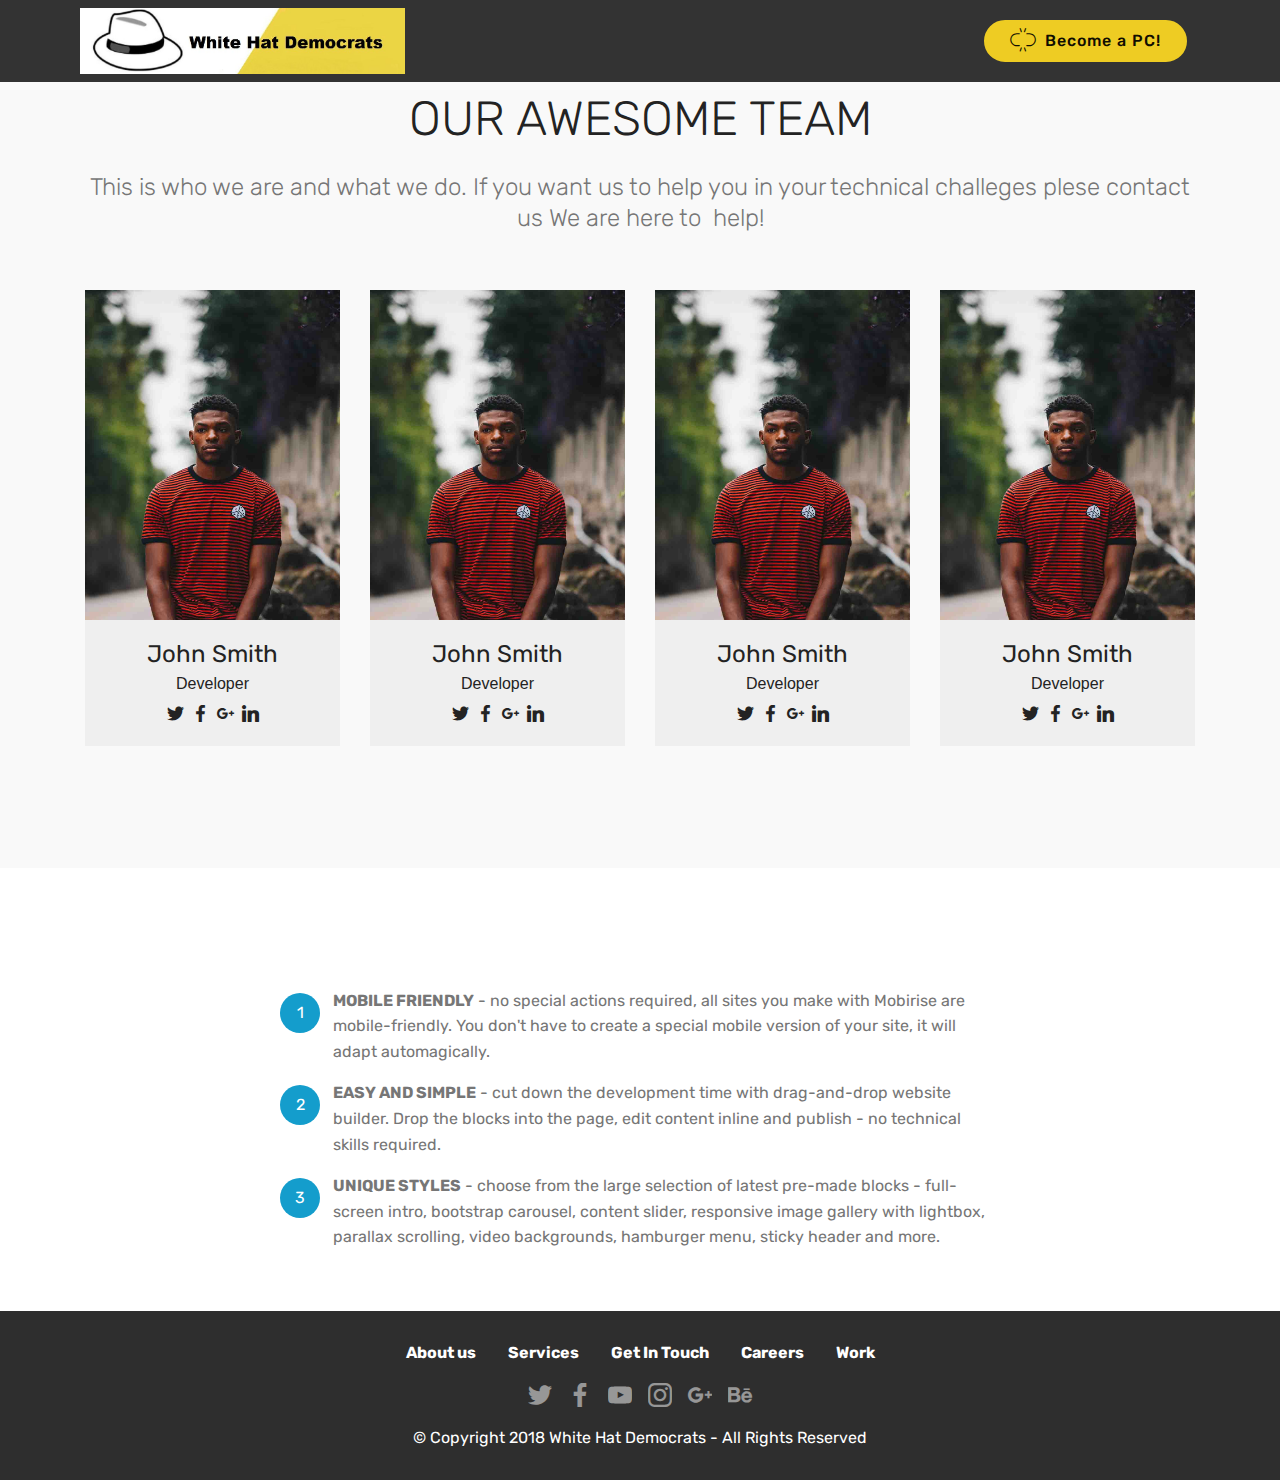
==== commit de5ccbcb: "create github pages" ====
--- a/page1.html
+++ b/page1.html
@@ -56,7 +56,7 @@
     </nav>
 </section>
 
-<section class="engine"><a href="https://mobirise.ws/o">free mobile website builder</a></section><section class="features16 cid-qIl7GQK7SB" id="features16-d">
+<section class="engine"><a href="https://mobirise.ws/q">offline website maker download</a></section><section class="features16 cid-qIl7GQK7SB" id="features16-d">
     
     
     
@@ -286,7 +286,7 @@
             </div>
             <div class="row row-copirayt">
                 <p class="mbr-text mb-0 mbr-fonts-style mbr-white align-center display-7">
-                    © Copyright 2017 Mobirise - All Rights Reserved
+                    © Copyright 2018 White Hat Democrats - All Rights Reserved
                 </p>
             </div>
         </div>
--- a/assets/mobirise/css/mbr-additional.css
+++ b/assets/mobirise/css/mbr-additional.css
@@ -1375,578 +1375,7 @@
 .cid-qAw8Bbe99M {
   padding-top: 90px;
   padding-bottom: 90px;
-  background-image: url("../../../assets/images/17457431-10210457537567032-1012759586396834361-n-1-960x7200.jpg");
-}
-.cid-qAw8Bbe99M H1 {
-  text-align: center;
-  color: #ffffff;
-}
-.cid-qACuIskZ4z {
-  padding-top: 30px;
-  padding-bottom: 30px;
-  background-color: #eecc23;
-}
-.cid-qACuIskZ4z .line {
-  background-color: #ffffff;
-  color: #ffffff;
-  align: center;
-  height: 2px;
-  margin: 0 auto;
-}
-.cid-qACuIskZ4z .section-text {
-  padding: 2rem 0;
-  color: #232323;
-}
-.cid-qACuIskZ4z .inner-container {
-  margin: 0 auto;
-}
-@media (max-width: 768px) {
-  .cid-qACuIskZ4z .inner-container {
-    width: 100% !important;
-  }
-}
-.cid-qIkkesQd4a {
-  padding-top: 90px;
-  padding-bottom: 90px;
-  background-color: #efefef;
-}
-.cid-qIkkesQd4a .card-img {
-  background-color: #fff;
-}
-.cid-qIkkesQd4a .card-box {
-  background-color: #ffffff;
-  padding: 2rem;
-}
-.cid-qIkkesQd4a h4 {
-  font-weight: 500;
-  margin-bottom: 0;
-  text-align: left;
-}
-.cid-qIkkesQd4a p {
-  text-align: left;
-}
-.cid-qIkkesQd4a .mbr-text {
-  color: #767676;
-  text-align: left;
-}
-.cid-qIkkesQd4a .card-wrapper {
-  height: 100%;
-  box-shadow: 0px 0px 0px 0px rgba(0, 0, 0, 0);
-  transition: box-shadow 0.3s;
-}
-.cid-qIkkesQd4a .card-wrapper:hover {
-  box-shadow: 0px 0px 30px 0px rgba(0, 0, 0, 0.05);
-  transition: box-shadow 0.3s;
-}
-@media (min-width: 992px) {
-  .cid-qIkkesQd4a .my-col {
-    flex: 0 0 20%;
-    max-width: 20%;
-    padding: 15px;
-  }
-}
-.cid-qIkkesQd4a .card-title {
-  text-align: left;
-}
-.cid-qIkqP3IsdS {
-  padding-top: 90px;
-  padding-bottom: 90px;
-  background-color: #cccccc;
-}
-.cid-qIkqP3IsdS .mbr-section-subtitle {
-  color: #232323;
-}
-.cid-qIkqP3IsdS .btn {
-  margin: 0 0 .5rem 0;
-}
-.cid-qIknwatj5j {
-  padding-top: 90px;
-  padding-bottom: 90px;
-  background-color: #232323;
-}
-.cid-qIknwatj5j .title {
-  margin-bottom: 2rem;
-}
-.cid-qIknwatj5j .mbr-section-subtitle {
-  color: #cccccc;
-}
-.cid-qIknwatj5j a:not([href]):not([tabindex]) {
-  color: #fff;
-  border-radius: 3px;
-}
-.cid-qIknwatj5j a.btn-white:not([href]):not([tabindex]) {
-  color: #333;
-}
-.cid-qIknwatj5j .multi-horizontal {
-  flex-grow: 1;
-  -webkit-flex-grow: 1;
-  max-width: 100%;
-}
-.cid-qIknwatj5j .input-group-btn {
-  display: block;
-  text-align: center;
-}
-.cid-qIknwatj5j H2 {
-  color: #efefef;
-}
-.cid-qIknwatj5j LABEL {
-  color: #ffffff;
-}
-.cid-qIkEv9grt4 .navbar {
-  padding: .5rem 0;
-  background: #333333;
-  transition: none;
-  min-height: 77px;
-}
-.cid-qIkEv9grt4 .navbar-dropdown.bg-color.transparent.opened {
-  background: #333333;
-}
-.cid-qIkEv9grt4 a {
-  font-style: normal;
-}
-.cid-qIkEv9grt4 .nav-item span {
-  padding-right: 0.4em;
-  line-height: 0.5em;
-  vertical-align: text-bottom;
-  position: relative;
-  text-decoration: none;
-}
-.cid-qIkEv9grt4 .nav-item a {
-  display: flex;
-  align-items: center;
-  justify-content: center;
-  padding: 0.7rem 0 !important;
-  margin: 0rem .65rem !important;
-}
-.cid-qIkEv9grt4 .nav-item:focus,
-.cid-qIkEv9grt4 .nav-link:focus {
-  outline: none;
-}
-.cid-qIkEv9grt4 .btn {
-  padding: 0.4rem 1.5rem;
-  display: inline-flex;
-  align-items: center;
-}
-.cid-qIkEv9grt4 .btn .mbr-iconfont {
-  font-size: 1.6rem;
-}
-.cid-qIkEv9grt4 .menu-logo {
-  margin-right: auto;
-}
-.cid-qIkEv9grt4 .menu-logo .navbar-brand {
-  display: flex;
-  margin-left: 5rem;
-  padding: 0;
-  transition: padding .2s;
-  min-height: 3.8rem;
-  align-items: center;
-}
-.cid-qIkEv9grt4 .menu-logo .navbar-brand .navbar-caption-wrap {
-  display: -webkit-flex;
-  -webkit-align-items: center;
-  align-items: center;
-  word-break: break-word;
-  min-width: 7rem;
-  margin: .3rem 0;
-}
-.cid-qIkEv9grt4 .menu-logo .navbar-brand .navbar-caption-wrap .navbar-caption {
-  line-height: 1.2rem !important;
-  padding-right: 2rem;
-}
-.cid-qIkEv9grt4 .menu-logo .navbar-brand .navbar-logo {
-  font-size: 4rem;
-  transition: font-size 0.25s;
-}
-.cid-qIkEv9grt4 .menu-logo .navbar-brand .navbar-logo img {
-  display: flex;
-}
-.cid-qIkEv9grt4 .menu-logo .navbar-brand .navbar-logo .mbr-iconfont {
-  transition: font-size 0.25s;
-}
-.cid-qIkEv9grt4 .navbar-toggleable-sm .navbar-collapse {
-  justify-content: flex-end;
-  -webkit-justify-content: flex-end;
-  padding-right: 5rem;
-  width: auto;
-}
-.cid-qIkEv9grt4 .navbar-toggleable-sm .navbar-collapse .navbar-nav {
-  flex-wrap: wrap;
-  -webkit-flex-wrap: wrap;
-  padding-left: 0;
-}
-.cid-qIkEv9grt4 .navbar-toggleable-sm .navbar-collapse .navbar-nav .nav-item {
-  -webkit-align-self: center;
-  align-self: center;
-}
-.cid-qIkEv9grt4 .navbar-toggleable-sm .navbar-collapse .navbar-buttons {
-  padding-left: 0;
-  padding-bottom: 0;
-}
-.cid-qIkEv9grt4 .dropdown .dropdown-menu {
-  background: #333333;
-  display: none;
-  position: absolute;
-  min-width: 5rem;
-  padding-top: 1.4rem;
-  padding-bottom: 1.4rem;
-  text-align: left;
-}
-.cid-qIkEv9grt4 .dropdown .dropdown-menu .dropdown-item {
-  width: auto;
-  padding: 0.235em 1.5385em 0.235em 1.5385em !important;
-}
-.cid-qIkEv9grt4 .dropdown .dropdown-menu .dropdown-item::after {
-  right: 0.5rem;
-}
-.cid-qIkEv9grt4 .dropdown .dropdown-menu .dropdown-submenu {
-  margin: 0;
-}
-.cid-qIkEv9grt4 .dropdown.open > .dropdown-menu {
-  display: block;
-}
-.cid-qIkEv9grt4 .navbar-toggleable-sm.opened:after {
-  position: absolute;
-  width: 100vw;
-  height: 100vh;
-  content: '';
-  background-color: rgba(0, 0, 0, 0.1);
-  left: 0;
-  bottom: 0;
-  transform: translateY(100%);
-  -webkit-transform: translateY(100%);
-  z-index: 1000;
-}
-.cid-qIkEv9grt4 .navbar.navbar-short {
-  min-height: 60px;
-  transition: all .2s;
-}
-.cid-qIkEv9grt4 .navbar.navbar-short .navbar-toggler-right {
-  top: 20px;
-}
-.cid-qIkEv9grt4 .navbar.navbar-short .navbar-logo a {
-  font-size: 2.5rem !important;
-  line-height: 2.5rem;
-  transition: font-size 0.25s;
-}
-.cid-qIkEv9grt4 .navbar.navbar-short .navbar-logo a .mbr-iconfont {
-  font-size: 2.5rem !important;
-}
-.cid-qIkEv9grt4 .navbar.navbar-short .navbar-logo a img {
-  height: 3rem !important;
-}
-.cid-qIkEv9grt4 .navbar.navbar-short .navbar-brand {
-  min-height: 3rem;
-}
-.cid-qIkEv9grt4 button.navbar-toggler {
-  width: 31px;
-  height: 18px;
-  cursor: pointer;
-  transition: all .2s;
-  top: 1.5rem;
-  right: 1rem;
-}
-.cid-qIkEv9grt4 button.navbar-toggler:focus {
-  outline: none;
-}
-.cid-qIkEv9grt4 button.navbar-toggler .hamburger span {
-  position: absolute;
-  right: 0;
-  width: 30px;
-  height: 2px;
-  border-right: 5px;
-  background-color: #ffffff;
-}
-.cid-qIkEv9grt4 button.navbar-toggler .hamburger span:nth-child(1) {
-  top: 0;
-  transition: all .2s;
-}
-.cid-qIkEv9grt4 button.navbar-toggler .hamburger span:nth-child(2) {
-  top: 8px;
-  transition: all .15s;
-}
-.cid-qIkEv9grt4 button.navbar-toggler .hamburger span:nth-child(3) {
-  top: 8px;
-  transition: all .15s;
-}
-.cid-qIkEv9grt4 button.navbar-toggler .hamburger span:nth-child(4) {
-  top: 16px;
-  transition: all .2s;
-}
-.cid-qIkEv9grt4 nav.opened .hamburger span:nth-child(1) {
-  top: 8px;
-  width: 0;
-  opacity: 0;
-  right: 50%;
-  transition: all .2s;
-}
-.cid-qIkEv9grt4 nav.opened .hamburger span:nth-child(2) {
-  -webkit-transform: rotate(45deg);
-  transform: rotate(45deg);
-  transition: all .25s;
-}
-.cid-qIkEv9grt4 nav.opened .hamburger span:nth-child(3) {
-  -webkit-transform: rotate(-45deg);
-  transform: rotate(-45deg);
-  transition: all .25s;
-}
-.cid-qIkEv9grt4 nav.opened .hamburger span:nth-child(4) {
-  top: 8px;
-  width: 0;
-  opacity: 0;
-  right: 50%;
-  transition: all .2s;
-}
-.cid-qIkEv9grt4 .collapsed.navbar-expand {
-  flex-direction: column;
-}
-.cid-qIkEv9grt4 .collapsed .btn {
-  display: flex;
-}
-.cid-qIkEv9grt4 .collapsed .navbar-collapse {
-  display: none !important;
-  padding-right: 0 !important;
-}
-.cid-qIkEv9grt4 .collapsed .navbar-collapse.collapsing,
-.cid-qIkEv9grt4 .collapsed .navbar-collapse.show {
-  display: block !important;
-}
-.cid-qIkEv9grt4 .collapsed .navbar-collapse.collapsing .navbar-nav,
-.cid-qIkEv9grt4 .collapsed .navbar-collapse.show .navbar-nav {
-  display: block;
-  text-align: center;
-}
-.cid-qIkEv9grt4 .collapsed .navbar-collapse.collapsing .navbar-nav .nav-item,
-.cid-qIkEv9grt4 .collapsed .navbar-collapse.show .navbar-nav .nav-item {
-  clear: both;
-}
-.cid-qIkEv9grt4 .collapsed .navbar-collapse.collapsing .navbar-buttons,
-.cid-qIkEv9grt4 .collapsed .navbar-collapse.show .navbar-buttons {
-  text-align: center;
-}
-.cid-qIkEv9grt4 .collapsed .navbar-collapse.collapsing .navbar-buttons:last-child,
-.cid-qIkEv9grt4 .collapsed .navbar-collapse.show .navbar-buttons:last-child {
-  margin-bottom: 1rem;
-}
-.cid-qIkEv9grt4 .collapsed button.navbar-toggler {
-  display: block;
-}
-.cid-qIkEv9grt4 .collapsed .navbar-brand {
-  margin-left: 1rem !important;
-}
-.cid-qIkEv9grt4 .collapsed .navbar-toggleable-sm {
-  flex-direction: column;
-  -webkit-flex-direction: column;
-}
-.cid-qIkEv9grt4 .collapsed .dropdown .dropdown-menu {
-  width: 100%;
-  text-align: center;
-  position: relative;
-  opacity: 0;
-  display: block;
-  height: 0;
-  visibility: hidden;
-  padding: 0;
-  transition-duration: .5s;
-  transition-property: opacity,padding,height;
-}
-.cid-qIkEv9grt4 .collapsed .dropdown.open > .dropdown-menu {
-  position: relative;
-  opacity: 1;
-  height: auto;
-  padding: 1.4rem 0;
-  visibility: visible;
-}
-.cid-qIkEv9grt4 .collapsed .dropdown .dropdown-submenu {
-  left: 0;
-  text-align: center;
-  width: 100%;
-}
-.cid-qIkEv9grt4 .collapsed .dropdown .dropdown-toggle[data-toggle="dropdown-submenu"]::after {
-  margin-top: 0;
-  position: inherit;
-  right: 0;
-  top: 50%;
-  display: inline-block;
-  width: 0;
-  height: 0;
-  margin-left: .3em;
-  vertical-align: middle;
-  content: "";
-  border-top: .30em solid;
-  border-right: .30em solid transparent;
-  border-left: .30em solid transparent;
-}
-@media (max-width: 991px) {
-  .cid-qIkEv9grt4 .navbar-expand {
-    flex-direction: column;
-  }
-  .cid-qIkEv9grt4 img {
-    height: 3.8rem !important;
-  }
-  .cid-qIkEv9grt4 .btn {
-    display: flex;
-  }
-  .cid-qIkEv9grt4 button.navbar-toggler {
-    display: block;
-  }
-  .cid-qIkEv9grt4 .navbar-brand {
-    margin-left: 1rem !important;
-  }
-  .cid-qIkEv9grt4 .navbar-toggleable-sm {
-    flex-direction: column;
-    -webkit-flex-direction: column;
-  }
-  .cid-qIkEv9grt4 .navbar-collapse {
-    display: none !important;
-    padding-right: 0 !important;
-  }
-  .cid-qIkEv9grt4 .navbar-collapse.collapsing,
-  .cid-qIkEv9grt4 .navbar-collapse.show {
-    display: block !important;
-  }
-  .cid-qIkEv9grt4 .navbar-collapse.collapsing .navbar-nav,
-  .cid-qIkEv9grt4 .navbar-collapse.show .navbar-nav {
-    display: block;
-    text-align: center;
-  }
-  .cid-qIkEv9grt4 .navbar-collapse.collapsing .navbar-nav .nav-item,
-  .cid-qIkEv9grt4 .navbar-collapse.show .navbar-nav .nav-item {
-    clear: both;
-  }
-  .cid-qIkEv9grt4 .navbar-collapse.collapsing .navbar-buttons,
-  .cid-qIkEv9grt4 .navbar-collapse.show .navbar-buttons {
-    text-align: center;
-  }
-  .cid-qIkEv9grt4 .navbar-collapse.collapsing .navbar-buttons:last-child,
-  .cid-qIkEv9grt4 .navbar-collapse.show .navbar-buttons:last-child {
-    margin-bottom: 1rem;
-  }
-  .cid-qIkEv9grt4 .dropdown .dropdown-menu {
-    width: 100%;
-    text-align: center;
-    position: relative;
-    opacity: 0;
-    display: block;
-    height: 0;
-    visibility: hidden;
-    padding: 0;
-    transition-duration: .5s;
-    transition-property: opacity,padding,height;
-  }
-  .cid-qIkEv9grt4 .dropdown.open > .dropdown-menu {
-    position: relative;
-    opacity: 1;
-    height: auto;
-    padding: 1.4rem 0;
-    visibility: visible;
-  }
-  .cid-qIkEv9grt4 .dropdown .dropdown-submenu {
-    left: 0;
-    text-align: center;
-    width: 100%;
-  }
-  .cid-qIkEv9grt4 .dropdown .dropdown-toggle[data-toggle="dropdown-submenu"]::after {
-    margin-top: 0;
-    position: inherit;
-    right: 0;
-    top: 50%;
-    display: inline-block;
-    width: 0;
-    height: 0;
-    margin-left: .3em;
-    vertical-align: middle;
-    content: "";
-    border-top: .30em solid;
-    border-right: .30em solid transparent;
-    border-left: .30em solid transparent;
-  }
-}
-@media (min-width: 767px) {
-  .cid-qIkEv9grt4 .menu-logo {
-    flex-shrink: 0;
-  }
-}
-.cid-qIkEv9grt4 .navbar-collapse {
-  flex-basis: auto;
-}
-.cid-qIkEv9grt4 .nav-link:hover,
-.cid-qIkEv9grt4 .dropdown-item:hover {
-  color: #c1c1c1 !important;
-}
-.cid-qIl8Q2g1LT {
-  padding-top: 30px;
-  padding-bottom: 30px;
-  background-color: #2e2e2e;
-}
-.cid-qIl8Q2g1LT .row-links {
-  width: 100%;
-  justify-content: center;
-}
-.cid-qIl8Q2g1LT .social-row {
-  width: 100%;
-  justify-content: center;
-}
-.cid-qIl8Q2g1LT .media-container-row {
-  flex-direction: column;
-  justify-content: center;
-  align-items: center;
-}
-.cid-qIl8Q2g1LT .media-container-row .foot-menu {
-  list-style: none;
-  display: flex;
-  justify-content: center;
-  flex-wrap: wrap;
-  padding: 0;
-  margin-bottom: 0;
-}
-.cid-qIl8Q2g1LT .media-container-row .foot-menu li {
-  padding: 0 1rem 1rem 1rem;
-}
-.cid-qIl8Q2g1LT .media-container-row .foot-menu li p {
-  margin: 0;
-}
-.cid-qIl8Q2g1LT .media-container-row .social-list {
-  padding-left: 0;
-  margin-bottom: 0;
-  list-style: none;
-  display: flex;
-  flex-wrap: wrap;
-  justify-content: flex-end;
-  -webkit-justify-content: flex-end;
-}
-.cid-qIl8Q2g1LT .media-container-row .social-list .mbr-iconfont-social {
-  font-size: 1.5rem;
-  color: #ffffff;
-}
-.cid-qIl8Q2g1LT .media-container-row .social-list .soc-item {
-  margin: 0 .5rem;
-}
-.cid-qIl8Q2g1LT .media-container-row .social-list a {
-  margin: 0;
-  opacity: .5;
-  -webkit-transition: .2s linear;
-  transition: .2s linear;
-}
-.cid-qIl8Q2g1LT .media-container-row .social-list a:hover {
-  opacity: 1;
-}
-@media (max-width: 767px) {
-  .cid-qIl8Q2g1LT .media-container-row .social-list {
-    justify-content: center;
-    -webkit-justify-content: center;
-  }
-}
-.cid-qIl8Q2g1LT .media-container-row .row-copirayt {
-  word-break: break-word;
-  width: 100%;
-}
-.cid-qIl8Q2g1LT .media-container-row .row-copirayt p {
-  width: 100%;
-}
-.cid-qAw8Bbe99M {
-  padding-top: 90px;
-  padding-bottom: 90px;
-  background-image: url("../../../assets/images/17457431-10210457537567032-1012759586396834361-n-1-960x7200.jpg");
+  background-image: url("../../../assets/images/17457431-10210457537567032-1012759586396834361-n-1-960x720.jpg");
 }
 .cid-qAw8Bbe99M H1 {
   text-align: center;
@@ -3038,527 +2467,3 @@
 .cid-qIlcVV9kHa .dropdown-item:hover {
   color: #c1c1c1 !important;
 }
-.cid-qIl7GQK7SB {
-  padding-top: 90px;
-  padding-bottom: 90px;
-  background-color: #f9f9f9;
-}
-.cid-qIl7GQK7SB .mbr-section-subtitle {
-  color: #767676;
-}
-.cid-qIl7GQK7SB .media-row {
-  display: flex;
-  justify-content: center;
-}
-.cid-qIl7GQK7SB .team-item {
-  transition: all .2s;
-  margin-bottom: 2rem;
-}
-.cid-qIl7GQK7SB .team-item .item-image img {
-  width: 100%;
-}
-.cid-qIl7GQK7SB .team-item .item-name p {
-  margin-bottom: 0;
-}
-.cid-qIl7GQK7SB .team-item .item-role p {
-  margin-bottom: 0;
-}
-.cid-qIl7GQK7SB .team-item .item-social {
-  display: flex;
-  flex-wrap: wrap;
-  justify-content: center;
-}
-.cid-qIl7GQK7SB .team-item .item-social .socicon {
-  color: #232323;
-  font-size: 17px;
-}
-.cid-qIl7GQK7SB .team-item .item-caption {
-  background: #efefef;
-}
-.cid-qIl7D7p4oY {
-  padding-top: 120px;
-  padding-bottom: 45px;
-  background-color: #ffffff;
-}
-.cid-qIl7D7p4oY .counter-container {
-  color: #767676;
-}
-.cid-qIl7D7p4oY .counter-container ol {
-  margin-bottom: 0;
-  counter-reset: myCounter;
-}
-.cid-qIl7D7p4oY .counter-container ol li {
-  margin-bottom: 1rem;
-}
-.cid-qIl7D7p4oY .counter-container ol li {
-  list-style: none;
-  padding-left: .5rem;
-}
-.cid-qIl7D7p4oY .counter-container ol li:before {
-  position: absolute;
-  left: 0px;
-  margin-top: -10px;
-  counter-increment: myCounter;
-  content: counter(myCounter);
-  display: inline-block;
-  text-align: center;
-  margin: 5px 10px;
-  line-height: 40px;
-  transition: all .2s;
-  color: #ffffff;
-  background: #149dcc;
-  width: 40px;
-  height: 40px;
-  border-radius: 50%;
-}
-.cid-qIl7KYxG6N {
-  padding-top: 30px;
-  padding-bottom: 30px;
-  background-color: #2e2e2e;
-}
-.cid-qIl7KYxG6N .row-links {
-  width: 100%;
-  justify-content: center;
-}
-.cid-qIl7KYxG6N .social-row {
-  width: 100%;
-  justify-content: center;
-}
-.cid-qIl7KYxG6N .media-container-row {
-  flex-direction: column;
-  justify-content: center;
-  align-items: center;
-}
-.cid-qIl7KYxG6N .media-container-row .foot-menu {
-  list-style: none;
-  display: flex;
-  justify-content: center;
-  flex-wrap: wrap;
-  padding: 0;
-  margin-bottom: 0;
-}
-.cid-qIl7KYxG6N .media-container-row .foot-menu li {
-  padding: 0 1rem 1rem 1rem;
-}
-.cid-qIl7KYxG6N .media-container-row .foot-menu li p {
-  margin: 0;
-}
-.cid-qIl7KYxG6N .media-container-row .social-list {
-  padding-left: 0;
-  margin-bottom: 0;
-  list-style: none;
-  display: flex;
-  flex-wrap: wrap;
-  justify-content: flex-end;
-  -webkit-justify-content: flex-end;
-}
-.cid-qIl7KYxG6N .media-container-row .social-list .mbr-iconfont-social {
-  font-size: 1.5rem;
-  color: #ffffff;
-}
-.cid-qIl7KYxG6N .media-container-row .social-list .soc-item {
-  margin: 0 .5rem;
-}
-.cid-qIl7KYxG6N .media-container-row .social-list a {
-  margin: 0;
-  opacity: .5;
-  -webkit-transition: .2s linear;
-  transition: .2s linear;
-}
-.cid-qIl7KYxG6N .media-container-row .social-list a:hover {
-  opacity: 1;
-}
-@media (max-width: 767px) {
-  .cid-qIl7KYxG6N .media-container-row .social-list {
-    justify-content: center;
-    -webkit-justify-content: center;
-  }
-}
-.cid-qIl7KYxG6N .media-container-row .row-copirayt {
-  word-break: break-word;
-  width: 100%;
-}
-.cid-qIl7KYxG6N .media-container-row .row-copirayt p {
-  width: 100%;
-}
-.cid-qIlcVV9kHa .navbar {
-  padding: .5rem 0;
-  background: #333333;
-  transition: none;
-  min-height: 77px;
-}
-.cid-qIlcVV9kHa .navbar-dropdown.bg-color.transparent.opened {
-  background: #333333;
-}
-.cid-qIlcVV9kHa a {
-  font-style: normal;
-}
-.cid-qIlcVV9kHa .nav-item span {
-  padding-right: 0.4em;
-  line-height: 0.5em;
-  vertical-align: text-bottom;
-  position: relative;
-  text-decoration: none;
-}
-.cid-qIlcVV9kHa .nav-item a {
-  display: flex;
-  align-items: center;
-  justify-content: center;
-  padding: 0.7rem 0 !important;
-  margin: 0rem .65rem !important;
-}
-.cid-qIlcVV9kHa .nav-item:focus,
-.cid-qIlcVV9kHa .nav-link:focus {
-  outline: none;
-}
-.cid-qIlcVV9kHa .btn {
-  padding: 0.4rem 1.5rem;
-  display: inline-flex;
-  align-items: center;
-}
-.cid-qIlcVV9kHa .btn .mbr-iconfont {
-  font-size: 1.6rem;
-}
-.cid-qIlcVV9kHa .menu-logo {
-  margin-right: auto;
-}
-.cid-qIlcVV9kHa .menu-logo .navbar-brand {
-  display: flex;
-  margin-left: 5rem;
-  padding: 0;
-  transition: padding .2s;
-  min-height: 3.8rem;
-  align-items: center;
-}
-.cid-qIlcVV9kHa .menu-logo .navbar-brand .navbar-caption-wrap {
-  display: -webkit-flex;
-  -webkit-align-items: center;
-  align-items: center;
-  word-break: break-word;
-  min-width: 7rem;
-  margin: .3rem 0;
-}
-.cid-qIlcVV9kHa .menu-logo .navbar-brand .navbar-caption-wrap .navbar-caption {
-  line-height: 1.2rem !important;
-  padding-right: 2rem;
-}
-.cid-qIlcVV9kHa .menu-logo .navbar-brand .navbar-logo {
-  font-size: 4rem;
-  transition: font-size 0.25s;
-}
-.cid-qIlcVV9kHa .menu-logo .navbar-brand .navbar-logo img {
-  display: flex;
-}
-.cid-qIlcVV9kHa .menu-logo .navbar-brand .navbar-logo .mbr-iconfont {
-  transition: font-size 0.25s;
-}
-.cid-qIlcVV9kHa .navbar-toggleable-sm .navbar-collapse {
-  justify-content: flex-end;
-  -webkit-justify-content: flex-end;
-  padding-right: 5rem;
-  width: auto;
-}
-.cid-qIlcVV9kHa .navbar-toggleable-sm .navbar-collapse .navbar-nav {
-  flex-wrap: wrap;
-  -webkit-flex-wrap: wrap;
-  padding-left: 0;
-}
-.cid-qIlcVV9kHa .navbar-toggleable-sm .navbar-collapse .navbar-nav .nav-item {
-  -webkit-align-self: center;
-  align-self: center;
-}
-.cid-qIlcVV9kHa .navbar-toggleable-sm .navbar-collapse .navbar-buttons {
-  padding-left: 0;
-  padding-bottom: 0;
-}
-.cid-qIlcVV9kHa .dropdown .dropdown-menu {
-  background: #333333;
-  display: none;
-  position: absolute;
-  min-width: 5rem;
-  padding-top: 1.4rem;
-  padding-bottom: 1.4rem;
-  text-align: left;
-}
-.cid-qIlcVV9kHa .dropdown .dropdown-menu .dropdown-item {
-  width: auto;
-  padding: 0.235em 1.5385em 0.235em 1.5385em !important;
-}
-.cid-qIlcVV9kHa .dropdown .dropdown-menu .dropdown-item::after {
-  right: 0.5rem;
-}
-.cid-qIlcVV9kHa .dropdown .dropdown-menu .dropdown-submenu {
-  margin: 0;
-}
-.cid-qIlcVV9kHa .dropdown.open > .dropdown-menu {
-  display: block;
-}
-.cid-qIlcVV9kHa .navbar-toggleable-sm.opened:after {
-  position: absolute;
-  width: 100vw;
-  height: 100vh;
-  content: '';
-  background-color: rgba(0, 0, 0, 0.1);
-  left: 0;
-  bottom: 0;
-  transform: translateY(100%);
-  -webkit-transform: translateY(100%);
-  z-index: 1000;
-}
-.cid-qIlcVV9kHa .navbar.navbar-short {
-  min-height: 60px;
-  transition: all .2s;
-}
-.cid-qIlcVV9kHa .navbar.navbar-short .navbar-toggler-right {
-  top: 20px;
-}
-.cid-qIlcVV9kHa .navbar.navbar-short .navbar-logo a {
-  font-size: 2.5rem !important;
-  line-height: 2.5rem;
-  transition: font-size 0.25s;
-}
-.cid-qIlcVV9kHa .navbar.navbar-short .navbar-logo a .mbr-iconfont {
-  font-size: 2.5rem !important;
-}
-.cid-qIlcVV9kHa .navbar.navbar-short .navbar-logo a img {
-  height: 3rem !important;
-}
-.cid-qIlcVV9kHa .navbar.navbar-short .navbar-brand {
-  min-height: 3rem;
-}
-.cid-qIlcVV9kHa button.navbar-toggler {
-  width: 31px;
-  height: 18px;
-  cursor: pointer;
-  transition: all .2s;
-  top: 1.5rem;
-  right: 1rem;
-}
-.cid-qIlcVV9kHa button.navbar-toggler:focus {
-  outline: none;
-}
-.cid-qIlcVV9kHa button.navbar-toggler .hamburger span {
-  position: absolute;
-  right: 0;
-  width: 30px;
-  height: 2px;
-  border-right: 5px;
-  background-color: #ffffff;
-}
-.cid-qIlcVV9kHa button.navbar-toggler .hamburger span:nth-child(1) {
-  top: 0;
-  transition: all .2s;
-}
-.cid-qIlcVV9kHa button.navbar-toggler .hamburger span:nth-child(2) {
-  top: 8px;
-  transition: all .15s;
-}
-.cid-qIlcVV9kHa button.navbar-toggler .hamburger span:nth-child(3) {
-  top: 8px;
-  transition: all .15s;
-}
-.cid-qIlcVV9kHa button.navbar-toggler .hamburger span:nth-child(4) {
-  top: 16px;
-  transition: all .2s;
-}
-.cid-qIlcVV9kHa nav.opened .hamburger span:nth-child(1) {
-  top: 8px;
-  width: 0;
-  opacity: 0;
-  right: 50%;
-  transition: all .2s;
-}
-.cid-qIlcVV9kHa nav.opened .hamburger span:nth-child(2) {
-  -webkit-transform: rotate(45deg);
-  transform: rotate(45deg);
-  transition: all .25s;
-}
-.cid-qIlcVV9kHa nav.opened .hamburger span:nth-child(3) {
-  -webkit-transform: rotate(-45deg);
-  transform: rotate(-45deg);
-  transition: all .25s;
-}
-.cid-qIlcVV9kHa nav.opened .hamburger span:nth-child(4) {
-  top: 8px;
-  width: 0;
-  opacity: 0;
-  right: 50%;
-  transition: all .2s;
-}
-.cid-qIlcVV9kHa .collapsed.navbar-expand {
-  flex-direction: column;
-}
-.cid-qIlcVV9kHa .collapsed .btn {
-  display: flex;
-}
-.cid-qIlcVV9kHa .collapsed .navbar-collapse {
-  display: none !important;
-  padding-right: 0 !important;
-}
-.cid-qIlcVV9kHa .collapsed .navbar-collapse.collapsing,
-.cid-qIlcVV9kHa .collapsed .navbar-collapse.show {
-  display: block !important;
-}
-.cid-qIlcVV9kHa .collapsed .navbar-collapse.collapsing .navbar-nav,
-.cid-qIlcVV9kHa .collapsed .navbar-collapse.show .navbar-nav {
-  display: block;
-  text-align: center;
-}
-.cid-qIlcVV9kHa .collapsed .navbar-collapse.collapsing .navbar-nav .nav-item,
-.cid-qIlcVV9kHa .collapsed .navbar-collapse.show .navbar-nav .nav-item {
-  clear: both;
-}
-.cid-qIlcVV9kHa .collapsed .navbar-collapse.collapsing .navbar-buttons,
-.cid-qIlcVV9kHa .collapsed .navbar-collapse.show .navbar-buttons {
-  text-align: center;
-}
-.cid-qIlcVV9kHa .collapsed .navbar-collapse.collapsing .navbar-buttons:last-child,
-.cid-qIlcVV9kHa .collapsed .navbar-collapse.show .navbar-buttons:last-child {
-  margin-bottom: 1rem;
-}
-.cid-qIlcVV9kHa .collapsed button.navbar-toggler {
-  display: block;
-}
-.cid-qIlcVV9kHa .collapsed .navbar-brand {
-  margin-left: 1rem !important;
-}
-.cid-qIlcVV9kHa .collapsed .navbar-toggleable-sm {
-  flex-direction: column;
-  -webkit-flex-direction: column;
-}
-.cid-qIlcVV9kHa .collapsed .dropdown .dropdown-menu {
-  width: 100%;
-  text-align: center;
-  position: relative;
-  opacity: 0;
-  display: block;
-  height: 0;
-  visibility: hidden;
-  padding: 0;
-  transition-duration: .5s;
-  transition-property: opacity,padding,height;
-}
-.cid-qIlcVV9kHa .collapsed .dropdown.open > .dropdown-menu {
-  position: relative;
-  opacity: 1;
-  height: auto;
-  padding: 1.4rem 0;
-  visibility: visible;
-}
-.cid-qIlcVV9kHa .collapsed .dropdown .dropdown-submenu {
-  left: 0;
-  text-align: center;
-  width: 100%;
-}
-.cid-qIlcVV9kHa .collapsed .dropdown .dropdown-toggle[data-toggle="dropdown-submenu"]::after {
-  margin-top: 0;
-  position: inherit;
-  right: 0;
-  top: 50%;
-  display: inline-block;
-  width: 0;
-  height: 0;
-  margin-left: .3em;
-  vertical-align: middle;
-  content: "";
-  border-top: .30em solid;
-  border-right: .30em solid transparent;
-  border-left: .30em solid transparent;
-}
-@media (max-width: 991px) {
-  .cid-qIlcVV9kHa .navbar-expand {
-    flex-direction: column;
-  }
-  .cid-qIlcVV9kHa img {
-    height: 3.8rem !important;
-  }
-  .cid-qIlcVV9kHa .btn {
-    display: flex;
-  }
-  .cid-qIlcVV9kHa button.navbar-toggler {
-    display: block;
-  }
-  .cid-qIlcVV9kHa .navbar-brand {
-    margin-left: 1rem !important;
-  }
-  .cid-qIlcVV9kHa .navbar-toggleable-sm {
-    flex-direction: column;
-    -webkit-flex-direction: column;
-  }
-  .cid-qIlcVV9kHa .navbar-collapse {
-    display: none !important;
-    padding-right: 0 !important;
-  }
-  .cid-qIlcVV9kHa .navbar-collapse.collapsing,
-  .cid-qIlcVV9kHa .navbar-collapse.show {
-    display: block !important;
-  }
-  .cid-qIlcVV9kHa .navbar-collapse.collapsing .navbar-nav,
-  .cid-qIlcVV9kHa .navbar-collapse.show .navbar-nav {
-    display: block;
-    text-align: center;
-  }
-  .cid-qIlcVV9kHa .navbar-collapse.collapsing .navbar-nav .nav-item,
-  .cid-qIlcVV9kHa .navbar-collapse.show .navbar-nav .nav-item {
-    clear: both;
-  }
-  .cid-qIlcVV9kHa .navbar-collapse.collapsing .navbar-buttons,
-  .cid-qIlcVV9kHa .navbar-collapse.show .navbar-buttons {
-    text-align: center;
-  }
-  .cid-qIlcVV9kHa .navbar-collapse.collapsing .navbar-buttons:last-child,
-  .cid-qIlcVV9kHa .navbar-collapse.show .navbar-buttons:last-child {
-    margin-bottom: 1rem;
-  }
-  .cid-qIlcVV9kHa .dropdown .dropdown-menu {
-    width: 100%;
-    text-align: center;
-    position: relative;
-    opacity: 0;
-    display: block;
-    height: 0;
-    visibility: hidden;
-    padding: 0;
-    transition-duration: .5s;
-    transition-property: opacity,padding,height;
-  }
-  .cid-qIlcVV9kHa .dropdown.open > .dropdown-menu {
-    position: relative;
-    opacity: 1;
-    height: auto;
-    padding: 1.4rem 0;
-    visibility: visible;
-  }
-  .cid-qIlcVV9kHa .dropdown .dropdown-submenu {
-    left: 0;
-    text-align: center;
-    width: 100%;
-  }
-  .cid-qIlcVV9kHa .dropdown .dropdown-toggle[data-toggle="dropdown-submenu"]::after {
-    margin-top: 0;
-    position: inherit;
-    right: 0;
-    top: 50%;
-    display: inline-block;
-    width: 0;
-    height: 0;
-    margin-left: .3em;
-    vertical-align: middle;
-    content: "";
-    border-top: .30em solid;
-    border-right: .30em solid transparent;
-    border-left: .30em solid transparent;
-  }
-}
-@media (min-width: 767px) {
-  .cid-qIlcVV9kHa .menu-logo {
-    flex-shrink: 0;
-  }
-}
-.cid-qIlcVV9kHa .navbar-collapse {
-  flex-basis: auto;
-}
-.cid-qIlcVV9kHa .nav-link:hover,
-.cid-qIlcVV9kHa .dropdown-item:hover {
-  color: #c1c1c1 !important;
-}
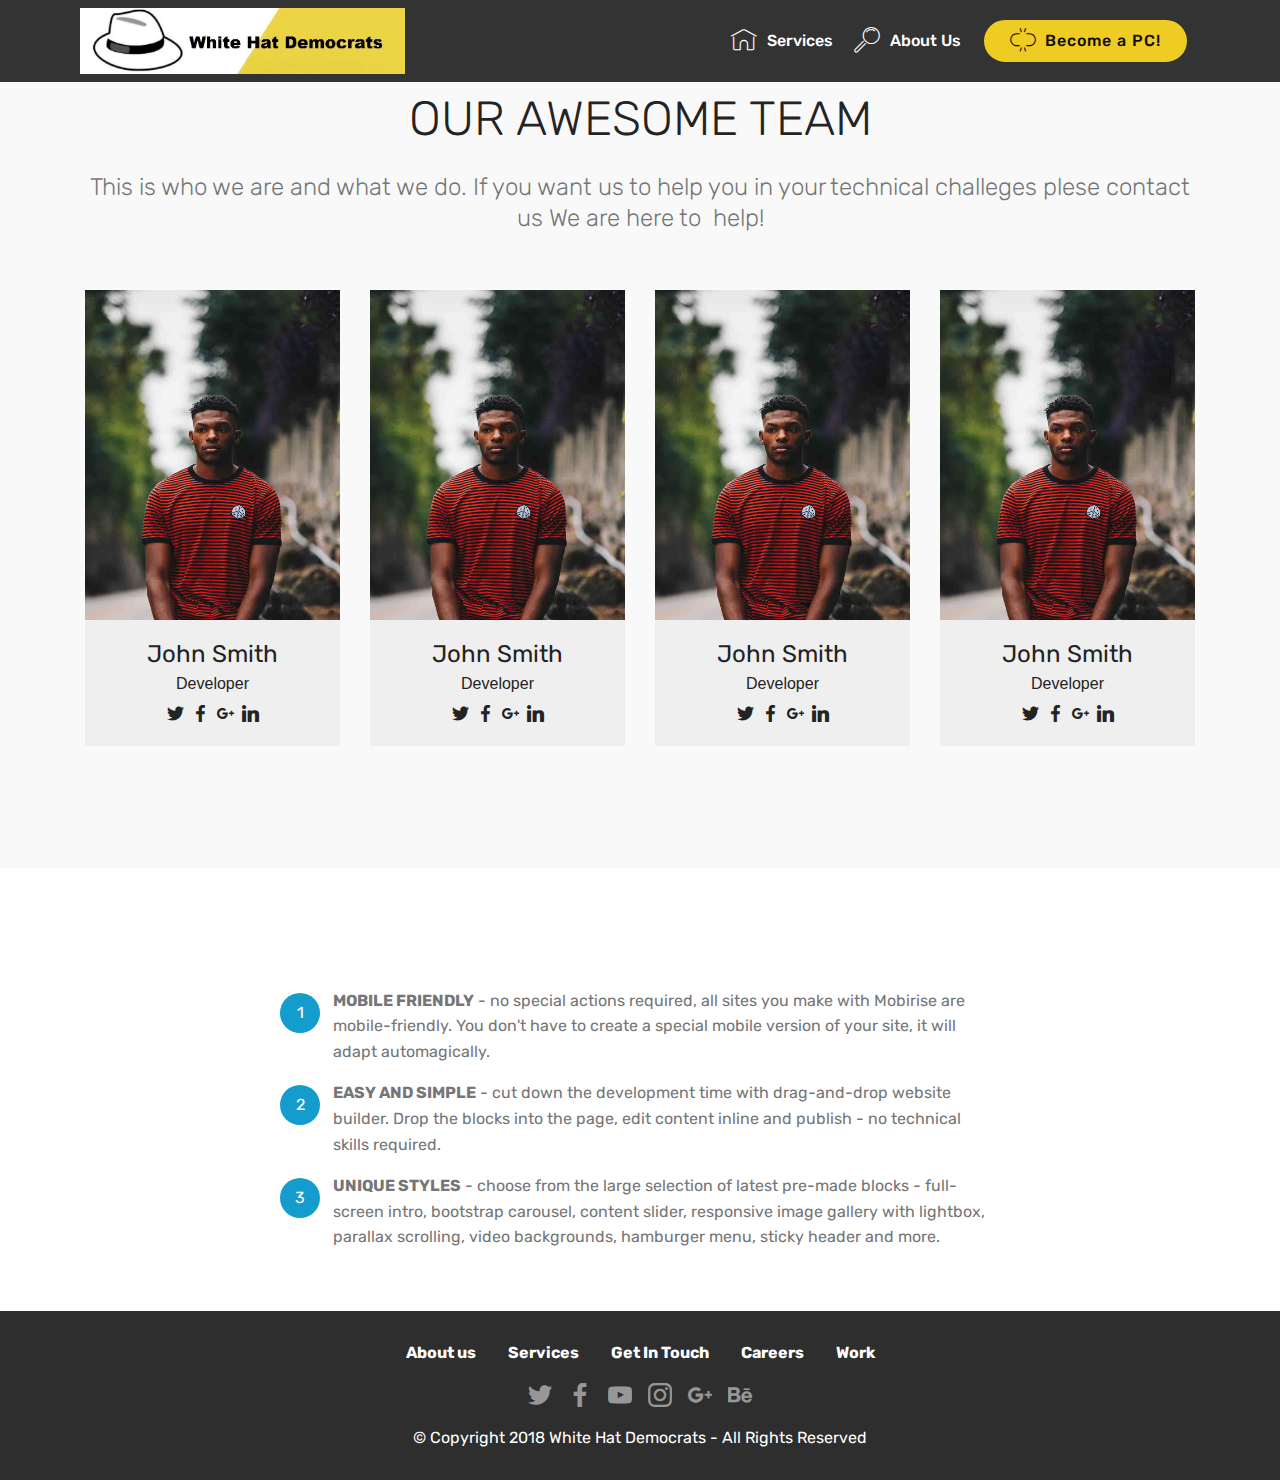
==== commit ade4ac8e: "create github pages" ====
--- a/page1.html
+++ b/page1.html
@@ -48,15 +48,26 @@
             </div>
         </div>
         <div class="collapse navbar-collapse" id="navbarSupportedContent">
-            
-            <div class="navbar-buttons mbr-section-btn"><a class="btn btn-sm btn-primary display-4" href="https://mobirise.com"><span class="mbri-unlink mbr-iconfont mbr-iconfont-btn"></span>
+            <ul class="navbar-nav nav-dropdown" data-app-modern-menu="true"><li class="nav-item">
+                    <a class="nav-link link text-white display-4" href="index.html">
+                        <span class="mbri-home mbr-iconfont mbr-iconfont-btn"></span>
+                        Services
+                    </a>
+                </li>
+                <li class="nav-item">
+                    <a class="nav-link link text-white display-4" href="page1.html#content5-b">
+                        <span class="mbri-search mbr-iconfont mbr-iconfont-btn"></span>
+                        About Us
+                    </a>
+                </li></ul>
+            <div class="navbar-buttons mbr-section-btn"><a class="btn btn-sm btn-primary display-4" href="https://whitehatdemocrats.com" target="_blank"><span class="mbri-unlink mbr-iconfont mbr-iconfont-btn"></span>
                     
                     Become a PC!</a></div>
         </div>
     </nav>
 </section>
 
-<section class="engine"><a href="https://mobirise.ws/q">offline website maker download</a></section><section class="features16 cid-qIl7GQK7SB" id="features16-d">
+<section class="engine"><a href="https://mobirise.ws/d">best free web page software</a></section><section class="features16 cid-qIl7GQK7SB" id="features16-d">
     
     
     
